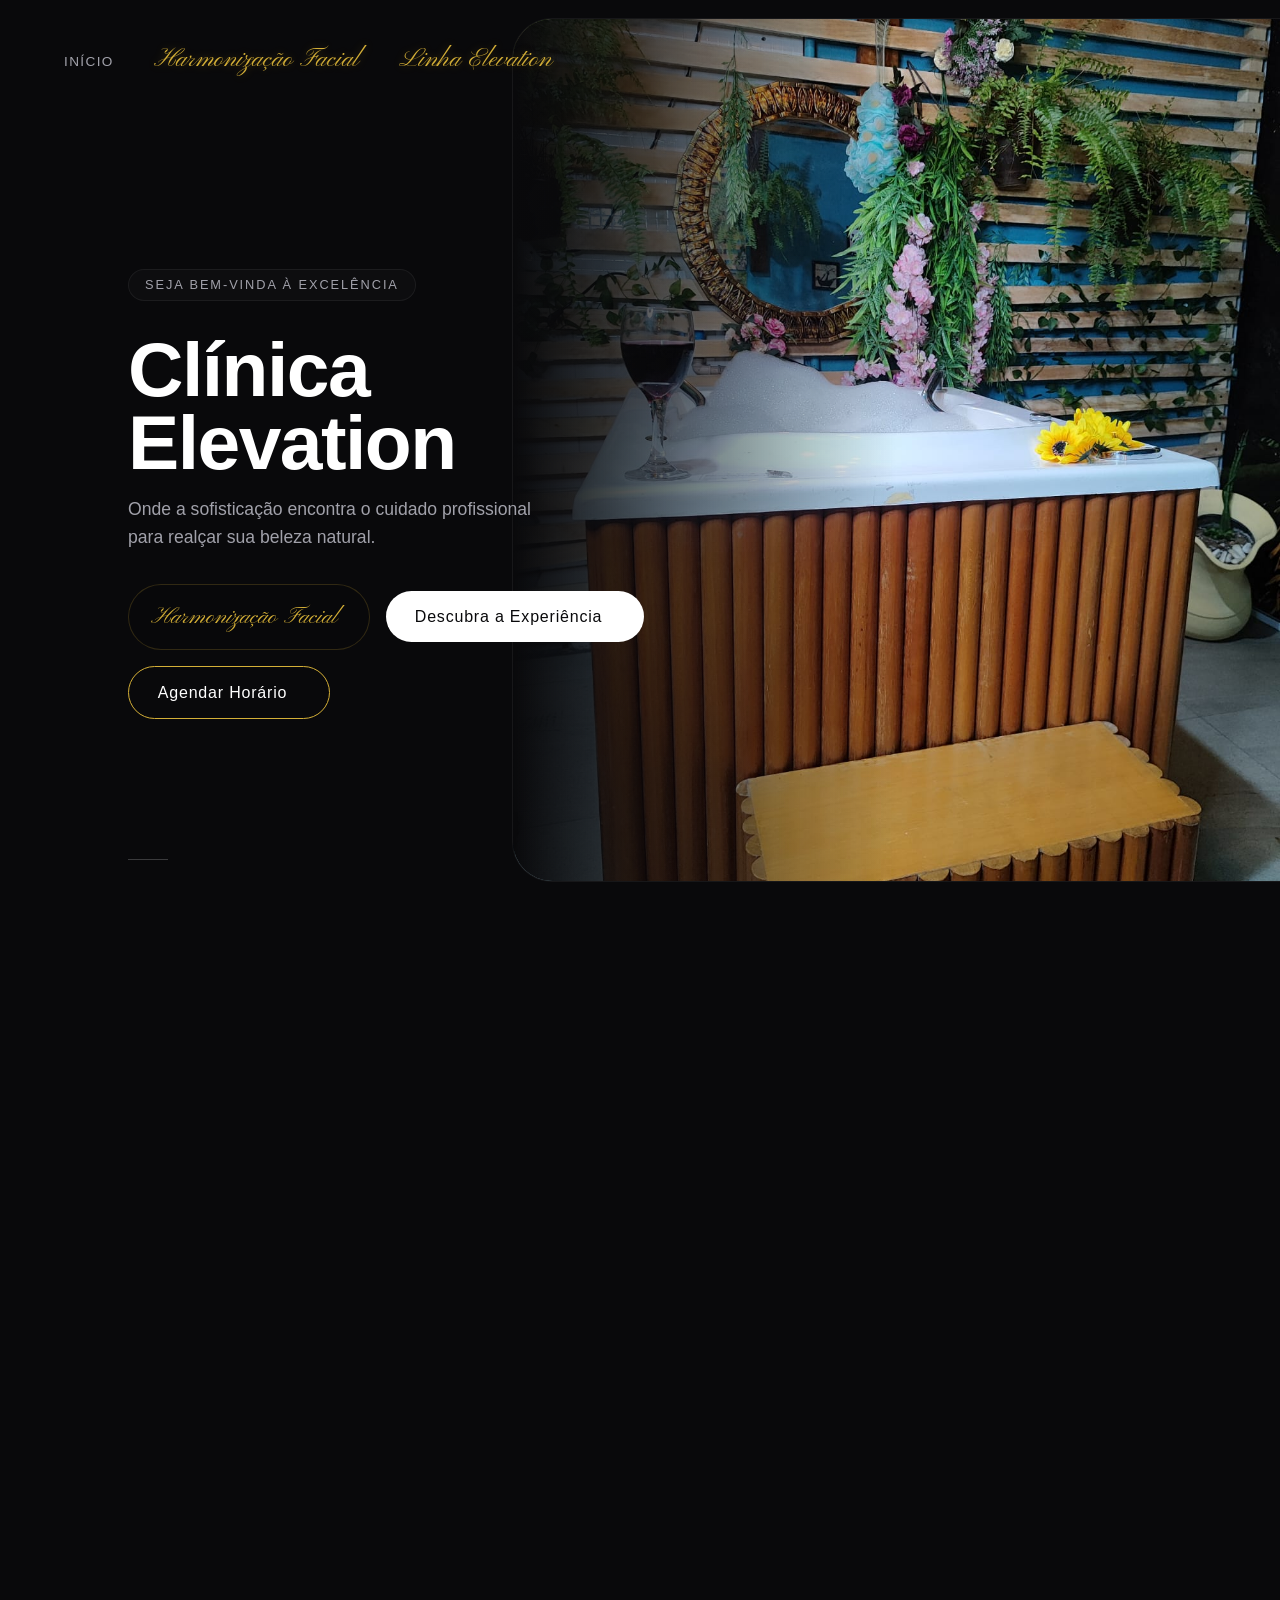
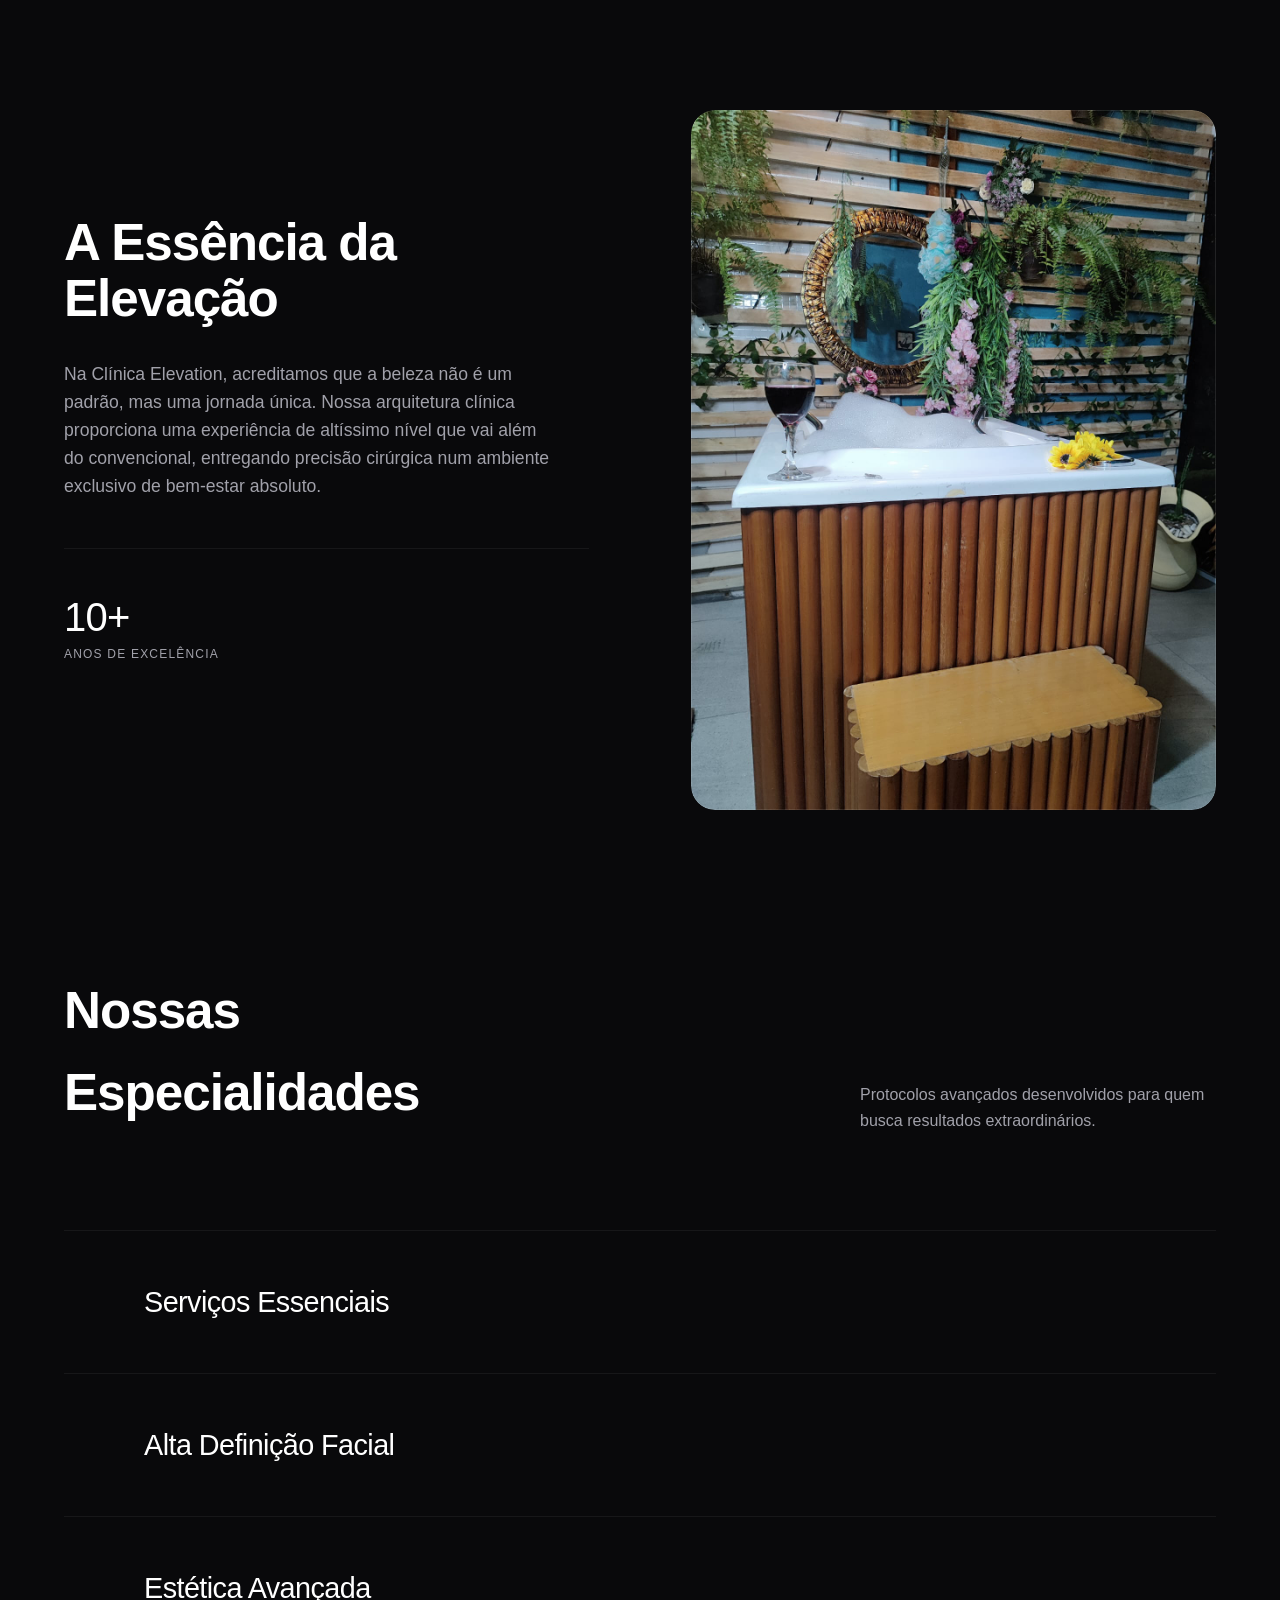
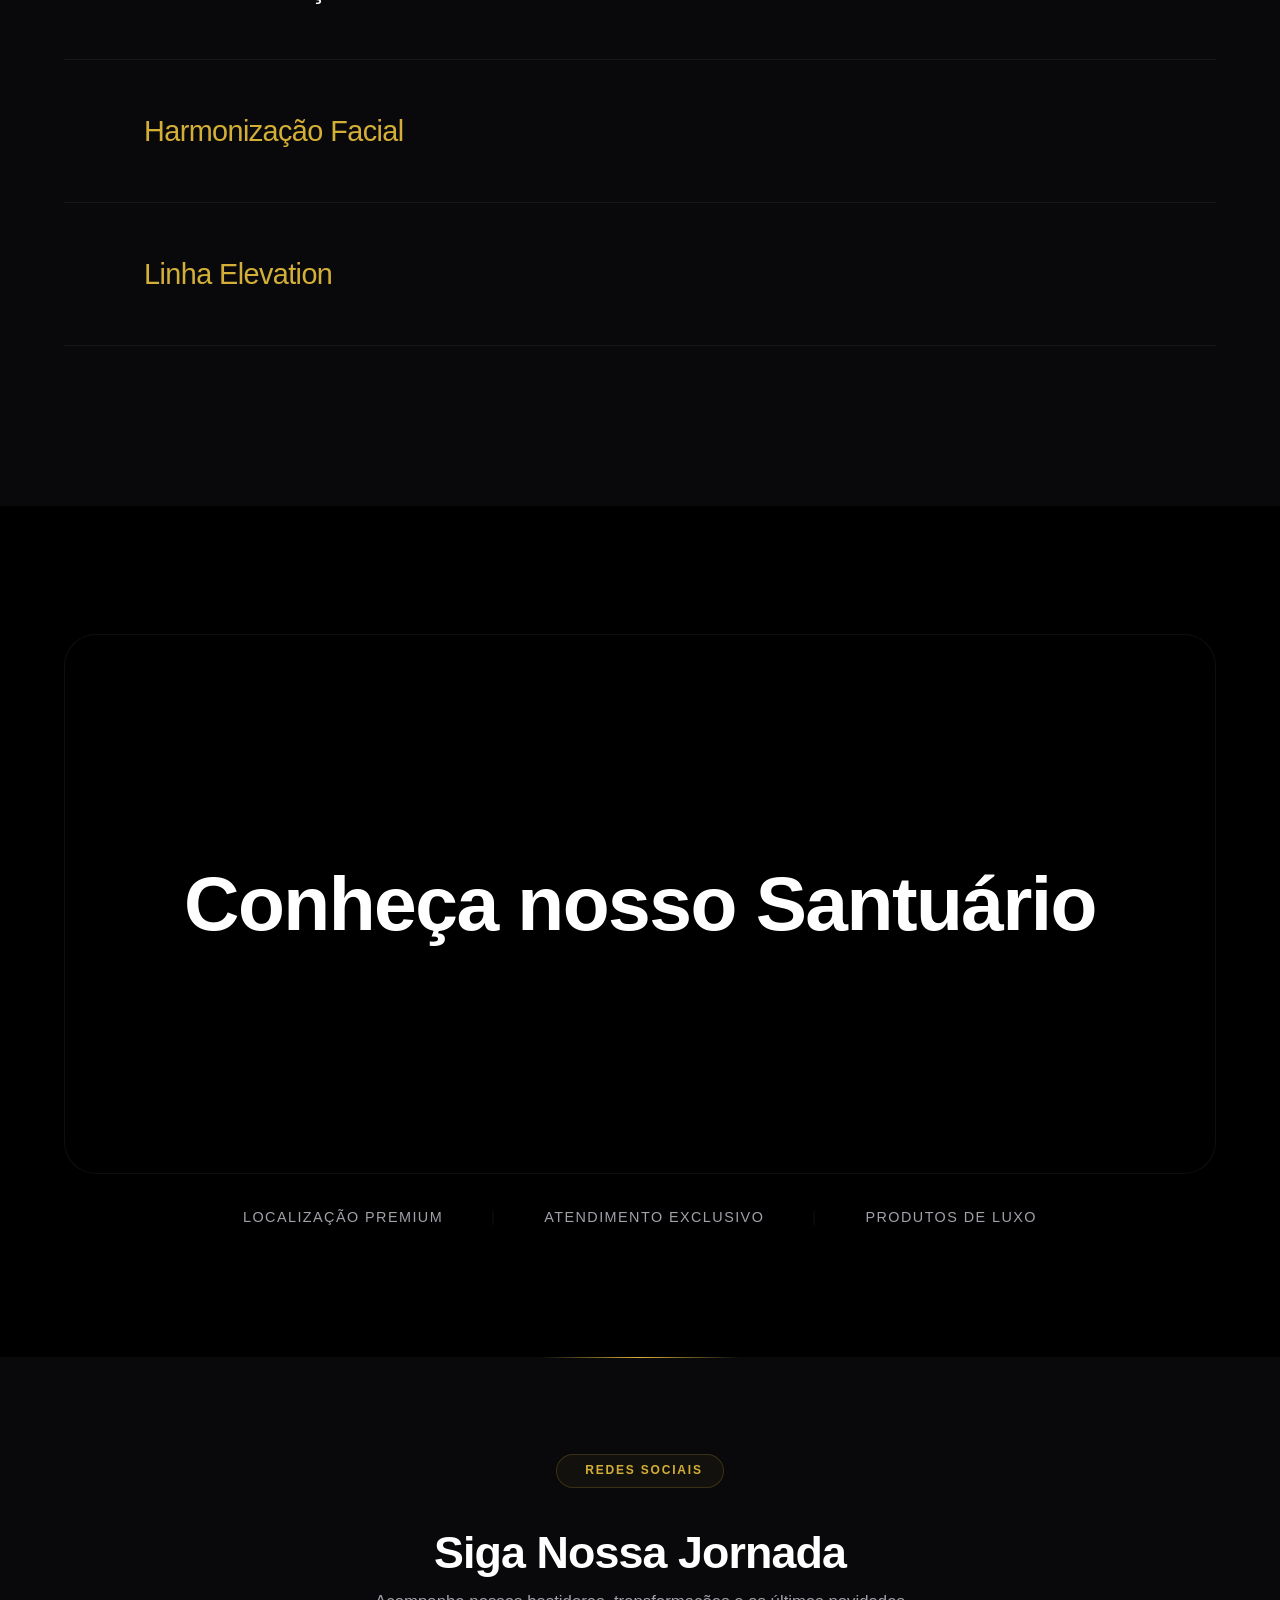
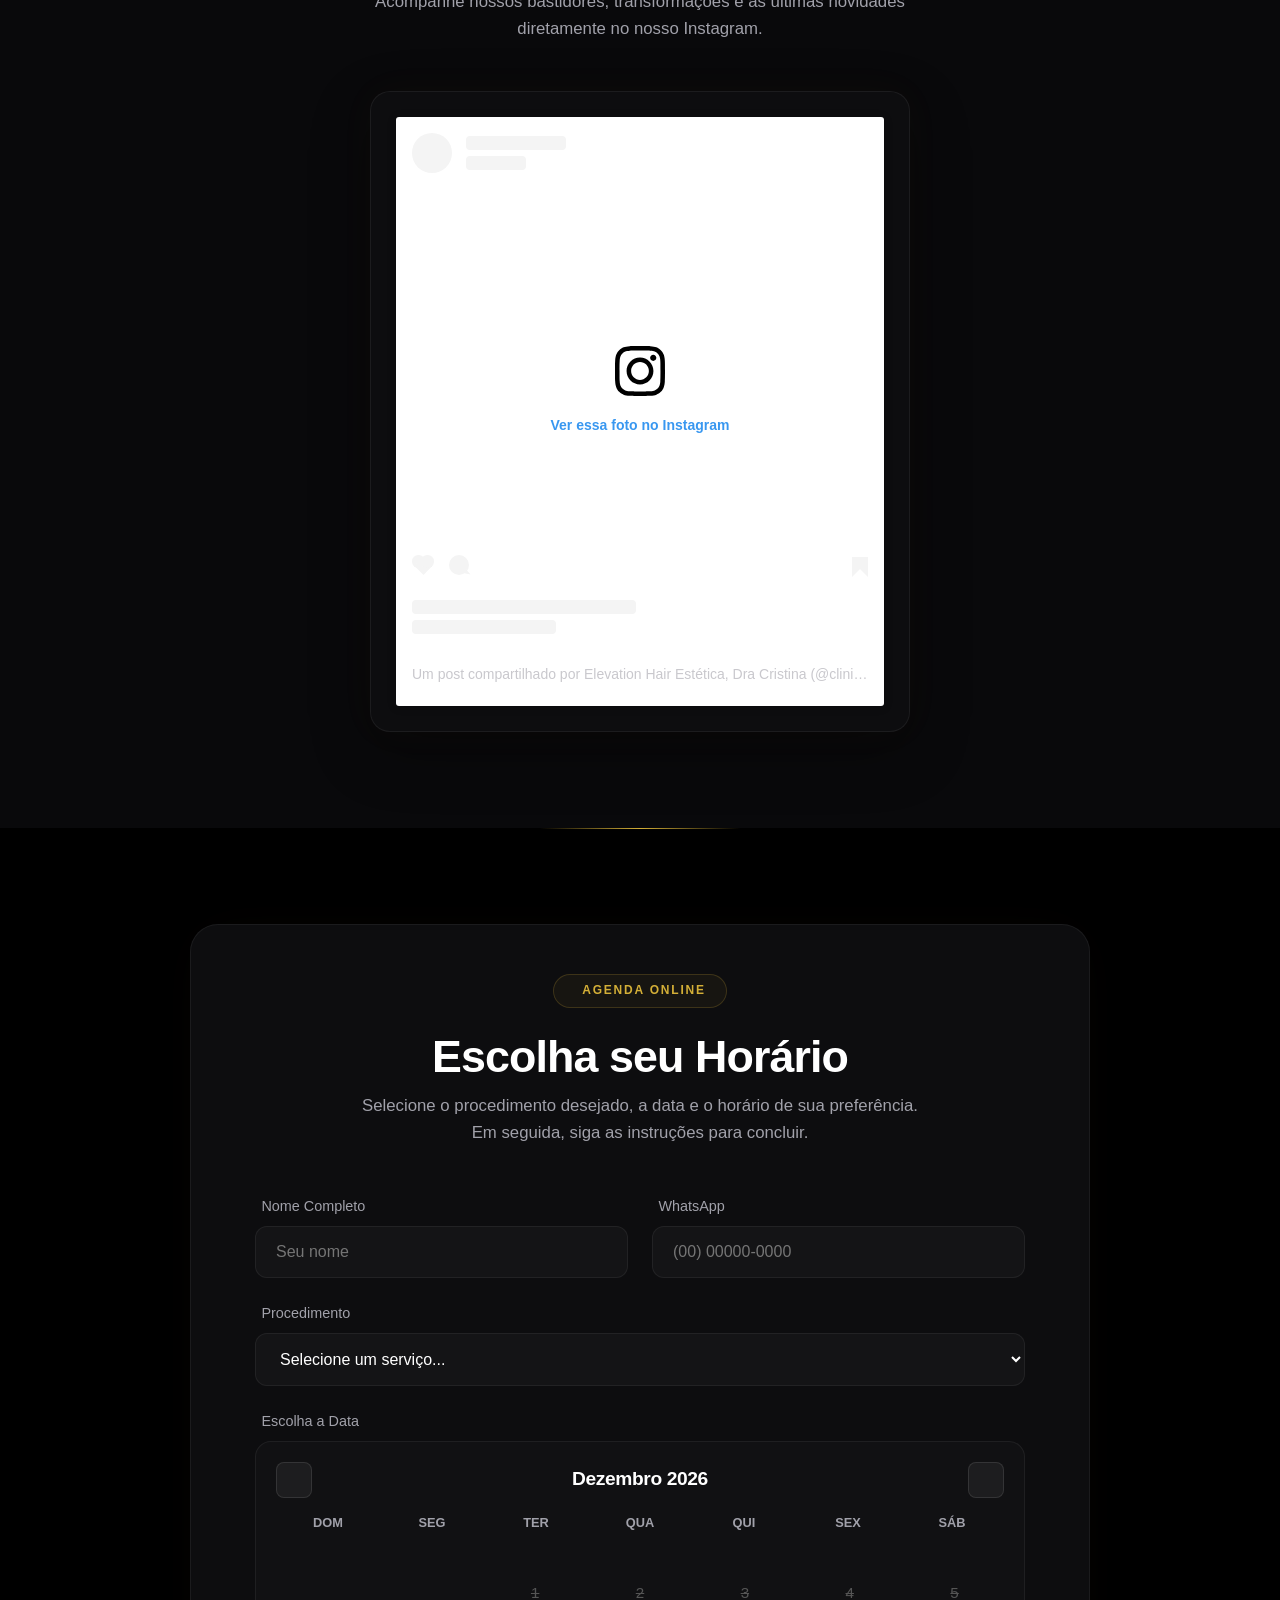
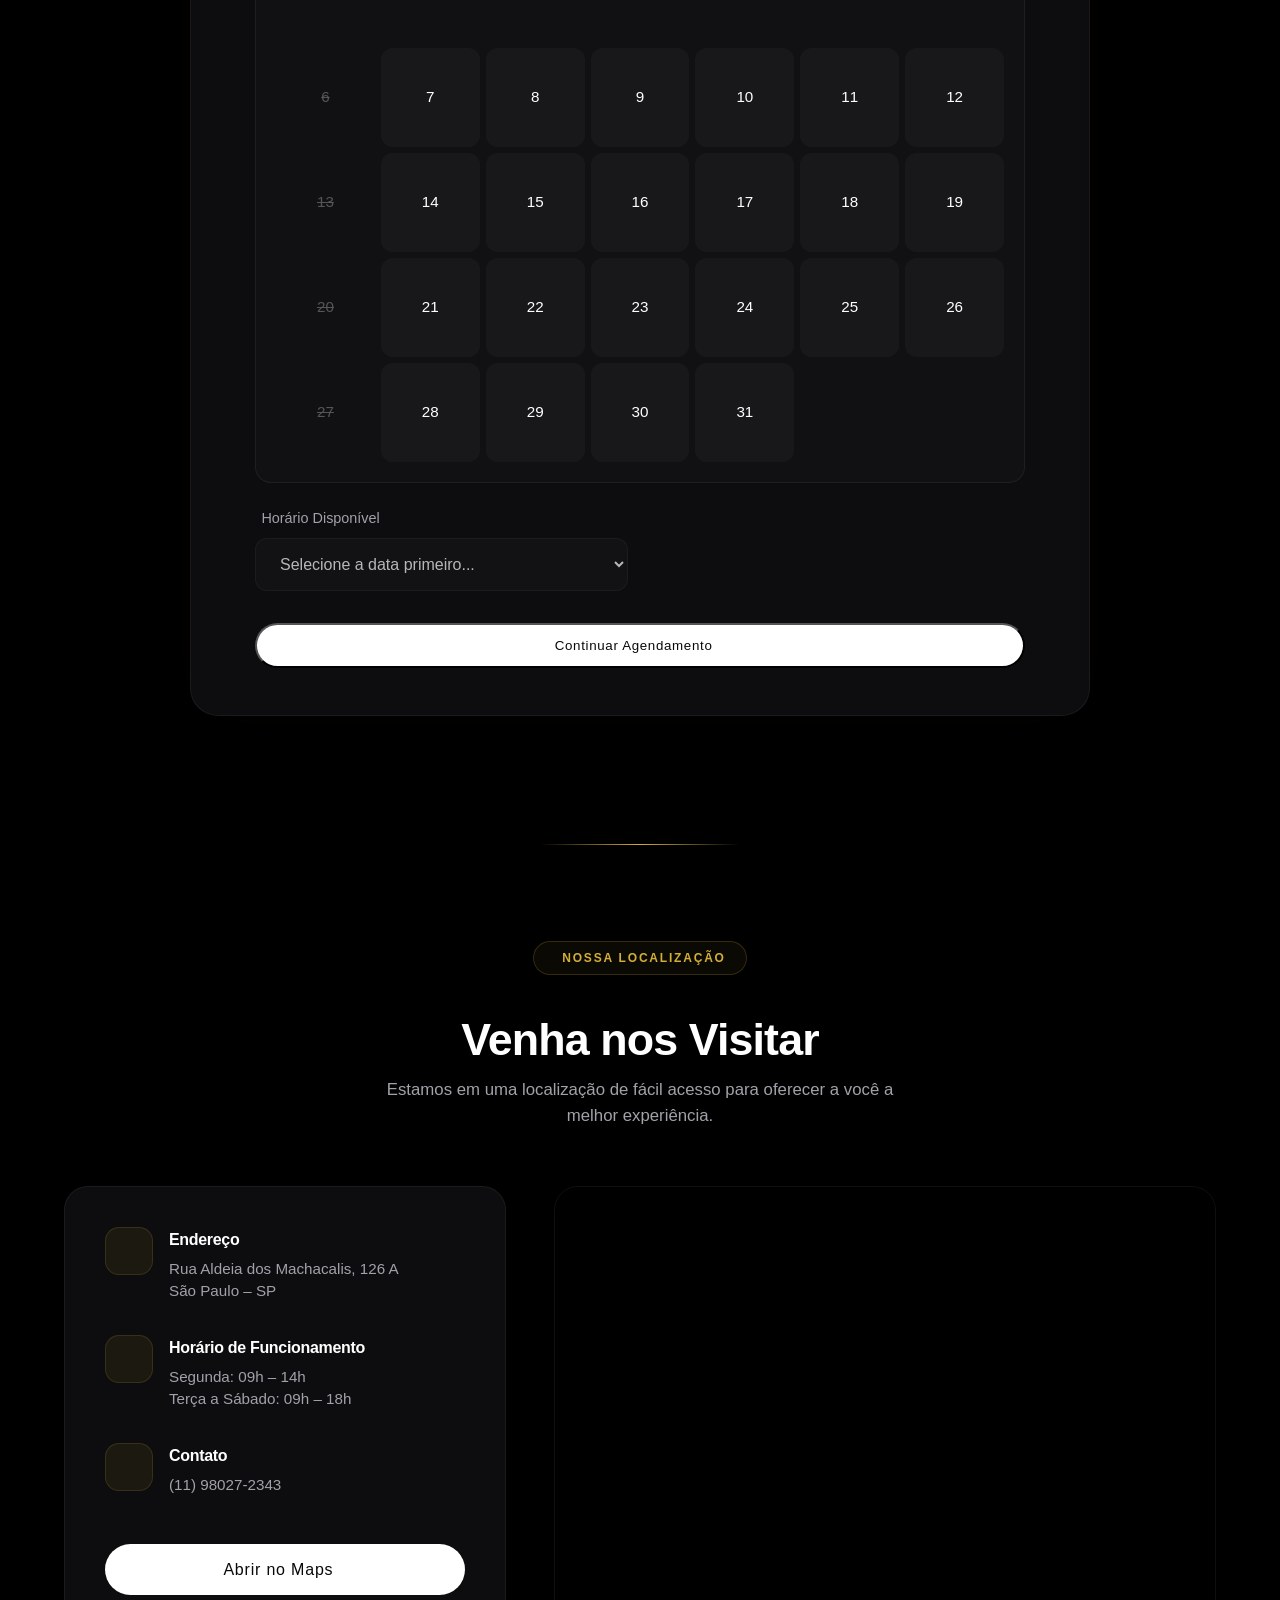
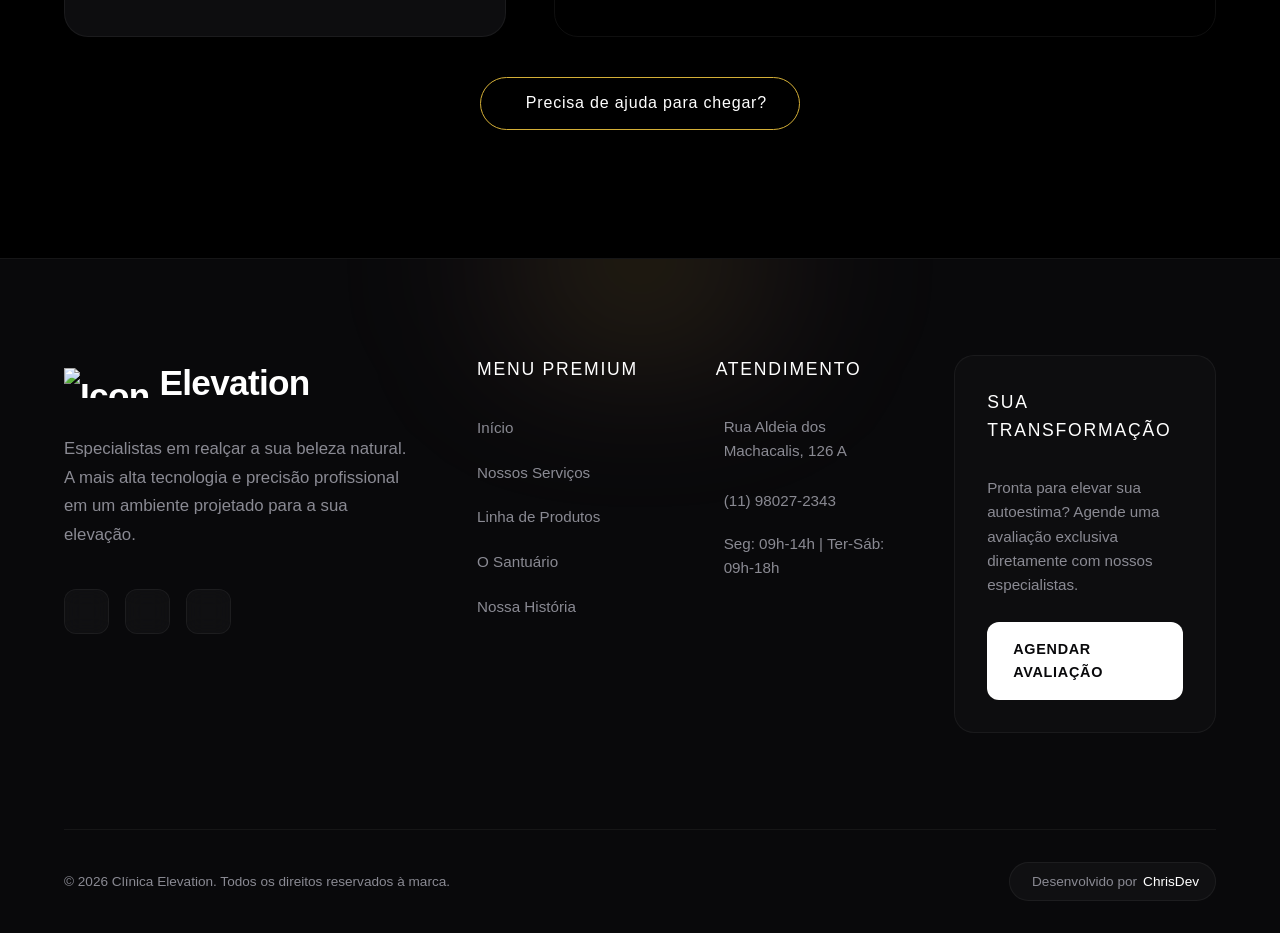
==== index.html @ 7dab7223 "Add files via upload" ====
<!DOCTYPE html>
<html lang="pt-BR">

<head>
    <meta charset="UTF-8">
    <meta name="viewport" content="width=device-width, initial-scale=1.0">
    <title>Clínica Elevation | [Sua Especialidade/Serviço] em São Paulo</title>
    <meta name="description" content="Conheça a Clínica Elevation. Oferecemos tratamentos especializados em [sua área] com foco no seu bem-estar. Agende sua consulta.">
    <!-- Phosphor Icons (Premium Minimalist Icons) -->
    <script src="https://unpkg.com/@phosphor-icons/web"></script>
    <!-- Firebase SDK -->
    <script src="https://www.gstatic.com/firebasejs/10.12.2/firebase-app-compat.js"></script>
    <script src="https://www.gstatic.com/firebasejs/10.12.2/firebase-database-compat.js"></script>
    <!-- Booking System (Firebase Sync) -->
    <script src="booking-system.js"></script>
    <!-- Modern Premium Font Stack -->
    <link
        href="https://api.fontshare.com/v2/css?f[]=cabinet-grotesk@800,500,700,400&f[]=satoshi@400,500,700&display=swap"
        rel="stylesheet">
    <link href="https://fonts.googleapis.com/css2?family=Pinyon+Script&display=swap" rel="stylesheet">

    <style>
        /* Taste Skill v2 Baseline Configuration */
        :root {
            /* Colors: Zinc-950 base, desaturated gold accent */
            --bg-dark: #09090b;
            --accent: #d4af37;
            --accent-dim: rgba(212, 175, 55, 0.15);
            --text-high: #ffffff;
            --text-muted: #a1a1aa;
            --glass-border: rgba(255, 255, 255, 0.06);
            --ease: cubic-bezier(0.16, 1, 0.3, 1);
            --transition: all 0.6s var(--ease);
        }

        * {
            margin: 0;
            padding: 0;
            box-sizing: border-box;
        }

        body {
            font-family: 'Satoshi', sans-serif;
            background-color: var(--bg-dark);
            color: var(--text-high);
            overflow-x: hidden;
            line-height: 1.6;
            -webkit-font-smoothing: antialiased;
            -moz-osx-font-smoothing: grayscale;
        }

        /* Typography Override */
        h1,
        h2,
        h3,
        h4,
        .display-font {
            font-family: 'Cabinet Grotesk', sans-serif;
            letter-spacing: -0.02em;
        }

        ::selection {
            background-color: var(--accent);
            color: var(--bg-dark);
        }

        ::-webkit-scrollbar {
            width: 6px;
        }

        ::-webkit-scrollbar-track {
            background: var(--bg-dark);
        }

        ::-webkit-scrollbar-thumb {
            background: #27272a;
            border-radius: 10px;
        }

        ::-webkit-scrollbar-thumb:hover {
            background: var(--text-muted);
        }

        /* --- Minimal Navigation --- */
        .navbar {
            display: flex;
            justify-content: space-between;
            align-items: center;
            padding: 2.5rem 5vw;
            position: fixed;
            width: 100%;
            top: 0;
            z-index: 100;
            transition: var(--transition);
        }

        .navbar.scrolled {
            padding: 1.25rem 5vw;
            background: rgba(9, 9, 11, 0.85);
            backdrop-filter: blur(16px);
            border-bottom: 1px solid var(--glass-border);
        }

        .glare-image {
            height: 40px;
            transition: var(--transition);
        }

        .nav-links {
            display: flex;
            gap: 2.5rem;
            list-style: none;
            align-items: center;
        }

        .nav-links a {
            color: var(--text-muted);
            font-size: 0.85rem;
            font-weight: 500;
            text-transform: uppercase;
            letter-spacing: 0.1em;
            text-decoration: none;
            transition: var(--transition);
            position: relative;
        }

        .nav-links a:hover {
            color: var(--text-high);
        }

        .nav-links a.highlight {
            color: var(--accent);
            padding: 0.6rem 1.25rem;
            border-radius: 99px;
            border: 1px solid var(--accent-dim);
            background: linear-gradient(135deg, rgba(212, 175, 55, 0.05), transparent);
        }

        .nav-links a.highlight:hover {
            background: var(--accent-dim);
        }

        .nav-cursive {
            font-family: 'Pinyon Script', cursive !important;
            font-size: 1.6rem !important;
            text-transform: none !important;
            letter-spacing: normal !important;
            color: var(--accent) !important;
            text-shadow: 0 0 10px rgba(212, 175, 55, 0.3);
            transition: all 0.4s cubic-bezier(0.4, 0, 0.2, 1) !important;
            display: inline-block;
        }

        .nav-cursive:hover {
            color: #f7e6a1 !important; /* Dourado mais claro/brilhante */
            text-shadow: 0 0 20px rgba(212, 175, 55, 0.8), 0 0 40px rgba(212, 175, 55, 0.4) !important;
            transform: scale(1.05);
        }
        .mobile-menu-btn {
            display: none;
            background: none;
            border: none;
            color: var(--text-high);
            font-size: 1.5rem;
            cursor: pointer;
        }

        /* --- Taste Skill Asymmetric Hero --- */
        .hero {
            position: relative;
            height: 350vh;
            /* Scroll tie */
        }

        .hero-sticky-container {
            position: sticky;
            top: 0;
            height: 100dvh;
            width: 100%;
            display: flex;
            align-items: center;
            background: var(--bg-dark);
            overflow: hidden;
        }

        .hero-video-wrapper {
            position: absolute;
            right: 0;
            top: 2dvh;
            bottom: 2dvh;
            width: 60%;
            border-radius: 40px 0 0 40px;
            overflow: hidden;
            border: 1px solid var(--glass-border);
            border-right: none;
            z-index: 1;
        }

        /* Gradiente na junção para disfarçar a borda e permitir texto por cima */
        .hero-video-wrapper::after {
            content: '';
            position: absolute;
            top: 0;
            left: 0;
            width: 50%;
            height: 100%;
            background: linear-gradient(to right, var(--bg-dark) 0%, transparent 100%);
            z-index: 2;
        }

        #hero-video {
            width: 100%;
            height: 100%;
            object-fit: cover;
            object-position: center;
            will-change: transform;
            transform: translateZ(0);
            pointer-events: none; /* Mitigação de overhead em eventos de toque */
        }

        .hero-content-wrapper {
            position: relative;
            padding-left: 10vw;
            padding-top: 120px; /* Previne sobreposição com o logotipo/navbar */
            z-index: 10;
            width: 55%;
        }

        /* Staggered Fade Up Animations */
        .animate-up {
            opacity: 0;
            transform: translateY(24px);
            animation: fadeUp 1.2s var(--ease) forwards;
        }

        @keyframes fadeUp {
            to {
                opacity: 1;
                transform: translateY(0);
            }
        }

        .hero-content span {
            color: var(--text-muted);
            text-transform: uppercase;
            letter-spacing: 0.15em;
            font-size: 0.8rem;
            font-weight: 500;
            display: inline-block;
            margin-bottom: 2rem;
            padding: 0.3rem 1rem;
            border: 1px solid var(--glass-border);
            border-radius: 99px;
            background: rgba(255, 255, 255, 0.02);
            animation-delay: 0.1s;
        }

        .hero-content h1 {
            font-size: clamp(3.5rem, 6vw, 6.5rem);
            line-height: 0.95;
            margin-bottom: 1rem; /* Reduzido de 2rem */
            font-weight: 700;
            animation-delay: 0.3s;
        }

        .hero-content p {
            color: var(--text-muted);
            font-size: 1.1rem;
            max-width: 45ch;
            margin-bottom: 2rem; /* Reduzido de 3.5rem */
            animation-delay: 0.5s;
        }

        .btn-primary {
            display: inline-flex;
            align-items: center;
            gap: 0.8rem;
            padding: 0.8rem 1.8rem; /* Reduzido para encaixar melhor */
            background: var(--text-high);
            color: var(--bg-dark);
            text-decoration: none;
            border-radius: 99px;
            font-weight: 500;
            letter-spacing: 0.05em;
            transition: var(--transition);
            animation-delay: 0.7s;
            will-change: transform;
        }

        .btn-primary:hover {
            transform: translateY(-2px);
            background: var(--accent);
            box-shadow: 0 10px 40px rgba(212, 175, 55, 0.2);
        }

        .btn-primary:active {
            transform: scale(0.97);
        }

        .btn-secondary {
            display: inline-flex;
            align-items: center;
            gap: 0.8rem;
            padding: 0.8rem 1.8rem; /* Reduzido para encaixar melhor */
            background: transparent;
            color: var(--text-high);
            border: 1px solid var(--accent);
            border-radius: 99px;
            font-weight: 500;
            letter-spacing: 0.05em;
            cursor: pointer;
            transition: var(--transition);
            will-change: transform;
        }

        .btn-secondary:hover {
            transform: translateY(-2px);
            background: var(--accent);
            color: var(--bg-dark);
            box-shadow: 0 10px 40px rgba(212, 175, 55, 0.2);
        }

        .btn-secondary:active {
            transform: scale(0.97);
        }

        .hero-buttons {
            display: flex;
            flex-wrap: wrap;
            align-items: center;
            gap: 1rem; /* Reduzido de 1.25rem */
            margin-bottom: 2rem; /* Reduzido de 3.5rem */
            animation-delay: 0.7s;
            position: relative;
            z-index: 50; /* Garante que os botões fiquem acima de overlays ou iluminações */
        }

        .hero-buttons .btn-primary {
            animation-delay: 0s;
            margin-bottom: 0;
        }

        .hero-buttons .btn-secondary {
            text-decoration: none;
        }

        /* Botão Reposicionado com Fundo Isolante */
        .btn-tertiary {
            display: inline-flex;
            align-items: center;
            gap: 0.6rem;
            padding: 0.8rem 1.4rem; /* Reduzido */
            background: rgba(9, 9, 11, 0.5); /* Isola o botão do glow de fundo */
            backdrop-filter: blur(10px);
            border: 1px solid rgba(212, 175, 55, 0.2);
            border-radius: 99px;
            color: var(--accent);
            text-decoration: none;
            font-family: 'Pinyon Script', cursive;
            font-size: 1.5rem; /* Reduzido de 1.8rem */
            transition: var(--transition);
            will-change: transform;
        }

        .btn-tertiary:hover {
            transform: translateY(-2px) scale(1.05);
            background: rgba(212, 175, 55, 0.1);
            text-shadow: 0 0 15px rgba(212, 175, 55, 0.4);
            border-color: var(--accent);
        }
        
        .btn-tertiary:active {
            transform: scale(0.97);
        }
        
        .btn-tertiary i {
            font-size: 1.2rem;
        }

        .scroll-indicator {
            position: absolute;
            bottom: 40px;
            left: 10vw;
            color: var(--text-muted);
            font-size: 0.8rem;
            letter-spacing: 0.1em;
            text-transform: uppercase;
            display: flex;
            align-items: center;
            gap: 1rem;
            animation-delay: 1s;
        }

        .scroll-line {
            width: 40px;
            height: 1px;
            background: rgba(255, 255, 255, 0.2);
            position: relative;
            overflow: hidden;
        }

        .scroll-line::after {
            content: '';
            position: absolute;
            top: 0;
            left: -100%;
            width: 100%;
            height: 100%;
            background: var(--text-high);
            animation: scrollLine 2s cubic-bezier(0.16, 1, 0.3, 1) infinite;
        }

        @keyframes scrollLine {
            100% {
                left: 100%;
            }
        }

        /* --- Sections (Asymmetric & Clean) --- */
        .section-premium {
            padding: 10rem 5vw;
            max-width: 1600px;
            margin: 0 auto;
        }

        .intro-grid {
            display: grid;
            grid-template-columns: 1fr 1fr;
            gap: 8vw;
            align-items: center;
        }

        .intro-img-wrapper {
            position: relative;
            border-radius: 24px;
            overflow: hidden;
        }

        .intro-img-wrapper::after {
            content: '';
            position: absolute;
            inset: 0;
            border: 1px solid rgba(255, 255, 255, 0.1);
            border-radius: 24px;
            pointer-events: none;
        }

        .intro-img {
            width: 100%;
            display: block;
            border-radius: 24px;
            transition: var(--transition);
            filter: grayscale(20%);
        }

        .intro-img-wrapper:hover .intro-img {
            transform: scale(1.03);
            filter: grayscale(0%);
        }

        .intro-text h2 {
            font-size: clamp(2.5rem, 4vw, 3.5rem);
            margin-bottom: 2rem;
            line-height: 1.1;
        }

        .intro-text p {
            color: var(--text-muted);
            font-size: 1.1rem;
            margin-bottom: 2.5rem;
            max-width: 50ch;
        }

        .stats-grid {
            display: flex;
            gap: 4rem;
            border-top: 1px solid var(--glass-border);
            padding-top: 3rem;
            margin-top: 3rem;
        }

        .stat-item h4 {
            font-size: 2.5rem;
            line-height: 1;
            margin-bottom: 0.5rem;
            font-weight: 500;
        }

        .stat-item p {
            color: var(--text-muted);
            text-transform: uppercase;
            letter-spacing: 0.1em;
            font-size: 0.75rem;
        }

        /* --- Minimalist Services Rows --- */
        .services-header {
            display: flex;
            justify-content: space-between;
            align-items: flex-end;
            margin-bottom: 6rem;
        }

        .services-header h2 {
            font-size: clamp(2.5rem, 4vw, 4rem);
        }

        .services-list {
            border-top: 1px solid var(--glass-border);
        }

        .service-row {
            display: grid;
            grid-template-columns: 80px 1fr auto;
            align-items: center;
            padding: 3rem 0;
            border-bottom: 1px solid var(--glass-border);
            text-decoration: none;
            color: inherit;
            transition: var(--transition);
            position: relative;
        }

        .service-row i {
            font-size: 2rem;
            color: var(--text-muted);
            transition: var(--transition);
        }

        .service-row h3 {
            font-size: 1.8rem;
            font-weight: 500;
            transition: var(--transition);
        }

        .service-row .arrow {
            font-size: 1.5rem;
            color: var(--text-muted);
            opacity: 0;
            transform: translateX(-20px);
            transition: var(--transition);
        }

        .service-row::before {
            content: '';
            position: absolute;
            top: 0;
            left: -2rem;
            right: -2rem;
            bottom: 0;
            background: linear-gradient(90deg, rgba(255, 255, 255, 0.02) 0%, transparent 100%);
            opacity: 0;
            transition: var(--transition);
            z-index: -1;
            border-radius: 12px;
        }

        .service-row:hover::before {
            opacity: 1;
        }

        .service-row:hover i {
            color: var(--accent);
            scale: 1.1;
        }

        .service-row:hover h3 {
            transform: translateX(10px);
        }

        .service-row:hover .arrow {
            opacity: 1;
            transform: translateX(0);
            color: var(--accent);
        }

        /* --- Immersive Experience Section --- */
        .exp-section {
            padding: 10vw 5vw;
            background: #000;
        }

        .exp-banner {
            height: 60vh;
            border-radius: 2rem;
            background: linear-gradient(rgba(0, 0, 0, 0.2), rgba(0, 0, 0, 0.7)), url('https://images.unsplash.com/photo-1560066984-138dadb4c035?auto=format&fit=crop&q=80&w=2000');
            background-size: cover;
            background-position: center;
            background-attachment: fixed;
            /* Parallax effect */
            display: flex;
            align-items: center;
            justify-content: center;
            transition: var(--transition);
            border: 1px solid var(--glass-border);
            margin-bottom: 2rem;
        }

        .exp-banner h2 {
            font-size: clamp(3rem, 6vw, 5rem);
            font-weight: 700;
        }

        /* --- Clean Footer --- */
        footer {
            background: var(--bg-dark);
            padding: 8rem 5vw 3rem;
            border-top: 1px solid var(--glass-border);
        }

        .footer-grid {
            display: grid;
            grid-template-columns: 2fr 1fr 1fr;
            gap: 6rem;
            max-width: 1600px;
            margin: 0 auto;
        }

        .footer-col h4 {
            font-size: 1.25rem;
            margin-bottom: 2rem;
            font-weight: 500;
        }

        .footer-col p {
            color: var(--text-muted);
            max-width: 40ch;
            margin-bottom: 2rem;
        }

        .footer-links {
            list-style: none;
        }

        .footer-links li {
            margin-bottom: 1rem;
        }

        .footer-links a {
            color: var(--text-muted);
            text-decoration: none;
            transition: var(--transition);
            display: inline-block;
        }

        .footer-links a:hover {
            color: var(--text-high);
            transform: translateX(5px);
        }

        .social-row {
            display: flex;
            gap: 1rem;
        }

        .social-btn {
            width: 48px;
            height: 48px;
            border-radius: 50%;
            border: 1px solid var(--glass-border);
            display: flex;
            align-items: center;
            justify-content: center;
            color: var(--text-high);
            text-decoration: none;
            transition: var(--transition);
        }

        .social-btn:hover {
            background: var(--text-high);
            color: var(--bg-dark);
        }

        .footer-bottom {
            margin-top: 6rem;
            padding-top: 3rem;
            border-top: 1px solid var(--glass-border);
            display: flex;
            justify-content: space-between;
            color: var(--text-muted);
            font-size: 0.85rem;
        }

        .mobile-popover {
            display: none;
        }

        /* --- Viewport & Mobile Adjustments --- */
        @media (max-width: 992px) {
            #hero-video {
                pointer-events: none; /* Mitigação de lag em devices touch */
            }

            .nav-links {
                display: none; /* Esconde os links padrões no mobile */
            }

            /* Menu Mobile Estilo Popover (Shadcn) */
            .mobile-popover {
                position: fixed;
                top: 5rem;
                right: 5vw;
                width: calc(100vw - 10vw);
                max-width: 320px;
                background: rgba(9, 9, 11, 0.85);
                backdrop-filter: blur(24px);
                border: 1px solid rgba(212, 175, 55, 0.15);
                border-radius: 20px;
                padding: 1.5rem;
                z-index: 99;
                opacity: 0;
                visibility: hidden;
                transform: scale(0.95) translateY(-10px);
                transition: all 0.3s cubic-bezier(0.16, 1, 0.3, 1);
                transform-origin: top right;
                box-shadow: 0 20px 40px rgba(0,0,0,0.6);
                display: flex;
                flex-direction: column;
                gap: 0.5rem;
            }

            .mobile-popover.active {
                opacity: 1;
                visibility: visible;
                transform: scale(1) translateY(0);
            }

            .popover-link {
                display: flex;
                align-items: center;
                gap: 1rem;
                padding: 1rem;
                color: var(--text-high);
                text-decoration: none;
                border-radius: 12px;
                transition: var(--transition);
                font-size: 1.1rem;
                font-weight: 500;
            }

            .popover-link i {
                font-size: 1.4rem;
                color: var(--text-muted);
                transition: var(--transition);
            }

            .popover-link:hover {
                background: rgba(255, 255, 255, 0.05);
            }
            
            .popover-link:hover i {
                color: var(--gold);
            }

            .popover-link.highlight-link {
                color: var(--accent);
                background: rgba(212, 175, 55, 0.05);
                border: 1px solid rgba(212, 175, 55, 0.1);
            }
            
            .popover-link.highlight-link i {
                color: var(--accent);
            }

            /* Reseta o Scroll Locker do Vídeo no Mobile */
            .hero {
                height: auto !important; /* Permite expansão vertical */
                min-height: 100vh !important;
            }

            .mobile-menu-btn {
                display: block;
                z-index: 101; /* Acima do menu overlay */
                position: relative;
            }

            .intro-grid {
                grid-template-columns: 1fr;
                gap: 4rem;
            }

            .footer-grid {
                grid-template-columns: 1fr 1fr;
                gap: 4rem;
            }

            .services-header {
                flex-direction: column;
                align-items: flex-start;
                gap: 2rem;
                margin-bottom: 3rem;
            }

            .hero-sticky-container {
                position: relative !important;
                height: 100dvh !important;
                min-height: 100vh !important;
                display: flex !important;
                align-items: center;
                padding-top: 0;
                overflow: hidden !important;
            }

            .hero-video-wrapper {
                position: absolute;
                top: 0;
                left: 0;
                width: 100%;
                height: 100%;
                border-radius: 0;
                border: none;
                z-index: 1;
            }

            .hero-video-wrapper::after {
                content: '';
                position: absolute;
                inset: 0;
                width: 100%;
                height: 100%;
                background: linear-gradient(to top, var(--bg-dark) 0%, rgba(9, 9, 11, 0.7) 40%, rgba(9, 9, 11, 0.4) 100%);
                z-index: 2;
            }

            .hero-content-wrapper {
                padding-left: 5vw;
                padding-right: 5vw;
                align-self: center;
                padding-top: 6rem; /* Espaço para a navbar */
                padding-bottom: 2rem;
                position: relative;
                z-index: 10;
                width: 100%;
            }

            .hero-content h1 {
                font-size: 3.5rem;
            }
        }

        @media (max-width: 768px) {
            .footer-grid {
                grid-template-columns: 1fr;
            }

            .footer-bottom {
                flex-direction: column;
                gap: 1rem;
                align-items: center;
                text-align: center;
            }

            .service-row {
                grid-template-columns: 50px 1fr auto;
                padding: 2rem 0;
            }

            .service-row h3 {
                font-size: 1.4rem;
            }
        }

        /* --- Internal Booking Section --- */
        .booking-section {
            padding: 6rem 5vw 8rem;
            background: #000;
            position: relative;
        }

        .booking-section::before {
            content: '';
            position: absolute;
            top: 0;
            left: 50%;
            transform: translateX(-50%);
            width: 200px;
            height: 1px;
            background: linear-gradient(90deg, transparent, var(--accent), transparent);
        }

        .booking-container {
            max-width: 900px;
            margin: 0 auto;
            background: rgba(14, 14, 16, 0.95);
            border: 1px solid var(--glass-border);
            border-radius: 28px;
            overflow: hidden;
            box-shadow: 0 30px 80px rgba(0, 0, 0, 0.5), 0 0 60px rgba(212, 175, 55, 0.03);
            padding: 3rem 4rem;
        }

        .booking-header {
            text-align: center;
            margin-bottom: 3rem;
        }

        .booking-header-badge {
            display: inline-flex;
            align-items: center;
            gap: 0.5rem;
            color: var(--accent);
            text-transform: uppercase;
            letter-spacing: 0.15em;
            font-size: 0.75rem;
            font-weight: 600;
            padding: 0.4rem 1.25rem;
            border: 1px solid rgba(212, 175, 55, 0.2);
            border-radius: 99px;
            background: rgba(212, 175, 55, 0.05);
            margin-bottom: 1.5rem;
        }

        .booking-header h2 {
            font-size: clamp(2rem, 3.5vw, 3rem);
            font-weight: 700;
            margin-bottom: 0.75rem;
            line-height: 1.1;
        }

        .booking-header p {
            color: var(--text-muted);
            font-size: 1.05rem;
            max-width: 60ch;
            margin: 0 auto;
        }

        .booking-form-wrapper {
            margin-top: 2rem;
        }

        .form-row {
            margin-bottom: 1.5rem;
        }

        .form-row.split {
            display: grid;
            grid-template-columns: 1fr 1fr;
            gap: 1.5rem;
        }

        .form-group {
            display: flex;
            flex-direction: column;
            gap: 0.5rem;
        }

        .form-group label {
            font-size: 0.9rem;
            font-weight: 500;
            color: var(--text-muted);
            display: flex;
            align-items: center;
            gap: 0.4rem;
        }

        .form-group select,
        .form-group input {
            background: rgba(255, 255, 255, 0.03);
            border: 1px solid var(--glass-border);
            border-radius: 12px;
            color: var(--text-high);
            padding: 1rem 1.25rem;
            font-size: 1rem;
            font-family: inherit;
            outline: none;
            transition: var(--transition);
            width: 100%;
        }

        .form-group select:focus,
        .form-group input:focus {
            border-color: var(--accent);
            box-shadow: 0 0 10px rgba(212, 175, 55, 0.15);
            background: rgba(255, 255, 255, 0.06);
        }

        .form-group select option {
            background: #121214;
            color: var(--text-high);
        }

        .form-group select optgroup {
            background: #121214;
            color: var(--accent);
            font-weight: 600;
            font-style: normal;
            margin-top: 0.5rem;
        }

        .booking-status-info {
            padding: 1.25rem;
            border-radius: 12px;
            font-size: 0.95rem;
            margin-top: 2rem;
            display: flex;
            align-items: center;
            gap: 0.75rem;
            line-height: 1.4;
        }

        .booking-status-info.success {
            background: rgba(212, 175, 55, 0.08);
            border: 1px solid rgba(212, 175, 55, 0.2);
            color: #e5c158;
        }

        .booking-status-info.error {
            background: rgba(239, 68, 68, 0.08);
            border: 1px solid rgba(239, 68, 68, 0.2);
            color: #ef4444;
        }

        @media (max-width: 768px) {
            .booking-section {
                padding: 4rem 3vw 5rem;
            }

            .booking-container {
                border-radius: 20px;
                padding: 2rem 1.5rem;
            }

            .form-row.split {
                grid-template-columns: 1fr;
                gap: 1.5rem;
            }
        }
        .calendar-container {
            background: rgba(255, 255, 255, 0.02);
            border: 1px solid rgba(255, 255, 255, 0.06);
            border-radius: 16px;
            padding: 20px;
            width: 100%;
        }
        .calendar-header {
            display: flex;
            justify-content: space-between;
            align-items: center;
            margin-bottom: 15px;
        }
        .calendar-header h4 {
            color: #fff;
            font-family: 'Cabinet Grotesk', sans-serif;
            font-size: 1.2rem;
            font-weight: 700;
        }
        .calendar-header button {
            background: rgba(255, 255, 255, 0.05);
            border: 1px solid rgba(255, 255, 255, 0.1);
            color: #fff;
            border-radius: 8px;
            width: 36px; height: 36px;
            display: flex; align-items: center; justify-content: center;
            cursor: pointer;
            transition: all 0.3s var(--transition);
        }
        .calendar-header button:hover {
            background: var(--gold);
            color: #000;
            border-color: var(--gold);
        }
        .calendar-weekdays {
            display: grid;
            grid-template-columns: repeat(7, 1fr);
            text-align: center;
            color: #a1a1aa;
            font-size: 0.8rem;
            font-weight: 600;
            margin-bottom: 10px;
            text-transform: uppercase;
        }
        .calendar-days {
            display: grid;
            grid-template-columns: repeat(7, 1fr);
            gap: 6px;
        }
        .calendar-day {
            aspect-ratio: 1;
            display: flex;
            align-items: center;
            justify-content: center;
            border-radius: 12px;
            color: #fff;
            font-size: 0.95rem;
            cursor: pointer;
            transition: all 0.2s;
            border: 1px solid transparent;
            background: rgba(255, 255, 255, 0.03);
        }
        .calendar-day:hover:not(.disabled) {
            border-color: var(--gold);
            transform: translateY(-2px);
        }
        .calendar-day.selected {
            background: var(--gold);
            color: #000;
            font-weight: 700;
            box-shadow: 0 4px 15px rgba(212, 175, 55, 0.3);
            border-color: var(--gold);
            transform: translateY(-2px);
        }
        .calendar-day.disabled {
            color: #555;
            background: transparent;
            cursor: not-allowed;
            text-decoration: line-through;
        }

        /* --- Instagram Embed Section --- */
        .instagram-section {
            padding: 6rem 5vw;
            background: var(--bg-dark);
            position: relative;
        }

        .instagram-section::before {
            content: '';
            position: absolute;
            top: 0;
            left: 50%;
            transform: translateX(-50%);
            width: 200px;
            height: 1px;
            background: linear-gradient(90deg, transparent, var(--accent), transparent);
        }

        .instagram-section-header {
            text-align: center;
            margin-bottom: 3rem;
        }

        .instagram-section-header span {
            display: inline-flex;
            align-items: center;
            gap: 0.5rem;
            color: var(--accent);
            text-transform: uppercase;
            letter-spacing: 0.15em;
            font-size: 0.75rem;
            font-weight: 600;
            padding: 0.4rem 1.25rem;
            border: 1px solid rgba(212, 175, 55, 0.2);
            border-radius: 99px;
            background: rgba(212, 175, 55, 0.05);
            margin-bottom: 1.5rem;
        }

        .instagram-section-header h2 {
            font-size: clamp(2rem, 3.5vw, 3rem);
            font-weight: 700;
            margin-top: 1rem;
            margin-bottom: 0.75rem;
            line-height: 1.1;
        }

        .instagram-section-header p {
            color: var(--text-muted);
            font-size: 1.05rem;
            max-width: 60ch;
            margin: 0 auto;
        }

        .instagram-embed-wrapper {
            max-width: 540px;
            margin: 0 auto;
            border-radius: 20px;
            overflow: hidden;
            border: 1px solid var(--glass-border);
            background: rgba(255, 255, 255, 0.02);
            padding: 1.5rem;
            box-shadow: 0 20px 60px rgba(0, 0, 0, 0.3), 0 0 40px rgba(212, 175, 55, 0.03);
            transition: var(--transition);
        }

        .instagram-embed-wrapper:hover {
            border-color: rgba(212, 175, 55, 0.15);
            box-shadow: 0 25px 70px rgba(0, 0, 0, 0.4), 0 0 50px rgba(212, 175, 55, 0.06);
            transform: translateY(-4px);
        }

        /* --- Location / Map Section --- */
        .location-section {
            padding: 6rem 5vw 8rem;
            background: #000;
            position: relative;
        }

        .location-section::before {
            content: '';
            position: absolute;
            top: 0;
            left: 50%;
            transform: translateX(-50%);
            width: 200px;
            height: 1px;
            background: linear-gradient(90deg, transparent, var(--accent), transparent);
        }

        .location-container {
            max-width: 1200px;
            margin: 0 auto;
        }

        .location-header {
            text-align: center;
            margin-bottom: 3.5rem;
        }

        .location-header span {
            display: inline-flex;
            align-items: center;
            gap: 0.5rem;
            color: var(--accent);
            text-transform: uppercase;
            letter-spacing: 0.15em;
            font-size: 0.75rem;
            font-weight: 600;
            padding: 0.4rem 1.25rem;
            border: 1px solid rgba(212, 175, 55, 0.2);
            border-radius: 99px;
            background: rgba(212, 175, 55, 0.05);
            margin-bottom: 1.5rem;
        }

        .location-header h2 {
            font-size: clamp(2rem, 3.5vw, 3rem);
            font-weight: 700;
            margin-top: 1rem;
            margin-bottom: 0.75rem;
            line-height: 1.1;
        }

        .location-header p {
            color: var(--text-muted);
            font-size: 1.05rem;
            max-width: 60ch;
            margin: 0 auto;
        }

        .location-content {
            display: grid;
            grid-template-columns: 1fr 1.5fr;
            gap: 3rem;
            align-items: stretch;
        }

        .location-info-card {
            background: rgba(14, 14, 16, 0.95);
            border: 1px solid var(--glass-border);
            border-radius: 24px;
            padding: 2.5rem;
            display: flex;
            flex-direction: column;
            justify-content: center;
            gap: 2rem;
        }

        .location-info-item {
            display: flex;
            align-items: flex-start;
            gap: 1rem;
        }

        .location-info-item .icon-circle {
            width: 48px;
            height: 48px;
            min-width: 48px;
            border-radius: 14px;
            background: rgba(212, 175, 55, 0.08);
            border: 1px solid rgba(212, 175, 55, 0.15);
            display: flex;
            align-items: center;
            justify-content: center;
            font-size: 1.3rem;
            color: var(--accent);
        }

        .location-info-item h4 {
            font-size: 1rem;
            font-weight: 600;
            margin-bottom: 0.3rem;
        }

        .location-info-item p {
            color: var(--text-muted);
            font-size: 0.95rem;
            line-height: 1.5;
        }

        .location-map-wrapper {
            border-radius: 24px;
            overflow: hidden;
            border: 1px solid var(--glass-border);
            position: relative;
            min-height: 380px;
        }

        .location-map-wrapper iframe {
            width: 100%;
            height: 100%;
            min-height: 380px;
            border: none;
            filter: grayscale(60%) invert(92%) contrast(90%) hue-rotate(180deg);
            transition: filter 0.6s var(--ease);
        }

        .location-map-wrapper:hover iframe {
            filter: grayscale(30%) invert(92%) contrast(90%) hue-rotate(180deg);
        }

        .location-map-cta {
            text-align: center;
            margin-top: 2.5rem;
        }

        .location-map-cta a {
            display: inline-flex;
            align-items: center;
            gap: 0.8rem;
            padding: 0.8rem 2rem;
            background: transparent;
            color: var(--text-high);
            border: 1px solid var(--accent);
            border-radius: 99px;
            font-weight: 500;
            letter-spacing: 0.05em;
            text-decoration: none;
            transition: var(--transition);
        }

        .location-map-cta a:hover {
            background: var(--accent);
            color: var(--bg-dark);
            transform: translateY(-2px);
            box-shadow: 0 10px 40px rgba(212, 175, 55, 0.2);
        }

        @media (max-width: 992px) {
            .location-content {
                grid-template-columns: 1fr;
            }
        }

        @media (max-width: 768px) {
            .instagram-section {
                padding: 4rem 3vw;
            }

            .instagram-embed-wrapper {
                padding: 1rem;
                border-radius: 16px;
            }

            .location-section {
                padding: 4rem 3vw 5rem;
            }

            .location-info-card {
                padding: 2rem 1.5rem;
                border-radius: 20px;
            }

            .location-map-wrapper {
                border-radius: 20px;
                min-height: 300px;
            }

            .location-map-wrapper iframe {
                min-height: 300px;
            }
        }
    </style>
</head>

<body>

    <nav class="navbar">
        <!-- Logotipo removido permanentemente conforme solicitado para melhoria visual e foco na leitura -->

        <ul class="nav-links">
            <li><a href="index.html">Início</a></li>
            <li><a href="beleza.html" class="nav-cursive">Harmonização Facial</a></li>
            <li><a href="produtos.html" class="nav-cursive">Linha Elevation</a></li>
            
        </ul>

        <button class="mobile-menu-btn" id="mobile-menu-btn"><i class="ph ph-list"></i></button>
    </nav>

    <!-- Mobile Popover Menu -->
    <div class="mobile-popover" id="mobile-popover">
        <a href="index.html" class="popover-link"><i class="ph ph-house"></i> Início</a>
        <a href="beleza.html" class="popover-link highlight-link nav-cursive"><i class="ph ph-sparkle"></i> Harmonização Facial</a>
        <a href="produtos.html" class="popover-link highlight-link nav-cursive"><i class="ph ph-package"></i> Linha Elevation</a>
        <a href="#agendamento" class="popover-link" style="color: var(--gold); border: 1px solid var(--accent-dim); background: rgba(212, 175, 55, 0.1); justify-content: center; margin-top: 0.5rem;"><i class="ph ph-whatsapp-logo"></i> Agendar Horário</a>
    </div>

    <!-- Taste Skill Redesigned Asymmetric Hero -->
    <header class="hero">
        <div class="hero-sticky-container">
            <div class="hero-video-wrapper">
                <video id="hero-video" playsinline muted preload="auto" style="will-change: transform;"
                    poster="WhatsApp%20Image%202025-09-17%20at%2010.52.17.jpeg">
                    <source src="comercialprof..mp4" type="video/mp4">
                </video>
            </div>

            <div class="hero-content-wrapper">
                <div class="hero-content">
                    <span class="animate-up">Seja Bem-Vinda à Excelência</span>
                    <h1 class="animate-up">Clínica<br>Elevation</h1>
                    <p class="animate-up">Onde a sofisticação encontra o cuidado profissional para realçar sua beleza
                        natural.</p>
                    <div class="hero-buttons animate-up">
                          <!-- Botão Reposicionado e com Contraste Corrigido -->
                        <a href="beleza.html" class="btn-tertiary">
                            Harmonização Facial <i class="ph ph-sparkle"></i>
                        </a>
                        <a href="cuidados.html" class="btn-primary">
                            Descubra a Experiência <i class="ph ph-arrow-right"></i>
                        </a>
                        <a href="#agendamento" class="btn-secondary">
                            Agendar Horário <i class="ph ph-calendar"></i>
                        </a>
                      
                    </div>
                </div>
            </div>

            <div class="scroll-indicator animate-up">
                <div class="scroll-line"></div>
            </div>
        </div>
    </header>

    <section class="section-premium">
        <div class="intro-grid">
            <div class="intro-text">
                <h2>A Essência da Elevação</h2>
                <p>Na Clínica Elevation, acreditamos que a beleza não é um padrão, mas uma jornada única. Nossa
                    arquitetura clínica proporciona uma experiência de altíssimo nível que vai além do convencional,
                    entregando precisão cirúrgica num ambiente exclusivo de bem-estar absoluto.</p>

                <div class="stats-grid">
                    <div class="stat-item">
                        <h4>10+</h4>
                        <p>Anos de Excelência</p>
                    </div>
                </div>
            </div>
            <div class="intro-img-wrapper">
                <img src="WhatsApp Image 2025-09-17 at 10.52.17.jpeg" alt="Santuário Elevation" class="intro-img">
            </div>
        </div>
    </section>

    <section class="section-premium" style="padding-top: 0;">
        <div class="services-header">
            <h2>Nossas<br>Especialidades</h2>
            <p style="color: var(--text-muted); max-width: 40ch;">Protocolos avançados desenvolvidos para quem busca
                resultados extraordinários.</p>
        </div>

        <div class="services-list">
            <a href="valores.html" class="service-row">
                <i class="ph ph-scissors"></i>
                <h3>Serviços Essenciais</h3>
                <i class="ph ph-arrow-right arrow"></i>
            </a>
            <a href="maquiagem.html" class="service-row">
                <i class="ph ph-sparkle"></i>
                <h3>Alta Definição Facial</h3>
                <i class="ph ph-arrow-right arrow"></i>
            </a>
            <a href="cuidados.html" class="service-row">
                <i class="ph ph-drop"></i>
                <h3>Estética Avançada</h3>
                <i class="ph ph-arrow-right arrow"></i>
            </a>
            <a href="beleza.html" class="service-row" style="color: var(--accent);">
                <i class="ph ph-magic-wand" style="color: var(--accent);"></i>
                <h3 style="color: var(--accent);">Harmonização Facial</h3>
                <i class="ph ph-arrow-right arrow" style="color: var(--accent);"></i>
            </a>
            <a href="produtos.html" class="service-row" style="color: var(--accent);">
                <i class="ph ph-magic-wand" style="color: var(--accent);"></i>
                <h3 style="color: var(--accent);">Linha Elevation</h3>
                <i class="ph ph-arrow-right arrow" style="color: var(--accent);"></i>
            </a>
        </div>
    </section>

    <section class="exp-section">
        <a href="espaço.html" style="text-decoration: none; color: inherit;">
            <div class="exp-banner">
                <h2>Conheça nosso Santuário</h2>
            </div>
        </a>
        <div
            style="display: flex; gap: 3rem; justify-content: center; color: var(--text-muted); font-size: 0.9rem; text-transform: uppercase; letter-spacing: 0.1em; flex-wrap: wrap;">
            <span>Localização Premium</span>
            <span style="color: var(--glass-border)">|</span>
            <span id="easter-egg-trigger" style="cursor: default; user-select: none;">Atendimento Exclusivo</span>
            <span style="color: var(--glass-border)">|</span>
            <span>Produtos de Luxo</span>
        </div>
    </section>

    <!-- Instagram Embed Section -->
    <section class="instagram-section">
        <div class="instagram-section-header">
            <span><i class="ph ph-instagram-logo"></i> Redes Sociais</span>
            <h2>Siga Nossa Jornada</h2>
            <p>Acompanhe nossos bastidores, transformações e as últimas novidades diretamente no nosso Instagram.</p>
        </div>
        <div class="instagram-embed-wrapper">
            <blockquote class="instagram-media" data-instgrm-captioned data-instgrm-permalink="https://www.instagram.com/p/DaksX8pMrdP/?utm_source=ig_embed&amp;utm_campaign=loading" data-instgrm-version="14" style="background:#FFF; border:0; border-radius:3px; box-shadow:0 0 1px 0 rgba(0,0,0,0.5),0 1px 10px 0 rgba(0,0,0,0.15); margin: 1px; max-width:540px; min-width:326px; padding:0; width:99.375%; width:-webkit-calc(100% - 2px); width:calc(100% - 2px);"><div style="padding:16px;"> <a href="https://www.instagram.com/p/DaksX8pMrdP/?utm_source=ig_embed&amp;utm_campaign=loading" style="background:#FFFFFF; line-height:0; padding:0 0; text-align:center; text-decoration:none; width:100%;" target="_blank"> <div style="display: flex; flex-direction: row; align-items: center;"> <div style="background-color: #F4F4F4; border-radius: 50%; flex-grow: 0; height: 40px; margin-right: 14px; width: 40px;"></div> <div style="display: flex; flex-direction: column; flex-grow: 1; justify-content: center;"> <div style="background-color: #F4F4F4; border-radius: 4px; flex-grow: 0; height: 14px; margin-bottom: 6px; width: 100px;"></div> <div style="background-color: #F4F4F4; border-radius: 4px; flex-grow: 0; height: 14px; width: 60px;"></div></div></div><div style="padding: 19% 0;"></div> <div style="display:block; height:50px; margin:0 auto 12px; width:50px;"><svg width="50px" height="50px" viewBox="0 0 60 60" version="1.1" xmlns="https://www.w3.org/2000/svg" xmlns:xlink="https://www.w3.org/1999/xlink"><g stroke="none" stroke-width="1" fill="none" fill-rule="evenodd"><g transform="translate(-511.000000, -20.000000)" fill="#000000"><g><path d="M556.869,30.41 C554.814,30.41 553.148,32.076 553.148,34.131 C553.148,36.186 554.814,37.852 556.869,37.852 C558.924,37.852 560.59,36.186 560.59,34.131 C560.59,32.076 558.924,30.41 556.869,30.41 M541,60.657 C535.114,60.657 530.342,55.887 530.342,50 C530.342,44.114 535.114,39.342 541,39.342 C546.887,39.342 551.658,44.114 551.658,50 C551.658,55.887 546.887,60.657 541,60.657 M541,33.886 C532.1,33.886 524.886,41.1 524.886,50 C524.886,58.899 532.1,66.113 541,66.113 C549.9,66.113 557.115,58.899 557.115,50 C557.115,41.1 549.9,33.886 541,33.886 M565.378,62.101 C565.244,65.022 564.756,66.606 564.346,67.663 C563.803,69.06 563.154,70.057 562.106,71.106 C561.058,72.155 560.06,72.803 558.662,73.347 C557.607,73.757 556.021,74.244 553.102,74.378 C549.944,74.521 548.997,74.552 541,74.552 C533.003,74.552 532.056,74.521 528.898,74.378 C525.979,74.244 524.393,73.757 523.338,73.347 C521.94,72.803 520.942,72.155 519.894,71.106 C518.846,70.057 518.197,69.06 517.654,67.663 C517.244,66.606 516.755,65.022 516.623,62.101 C516.479,58.943 516.448,57.996 516.448,50 C516.448,42.003 516.479,41.056 516.623,37.899 C516.755,34.978 517.244,33.391 517.654,32.338 C518.197,30.938 518.846,29.942 519.894,28.894 C520.942,27.846 521.94,27.196 523.338,26.654 C524.393,26.244 525.979,25.756 528.898,25.623 C532.057,25.479 533.004,25.448 541,25.448 C548.997,25.448 549.943,25.479 553.102,25.623 C556.021,25.756 557.607,26.244 558.662,26.654 C560.06,27.196 561.058,27.846 562.106,28.894 C563.154,29.942 563.803,30.938 564.346,32.338 C564.756,33.391 565.244,34.978 565.378,37.899 C565.522,41.056 565.552,42.003 565.552,50 C565.552,57.996 565.522,58.943 565.378,62.101 M570.82,37.631 C570.674,34.438 570.167,32.258 569.425,30.349 C568.659,28.377 567.633,26.702 565.965,25.035 C564.297,23.368 562.623,22.342 560.652,21.575 C558.743,20.834 556.562,20.326 553.369,20.18 C550.169,20.033 549.148,20 541,20 C532.853,20 531.831,20.033 528.631,20.18 C525.438,20.326 523.257,20.834 521.349,21.575 C519.376,22.342 517.703,23.368 516.035,25.035 C514.368,26.702 513.342,28.377 512.574,30.349 C511.834,32.258 511.326,34.438 511.181,37.631 C511.035,40.831 511,41.851 511,50 C511,58.147 511.035,59.17 511.181,62.369 C511.326,65.562 511.834,67.743 512.574,69.651 C513.342,71.625 514.368,73.296 516.035,74.965 C517.703,76.634 519.376,77.658 521.349,78.425 C523.257,79.167 525.438,79.673 528.631,79.82 C531.831,79.965 532.853,80.001 541,80.001 C549.148,80.001 550.169,79.965 553.369,79.82 C556.562,79.673 558.743,79.167 560.652,78.425 C562.623,77.658 564.297,76.634 565.965,74.965 C567.633,73.296 568.659,71.625 569.425,69.651 C570.167,67.743 570.674,65.562 570.82,62.369 C570.966,59.17 571,58.147 571,50 C571,41.851 570.966,40.831 570.82,37.631"></path></g></g></g></svg></div><div style="padding-top: 8px;"> <div style="color:#3897f0; font-family:Arial,sans-serif; font-size:14px; font-style:normal; font-weight:550; line-height:18px;">Ver essa foto no Instagram</div></div><div style="padding: 12.5% 0;"></div> <div style="display: flex; flex-direction: row; margin-bottom: 14px; align-items: center;"><div> <div style="background-color: #F4F4F4; border-radius: 50%; height: 12.5px; width: 12.5px; transform: translateX(0px) translateY(7px);"></div> <div style="background-color: #F4F4F4; height: 12.5px; transform: rotate(-45deg) translateX(3px) translateY(1px); width: 12.5px; flex-grow: 0; margin-right: 14px; margin-left: 2px;"></div> <div style="background-color: #F4F4F4; border-radius: 50%; height: 12.5px; width: 12.5px; transform: translateX(9px) translateY(-18px);"></div></div><div style="margin-left: 8px;"> <div style="background-color: #F4F4F4; border-radius: 50%; flex-grow: 0; height: 20px; width: 20px;"></div> <div style="width: 0; height: 0; border-top: 2px solid transparent; border-left: 6px solid #f4f4f4; border-bottom: 2px solid transparent; transform: translateX(16px) translateY(-4px) rotate(30deg)"></div></div><div style="margin-left: auto;"> <div style="width: 0px; border-top: 8px solid #F4F4F4; border-right: 8px solid transparent; transform: translateY(16px);"></div> <div style="background-color: #F4F4F4; flex-grow: 0; height: 12px; width: 16px; transform: translateY(-4px);"></div> <div style="width: 0; height: 0; border-top: 8px solid #F4F4F4; border-left: 8px solid transparent; transform: translateY(-4px) translateX(8px);"></div></div></div> <div style="display: flex; flex-direction: column; flex-grow: 1; justify-content: center; margin-bottom: 24px;"> <div style="background-color: #F4F4F4; border-radius: 4px; flex-grow: 0; height: 14px; margin-bottom: 6px; width: 224px;"></div> <div style="background-color: #F4F4F4; border-radius: 4px; flex-grow: 0; height: 14px; width: 144px;"></div></div></a><p style="color:#c9c8cd; font-family:Arial,sans-serif; font-size:14px; line-height:17px; margin-bottom:0; margin-top:8px; overflow:hidden; padding:8px 0 7px; text-align:center; text-overflow:ellipsis; white-space:nowrap;"><a href="https://www.instagram.com/p/DaksX8pMrdP/?utm_source=ig_embed&amp;utm_campaign=loading" style="color:#c9c8cd; font-family:Arial,sans-serif; font-size:14px; font-style:normal; font-weight:normal; line-height:17px; text-decoration:none;" target="_blank">Um post compartilhado por Elevation Hair Estética, Dra Cristina (@clinica_elevation)</a></p></div></blockquote>
            <script async src="//www.instagram.com/embed.js"></script>
        </div>
    </section>

    <!-- Internal Booking Section -->
    <section class="booking-section" id="agendamento">
        <div class="booking-container">
            <div class="booking-header">
                <span class="booking-header-badge"><i class="ph ph-calendar-check"></i> Agenda Online</span>
                <h2>Escolha seu Horário</h2>
                <p>Selecione o procedimento desejado, a data e o horário de sua preferência. Em seguida, siga as instruções para concluir.</p>
            </div>
            
            <div class="booking-form-wrapper">
                <form id="pre-booking-form" onsubmit="window.handleBookingSubmit(event);">
                    <div class="form-row split">
                        <div class="form-group">
                            <label for="booking-name"><i class="ph ph-user"></i> Nome Completo</label>
                            <input type="text" id="booking-name" placeholder="Seu nome" required minlength="3">
                        </div>
                        <div class="form-group">
                            <label for="booking-whatsapp"><i class="ph ph-whatsapp-logo"></i> WhatsApp</label>
                            <input type="tel" id="booking-whatsapp" placeholder="(00) 00000-0000" required>
                        </div>
                    </div>

                    <div class="form-row">
                        <div class="form-group">
                            <label for="booking-procedure"><i class="ph ph-sparkle"></i> Procedimento</label>
                            <select id="booking-procedure" required>
                                <option value="" disabled selected>Selecione um serviço...</option>
                                <optgroup label="Serviços Essenciais">
                                    <option value="Corte & Estilo">Corte & Estilo (45 min)</option>
                                    <option value="Spa de Mãos & Pés">Spa de Mãos & Pés (60 min)</option>
                                    <option value="Arquitetura do Olhar">Arquitetura do Olhar (30 min)</option>
                                    <option value="Alongamento Elegance">Alongamento Elegance (90 min)</option>
                                </optgroup>
                                <optgroup label="Harmonização Facial">
                                    <option value="Preenchimento Labial">Preenchimento Labial (45 min)</option>
                                    <option value="Rinomodelação">Rinomodelação (45 min)</option>
                                    <option value="Preenchimento de Mandíbula (Jawline)">Preenchimento de Mandíbula (Jawline) (60 min)</option>
                                    <option value="Harmonização Facial Completa">Harmonização Facial Completa (90 min)</option>
                                </optgroup>
                                <optgroup label="Maquiagem Profissional">
                                    <option value="Maquiagem Social Premium">Maquiagem Social Premium (45 min)</option>
                                    <option value="Maquiagem Noiva Elevation">Maquiagem Noiva Elevation (90 min)</option>
                                    <option value="Maquiagem para Eventos VIP">Maquiagem para Eventos VIP (60 min)</option>
                                    <option value="Maquiagem Artística / Editorial">Maquiagem Artística / Editorial (120 min)</option>
                                </optgroup>
                                <optgroup label="Cuidados Especiais & Estética">
                                    <option value="Criolipólise">Criolipólise (60 min)</option>
                                    <option value="Tratamento Facial">Tratamento Facial (60 min)</option>
                                    <option value="Massagem Relaxante">Massagem Relaxante (60 min)</option>
                                    <option value="Bumbum na Nuca">Bumbum na Nuca (45 min)</option>
                                    <option value="Drenagem Linfática">Drenagem Linfática (60 min)</option>
                                    <option value="Depilação a Laser">Depilação a Laser (30 min)</option>
                                    <option value="Ritual de Ofurô">Ritual de Ofurô (90 min)</option>
                                </optgroup>
                            </select>
                        </div>
                    </div>
                    
                    <div class="form-row split">
                        <div class="form-group" style="grid-column: 1 / -1;">
                            <label><i class="ph ph-calendar-blank"></i> Escolha a Data</label>
                            <div class="calendar-container">
                                <div class="calendar-header">
                                    <button type="button" id="prev-month"><i class="ph ph-caret-left"></i></button>
                                    <h4 id="calendar-month-year">Mês</h4>
                                    <button type="button" id="next-month"><i class="ph ph-caret-right"></i></button>
                                </div>
                                <div class="calendar-weekdays">
                                    <span>Dom</span><span>Seg</span><span>Ter</span><span>Qua</span><span>Qui</span><span>Sex</span><span>Sáb</span>
                                </div>
                                <div class="calendar-days" id="calendar-days">
                                    <!-- Os dias serão gerados aqui via JavaScript -->
                                </div>
                            </div>
                            <!-- Input oculto que o Firebase vai ler -->
                            <input type="hidden" id="booking-date" required>
                        </div>
                        
                        <div class="form-group">
                            <label for="booking-time"><i class="ph ph-clock"></i> Horário Disponível</label>
                            <select id="booking-time" required disabled>
                                <option value="" disabled selected>Selecione a data primeiro...</option>
                            </select>
                        </div>
                    </div>

                    <div id="booking-status-message" class="booking-status-info" style="display: none;">
                        <!-- Status message goes here -->
                    </div>

                    <div style="margin-top: 2rem;">
                        <button type="submit" class="btn-primary" style="width: 100%; justify-content: center;">
                            Continuar Agendamento <i class="ph ph-arrow-right"></i>
                        </button>
                    </div>
                </form>
            </div>
        </div>
    </section>

    <!-- Location / Map Section -->
    <section class="location-section">
        <div class="location-container">
            <div class="location-header">
                <span><i class="ph ph-map-pin"></i> Nossa Localização</span>
                <h2>Venha nos Visitar</h2>
                <p>Estamos em uma localização de fácil acesso para oferecer a você a melhor experiência.</p>
            </div>

            <div class="location-content">
                <div class="location-info-card">
                    <div class="location-info-item">
                        <div class="icon-circle"><i class="ph ph-map-pin"></i></div>
                        <div>
                            <h4>Endereço</h4>
                            <p>Rua Aldeia dos Machacalis, 126 A<br>São Paulo – SP</p>
                        </div>
                    </div>
                    <div class="location-info-item">
                        <div class="icon-circle"><i class="ph ph-clock"></i></div>
                        <div>
                            <h4>Horário de Funcionamento</h4>
                            <p>Segunda: 09h – 14h<br>Terça a Sábado: 09h – 18h</p>
                        </div>
                    </div>
                    <div class="location-info-item">
                        <div class="icon-circle"><i class="ph ph-phone"></i></div>
                        <div>
                            <h4>Contato</h4>
                            <p>(11) 98027-2343</p>
                        </div>
                    </div>
                    <a href="https://www.google.com/maps/search/Rua+Aldeia+dos+Machacalis+126A+São+Paulo" target="_blank" class="btn-primary" style="justify-content: center; margin-top: 1rem; text-decoration: none;">
                        Abrir no Maps <i class="ph ph-arrow-square-out"></i>
                    </a>
                </div>

                <div class="location-map-wrapper">
                    <iframe
                        src="https://maps.google.com/maps?q=Rua+Aldeia+dos+Machacalis+126A+S%C3%A3o+Paulo+SP+Brasil&t=&z=16&ie=UTF8&iwloc=&output=embed" 
                        loading="lazy" 
                        referrerpolicy="no-referrer-when-downgrade"
                        allowfullscreen>
                    </iframe>
                </div>
            </div>

            <div class="location-map-cta">
                <a href="https://wa.me/5511980272343?text=Ol%C3%A1!%20Gostaria%20de%20saber%20como%20chegar%20na%20Cl%C3%ADnica%20Elevation." target="_blank">
                    <i class="ph ph-whatsapp-logo"></i> Precisa de ajuda para chegar?
                </a>
            </div>
        </div>
    </section>

<!-- O Novo Rodapé Premium Elevation -->
<style>
    /* Variáveis exclusivas do Rodapé */
    :root {
        --footer-bg: #09090b;
        --footer-gold: #d4af37;
        --footer-salmon: #e89b82; /* Toque quente e sofisticado */
        --footer-text: #ffffff;
        --footer-muted: #8a8a93;
        --footer-border: rgba(255, 255, 255, 0.05);
        --transition-smooth: all 0.5s cubic-bezier(0.16, 1, 0.3, 1);
    }

    .footer-premium {
        background-color: var(--footer-bg);
        position: relative;
        overflow: hidden;
        padding: 6rem 5vw 2rem;
        border-top: 1px solid var(--footer-border);
        font-family: 'Satoshi', sans-serif;
    }

    /* Brilho de fundo (Glow) luxuoso e contido */
    .footer-premium::before {
        content: '';
        position: absolute;
        top: -150px;
        left: 50%;
        transform: translateX(-50%);
        width: 600px;
        height: 300px;
        background: radial-gradient(circle, rgba(212, 175, 55, 0.15) 0%, rgba(232, 155, 130, 0.05) 40%, transparent 70%);
        filter: blur(60px);
        z-index: 0;
        pointer-events: none;
    }

    .footer-wrapper {
        position: relative;
        z-index: 1;
        max-width: 1400px;
        margin: 0 auto;
        display: grid;
        grid-template-columns: 2fr 1fr 1fr 1.5fr;
        gap: 4rem;
    }

    /* Coluna da Marca */
    .footer-brand h3 {
        font-family: 'Cabinet Grotesk', sans-serif;
        font-size: 2.2rem;
        color: var(--footer-text);
        margin-bottom: 1.5rem;
        letter-spacing: -0.02em;
        display: flex;
        align-items: center;
        gap: 10px;
    }

    .footer-brand p {
        color: var(--footer-muted);
        font-size: 1.05rem;
        line-height: 1.7;
        max-width: 380px;
        margin-bottom: 2.5rem;
    }

    /* Redes Sociais - Estilo Glassmorphism */
    .footer-socials {
        display: flex;
        gap: 1rem;
    }

    .social-glass-btn {
        width: 45px;
        height: 45px;
        border-radius: 12px;
        background: rgba(255, 255, 255, 0.03);
        border: 1px solid var(--footer-border);
        display: flex;
        align-items: center;
        justify-content: center;
        color: var(--footer-text);
        font-size: 1.3rem;
        text-decoration: none;
        backdrop-filter: blur(10px);
        transition: var(--transition-smooth);
        position: relative;
        overflow: hidden;
    }

    .social-glass-btn::after {
        content: '';
        position: absolute;
        inset: 0;
        background: linear-gradient(135deg, var(--footer-gold), var(--footer-salmon));
        opacity: 0;
        transition: var(--transition-smooth);
        z-index: -1;
    }

    .social-glass-btn:hover {
        transform: translateY(-5px);
        border-color: transparent;
        color: var(--footer-bg);
    }

    .social-glass-btn:hover::after {
        opacity: 1;
    }

    /* Colunas de Links */
    .footer-col h4 {
        font-family: 'Cabinet Grotesk', sans-serif;
        font-size: 1.1rem;
        color: var(--footer-text);
        margin-bottom: 2rem;
        text-transform: uppercase;
        letter-spacing: 0.1em;
    }

    .footer-nav {
        list-style: none;
        padding: 0;
        display: flex;
        flex-direction: column;
        gap: 1.2rem;
    }

    .footer-nav a {
        color: var(--footer-muted);
        text-decoration: none;
        font-size: 0.95rem;
        transition: var(--transition-smooth);
        display: inline-flex;
        align-items: center;
        gap: 8px;
        position: relative;
        width: fit-content;
    }

    /* Efeito Pro-Max no Hover do Link */
    .footer-nav a::before {
        content: '';
        position: absolute;
        bottom: -4px;
        left: 0;
        width: 0%;
        height: 1px;
        background: linear-gradient(90deg, var(--footer-gold), var(--footer-salmon));
        transition: var(--transition-smooth);
    }

    .footer-nav a:hover {
        color: var(--footer-text);
        transform: translateX(5px);
    }

    .footer-nav a:hover::before {
        width: 100%;
    }

    .footer-nav i {
        font-size: 1.1rem;
        color: rgba(212, 175, 55, 0.5);
        transition: var(--transition-smooth);
    }

    .footer-nav a:hover i {
        color: var(--footer-gold);
    }

    /* Coluna de Contato / Newsletter */
    .contact-card {
        background: rgba(255, 255, 255, 0.02);
        border: 1px solid var(--footer-border);
        border-radius: 20px;
        padding: 2rem;
    }

    .contact-card p {
        color: var(--footer-muted);
        font-size: 0.95rem;
        margin-bottom: 1.5rem;
    }

    .btn-contact-glow {
        display: flex;
        align-items: center;
        justify-content: center;
        gap: 10px;
        width: 100%;
        padding: 1rem;
        border-radius: 12px;
        background: var(--footer-text);
        color: var(--footer-bg);
        text-decoration: none;
        font-weight: 600;
        text-transform: uppercase;
        letter-spacing: 0.05em;
        font-size: 0.9rem;
        transition: var(--transition-smooth);
    }

    .btn-contact-glow:hover {
        background: linear-gradient(135deg, var(--footer-gold), var(--footer-salmon));
        box-shadow: 0 10px 25px rgba(212, 175, 55, 0.25);
        color: var(--footer-text);
        transform: scale(1.02);
    }

    /* Linha Final */
    .footer-bottom-bar {
        margin-top: 6rem;
        padding-top: 2rem;
        border-top: 1px solid var(--footer-border);
        display: flex;
        justify-content: space-between;
        align-items: center;
        color: var(--footer-muted);
        font-size: 0.85rem;
        position: relative;
        z-index: 1;
    }

    .dev-badge {
        display: flex;
        align-items: center;
        gap: 6px;
        background: rgba(255, 255, 255, 0.03);
        padding: 8px 16px;
        border-radius: 99px;
        border: 1px solid var(--footer-border);
        text-decoration: none;
        color: var(--footer-muted);
        transition: var(--transition-smooth);
    }

    .dev-badge span {
        color: var(--footer-text);
        font-weight: 500;
    }

    .dev-badge:hover {
        border-color: var(--footer-gold);
        background: rgba(212, 175, 55, 0.05);
        color: var(--footer-gold);
    }

    /* Responsividade */
    @media (max-width: 1024px) {
        .footer-wrapper {
            grid-template-columns: 1fr 1fr;
            gap: 4rem;
        }
    }

    @media (max-width: 768px) {
        .footer-wrapper {
            grid-template-columns: 1fr;
            gap: 3rem;
            text-align: center;
        }

        .footer-brand p {
            margin: 0 auto 2rem;
        }

        .footer-socials {
            justify-content: center;
        }

        .footer-nav {
            align-items: center;
        }

        .footer-nav a:hover {
            transform: translateX(0) scale(1.05);
        }

        .footer-bottom-bar {
            flex-direction: column;
            gap: 1.5rem;
            text-align: center;
        }
    }
</style>

<footer class="footer-premium">
    <div class="footer-wrapper">
        <!-- Brand Section -->
        <div class="footer-brand">
            <h3><img src="logonovosalao.png" alt="Icon" style="height: 30px;"> Elevation</h3>
            <p>Especialistas em realçar a sua beleza natural. A mais alta tecnologia e precisão profissional em um ambiente projetado para a sua elevação.</p>
            <div class="footer-socials">
                <a href="https://www.instagram.com/clinica_elevation" target="_blank" class="social-glass-btn"><i class="ph ph-instagram-logo"></i></a>
                <a href="https://wa.me/5511980272343?text=Ol%C3%A1!%20Gostaria%20de%20conhecer%20melhor%20os%20servi%C3%A7os%20e%20agendar%20um%20atendimento%20personalizado%20na%20Cl%C3%ADnica%20Elevation." target="_blank" class="social-glass-btn"><i class="ph ph-whatsapp-logo"></i></a>
                <a href="#" class="social-glass-btn"><i class="ph ph-tiktok-logo"></i></a>
            </div>
        </div>

        <!-- Links Navigation -->
        <div class="footer-col">
            <h4>Menu Premium</h4>
            <ul class="footer-nav">
                <li><a href="index.html">Início</a></li>
                <li><a href="valores.html">Nossos Serviços</a></li>
                <li><a href="produtos.html">Linha de Produtos</a></li>
                <li><a href="espaço.html">O Santuário</a></li>
                <li><a href="sobrenos.html">Nossa História</a></li>
            </ul>
        </div>

        <!-- Contact Info -->
        <div class="footer-col">
            <h4>Atendimento</h4>
            <ul class="footer-nav">
                <li>
                    <a href="https://search.brave.com/search?q=Aldeia+dos+Machacalis+126+A%2C+S%C3%A3o+Paulo%2C+Brazil+08430430&view=full&map_src=c&bbox=-46.859%2C-23.703%2C-45.980%2C-23.352" target="_blank">
                        <i class="ph ph-map-pin"></i> Rua Aldeia dos Machacalis, 126 A
                    </a>
                </li>
                <li>
                    <a href="tel:+5511980272343">
                        <i class="ph ph-phone"></i> (11) 98027-2343
                    </a>
                </li>
                <li>
                    <a style="cursor: default;">
                        <i class="ph ph-clock"></i> Seg: 09h-14h | Ter-Sáb: 09h-18h
                    </a>
                </li>
            </ul>
        </div>

        <!-- Action Card -->
        <div class="footer-col">
            <div class="contact-card">
                <h4>Sua Transformação</h4>
                <p>Pronta para elevar sua autoestima? Agende uma avaliação exclusiva diretamente com nossos especialistas.</p>
                <a href="https://wa.me/5511980272343?text=Ol%C3%A1!%20Gostaria%20de%20agendar%20uma%20avalia%C3%A7%C3%A3o." target="_blank" class="btn-contact-glow">
                    <i class="ph ph-calendar-plus"></i> Agendar Avaliação
                </a>
            </div>
        </div>
    </div>

    <!-- Bottom Bar -->
    <div class="footer-bottom-bar">
        <p>&copy; 2026 Clínica Elevation. Todos os direitos reservados à marca.</p>
        <a href="https://sweet-jalebi-b98578.netlify.app/" target="_blank" class="dev-badge">
            <i class="ph ph-code"></i> Desenvolvido por <span>ChrisDev</span>
        </a>
    </div>
</footer>

    <script>
        document.addEventListener('DOMContentLoaded', () => {
            const isMobile = window.matchMedia("(max-width: 767px)").matches;
            const heroSection = document.querySelector('.hero');
            const video = document.getElementById('hero-video');
            if (video) video.style.willChange = 'transform';

            // --- Lógica Híbrida do Vídeo (Scope 3) ---
            if (isMobile) {
                // Mobile: Autoplay contínuo, sem block de scroll
                video.autoplay = true;
                video.loop = true;
                video.muted = true;
                video.playsInline = true;
                video.play().catch(() => {});
            } else {
                // Desktop: Scrub-on-Scroll com LERP otimizado
                video.pause();
                video.autoplay = false;
                video.loop = false;
                
                let targetVideoTime = 0;
                let currentVideoTime = 0;
                let isVideoLoaded = false;
                let rAFId = null;
                const speedFactor = 0.05; // Reduz a velocidade da interpolação para aliviar o decodificador

                const renderLoop = () => {
                    // Só prossegue se o vídeo tiver buffer suficiente (readyState >= 3)
                    if (isVideoLoaded && video.duration && !isNaN(video.duration) && video.readyState >= 3) {
                        // Margem de segurança de 0.1s para evitar travar o codec ao bater no limite cravado
                        let safeDuration = video.duration - 0.1;
                        if (safeDuration < 0) safeDuration = video.duration;
                        
                        let safeTarget = Math.min(targetVideoTime, safeDuration);
                        
                        // LERP suave (Interpolação Linear)
                        currentVideoTime += (safeTarget - currentVideoTime) * speedFactor;
                        
                        // Threshold para evitar atualizações microscópicas inócuas que disparam render
                        if (Math.abs(safeTarget - currentVideoTime) > 0.05) {
                            video.currentTime = currentVideoTime;
                        }
                    }
                    rAFId = window.requestAnimationFrame(renderLoop);
                };
                
                rAFId = window.requestAnimationFrame(renderLoop);

                const onScroll = () => {
                    if (!isVideoLoaded || !video.duration || isNaN(video.duration)) return;
                    const scrollY = window.scrollY;
                    const sectionOffsetTop = heroSection.offsetTop;
                    const sectionHeight = heroSection.offsetHeight;
                    const viewportHeight = window.innerHeight;

                    let progress = (scrollY - sectionOffsetTop) / (sectionHeight - viewportHeight);
                    progress = Math.max(0, Math.min(progress, 1));
                    targetVideoTime = progress * video.duration;
                };

                const initVideo = () => {
                    isVideoLoaded = true;
                    onScroll();
                    // Só força o update se houver real diferença, para não travar de imediato
                    if (Math.abs(video.currentTime - targetVideoTime) > 0.1) {
                        currentVideoTime = targetVideoTime;
                        video.currentTime = currentVideoTime;
                    }
                };

                // Otimização: aguardar HAVE_FUTURE_DATA ou canplay/canplaythrough
                if (video.readyState >= 3) {
                    initVideo();
                } else {
                    video.addEventListener('canplaythrough', initVideo);
                    video.addEventListener('canplay', initVideo); // Fallback caso não carregue 100% no preload
                }

                window.addEventListener('scroll', onScroll, { passive: true });
            }

            // --- Navbar Blur on Scroll (Scope 2) ---
            window.addEventListener('scroll', () => {
                const nav = document.querySelector('.navbar');
                if (window.scrollY > 10) nav.classList.add('scrolled');
                else nav.classList.remove('scrolled');
            }, { passive: true });

            // --- Menu Mobile Popover (Scope 2) ---
            const mobileBtn = document.getElementById('mobile-menu-btn');
            const popoverMenu = document.getElementById('mobile-popover');

            if (mobileBtn && popoverMenu) {
                mobileBtn.addEventListener('click', () => {
                    popoverMenu.classList.toggle('active');
                    if (popoverMenu.classList.contains('active')) {
                        mobileBtn.innerHTML = '<i class="ph ph-x"></i>';
                    } else {
                        mobileBtn.innerHTML = '<i class="ph ph-list"></i>';
                    }
                });

                // Fechar popover ao clicar num link
                popoverMenu.querySelectorAll('a').forEach(link => {
                    link.addEventListener('click', () => {
                        popoverMenu.classList.remove('active');
                        mobileBtn.innerHTML = '<i class="ph ph-list"></i>';
                    });
                });
            }

            // Smooth scroll for anchor links
            document.querySelectorAll('a[href="#agendamento"]').forEach(link => {
                link.addEventListener('click', (e) => {
                    e.preventDefault();
                    const target = document.getElementById('agendamento');
                    if (target) {
                        target.scrollIntoView({ behavior: 'smooth', block: 'start' });
                    }
                });
            });

            // Date / Time Slot Logic for Internal Booking Form
            const nameInput = document.getElementById('booking-name');
            const whatsappInput = document.getElementById('booking-whatsapp');
            const dateInput = document.getElementById('booking-date');
            const timeSelect = document.getElementById('booking-time');
            const procedureSelect = document.getElementById('booking-procedure');
            const statusMessage = document.getElementById('booking-status-message');

            // WhatsApp Mask
            if (whatsappInput) {
                whatsappInput.addEventListener('input', (e) => {
                    let val = e.target.value.replace(/\D/g, '');
                    if (val.length > 11) {
                        val = val.substring(0, 11);
                    }
                    if (val.length > 10) {
                        e.target.value = `(${val.substring(0, 2)}) ${val.substring(2, 7)}-${val.substring(7)}`;
                    } else if (val.length > 6) {
                        e.target.value = `(${val.substring(0, 2)}) ${val.substring(2, 6)}-${val.substring(6)}`;
                    } else if (val.length > 2) {
                        e.target.value = `(${val.substring(0, 2)}) ${val.substring(2)}`;
                    } else if (val.length > 0) {
                        e.target.value = `(${val}`;
                    } else {
                        e.target.value = '';
                    }
                });
            }

            // Procedure Durations Map in Minutes
            const durations = {
                "Corte & Estilo": 45,
                "Spa de Mãos & Pés": 60,
                "Arquitetura do Olhar": 30,
                "Alongamento Elegance": 90,
                "Preenchimento Labial": 45,
                "Rinomodelação": 45,
                "Preenchimento de Mandíbula (Jawline)": 60,
                "Harmonização Facial Completa": 90,
                "Maquiagem Social Premium": 45,
                "Maquiagem Noiva Elevation": 90,
                "Maquiagem para Eventos VIP": 60,
                "Maquiagem Artística / Editorial": 120,
                "Criolipólise": 60,
                "Tratamento Facial": 60,
                "Massagem Relaxante": 60,
                "Bumbum na Nuca": 45,
                "Drenagem Linfática": 60,
                "Depilação a Laser": 30,
                "Ritual de Ofurô": 90
            };

            // Helper time functions
            function timeToMinutes(timeStr) {
                const [hrs, mins] = timeStr.split(':').map(Number);
                return hrs * 60 + mins;
            }

            function minutesToTime(mins) {
                const hrs = Math.floor(mins / 60);
                const m = mins % 60;
                return `${String(hrs).padStart(2, '0')}:${String(m).padStart(2, '0')}`;
            }

            // Availability validation logic
            function checkAvailability(proposedDate, proposedTime, proposedProcedure) {
                const duration = durations[proposedProcedure] || 60;
                const startMins = timeToMinutes(proposedTime);
                const endMins = startMins + duration;

                const appointments = window.getAppointments();
                const sameDayAppointments = appointments.filter(app => app.date === proposedDate);

                for (const app of sameDayAppointments) {
                    const appDuration = durations[app.procedure] || 60;
                    const appStart = timeToMinutes(app.time);
                    const appEnd = appStart + appDuration;

                    // Gap rule: 20 minutes buffer required between bookings
                    const proposedEndsBeforeExistingStarts = (endMins + 20 <= appStart);
                    const proposedStartsAfterExistingEnds = (startMins >= appEnd + 20);

                    if (!proposedEndsBeforeExistingStarts && !proposedStartsAfterExistingEnds) {
                        return {
                            available: false,
                            reason: `Conflito com o horário das ${app.time} às ${minutesToTime(appEnd)} (${app.procedure}). É necessário folga de 20 minutos.`
                        };
                    }
                }
                return { available: true };
            }

            let currentCalMonth = new Date().getMonth();
            let currentCalYear = new Date().getFullYear();

            function renderCalendar(month, year) {
                const daysContainer = document.getElementById('calendar-days');
                const monthYearText = document.getElementById('calendar-month-year');
                const hiddenInput = document.getElementById('booking-date');
                if (!daysContainer || !hiddenInput) return;
                
                daysContainer.innerHTML = '';
                
                const firstDay = new Date(year, month, 1).getDay();
                const daysInMonth = new Date(year, month + 1, 0).getDate();
                
                const monthNames = ['Janeiro', 'Fevereiro', 'Março', 'Abril', 'Maio', 'Junho', 'Julho', 'Agosto', 'Setembro', 'Outubro', 'Novembro', 'Dezembro'];
                monthYearText.textContent = `${monthNames[month]} ${year}`;
                
                // blanks
                for(let i=0; i<firstDay; i++) {
                    const emptyDiv = document.createElement('div');
                    daysContainer.appendChild(emptyDiv);
                }
                
                const today = new Date();
                today.setHours(0,0,0,0);
                
                for(let i=1; i<=daysInMonth; i++) {
                    const cellDate = new Date(year, month, i);
                    const dayDiv = document.createElement('div');
                    dayDiv.className = 'calendar-day';
                    dayDiv.textContent = i;
                    
                    if(cellDate < today || cellDate.getDay() === 0) {
                        dayDiv.classList.add('disabled');
                    } else {
                        dayDiv.addEventListener('click', () => {
                            document.querySelectorAll('.calendar-day').forEach(d => d.classList.remove('selected'));
                            dayDiv.classList.add('selected');
                            
                            const yyyy = cellDate.getFullYear();
                            const mm = String(cellDate.getMonth() + 1).padStart(2, '0');
                            const dd = String(cellDate.getDate()).padStart(2, '0');
                            hiddenInput.value = `${yyyy}-${mm}-${dd}`;
                            
                            const dayOfWeek = cellDate.getDay();
                            
                            statusMessage.style.display = 'none';
                            statusMessage.className = 'booking-status-info';
                            
                            timeSelect.disabled = false;
                            timeSelect.innerHTML = '<option value="" disabled selected>Selecione um horário...</option>';

                            let slots = [];
                            if (dayOfWeek === 1) {
                                slots = ["09:00", "09:30", "10:00", "10:30", "11:00", "11:30", "12:00", "12:30", "13:00", "13:30"];
                            } else {
                                slots = [
                                    "09:00", "09:30", "10:00", "10:30", "11:00", "11:30", "12:00", "12:30", "13:00", "13:30",
                                    "14:00", "14:30", "15:00", "15:30", "16:00", "16:30", "17:00", "17:30"
                                ];
                            }

                            slots.forEach(slot => {
                                const opt = document.createElement('option');
                                opt.value = slot;
                                opt.textContent = slot;
                                timeSelect.appendChild(opt);
                            });
                        });
                    }
                    daysContainer.appendChild(dayDiv);
                }
            }
            
            const prevBtn = document.getElementById('prev-month');
            const nextBtn = document.getElementById('next-month');
            if(prevBtn && nextBtn) {
                prevBtn.addEventListener('click', () => {
                    currentCalMonth--;
                    if(currentCalMonth < 0) { currentCalMonth = 11; currentCalYear--; }
                    renderCalendar(currentCalMonth, currentCalYear);
                });
                nextBtn.addEventListener('click', () => {
                    currentCalMonth++;
                    if(currentCalMonth > 11) { currentCalMonth = 0; currentCalYear++; }
                    renderCalendar(currentCalMonth, currentCalYear);
                });
                renderCalendar(currentCalMonth, currentCalYear);
            }

            window.handleBookingSubmit = function(event) {
                event.preventDefault();
                
                const nameVal = nameInput ? nameInput.value.trim() : '';
                const whatsappVal = whatsappInput ? whatsappInput.value.trim() : '';
                const whatsappRegex = /^\(\d{2}\)\s\d{4,5}-\d{4}$/;
                
                if (!nameVal || nameVal.length < 3) {
                    statusMessage.style.display = 'flex';
                    statusMessage.className = 'booking-status-info error';
                    statusMessage.innerHTML = '<i class="ph ph-warning-circle"></i> Por favor, insira seu nome completo.';
                    return;
                }

                if (!whatsappRegex.test(whatsappVal)) {
                    statusMessage.style.display = 'flex';
                    statusMessage.className = 'booking-status-info error';
                    statusMessage.innerHTML = '<i class="ph ph-warning-circle"></i> O WhatsApp deve estar no formato (XX) XXXXX-XXXX.';
                    return;
                }

                if (dateInput && timeSelect && procedureSelect && dateInput.value && timeSelect.value && procedureSelect.value) {
                    // Check availability rule
                    const validation = checkAvailability(dateInput.value, timeSelect.value, procedureSelect.value);
                    if (!validation.available) {
                        statusMessage.style.display = 'flex';
                        statusMessage.className = 'booking-status-info error';
                        statusMessage.innerHTML = `<i class="ph ph-warning-circle"></i> Horário indisponível: ${validation.reason}`;
                        return;
                    }

                    // Save to cloud (Firebase) or localStorage fallback
                    window.saveAppointment({
                        name: nameVal,
                        whatsapp: whatsappVal,
                        procedure: procedureSelect.value,
                        date: dateInput.value,
                        time: timeSelect.value
                    });

                    // Success Feedback
                    statusMessage.style.display = 'flex';
                    statusMessage.className = 'booking-status-info success';
                    statusMessage.innerHTML = '<i class="ph ph-check-circle"></i> Seu agendamento foi recebido com sucesso! A clínica entrará em contato em breve.';
                    
                    // Reset Form
                    document.getElementById('pre-booking-form').reset();
                    document.querySelectorAll('.calendar-day').forEach(c => c.classList.remove('selected'));
                    if(document.getElementById('booking-date')) document.getElementById('booking-date').value = '';
                    timeSelect.disabled = true;
                    timeSelect.innerHTML = '<option value="" disabled selected>Selecione a data primeiro...</option>';

                } else {
                    statusMessage.style.display = 'flex';
                    statusMessage.className = 'booking-status-info error';
                    statusMessage.innerHTML = '<i class="ph ph-warning-circle"></i> Por favor, preencha todos os campos.';
                }
            };

            // Easter Egg click handler
            const easterEggTrigger = document.getElementById('easter-egg-trigger');
            if (easterEggTrigger) {
                let clicks = 0;
                let resetTimeout;
                easterEggTrigger.addEventListener('click', () => {
                    clicks++;
                    clearTimeout(resetTimeout);
                    if (clicks === 3) {
                        clicks = 0;
                        window.location.href = 'agendamentos.html';
                    } else {
                        resetTimeout = setTimeout(() => {
                            clicks = 0;
                        }, 1200);
                    }
                });
            }
        });
    </script>



    <script src="https://cdn.botpress.cloud/webchat/v3.2/inject.js"></script>
    <script src="https://files.bpcontent.cloud/2025/09/06/16/20250906163757-P63KJWE6.js" defer></script>

</body>

</html>
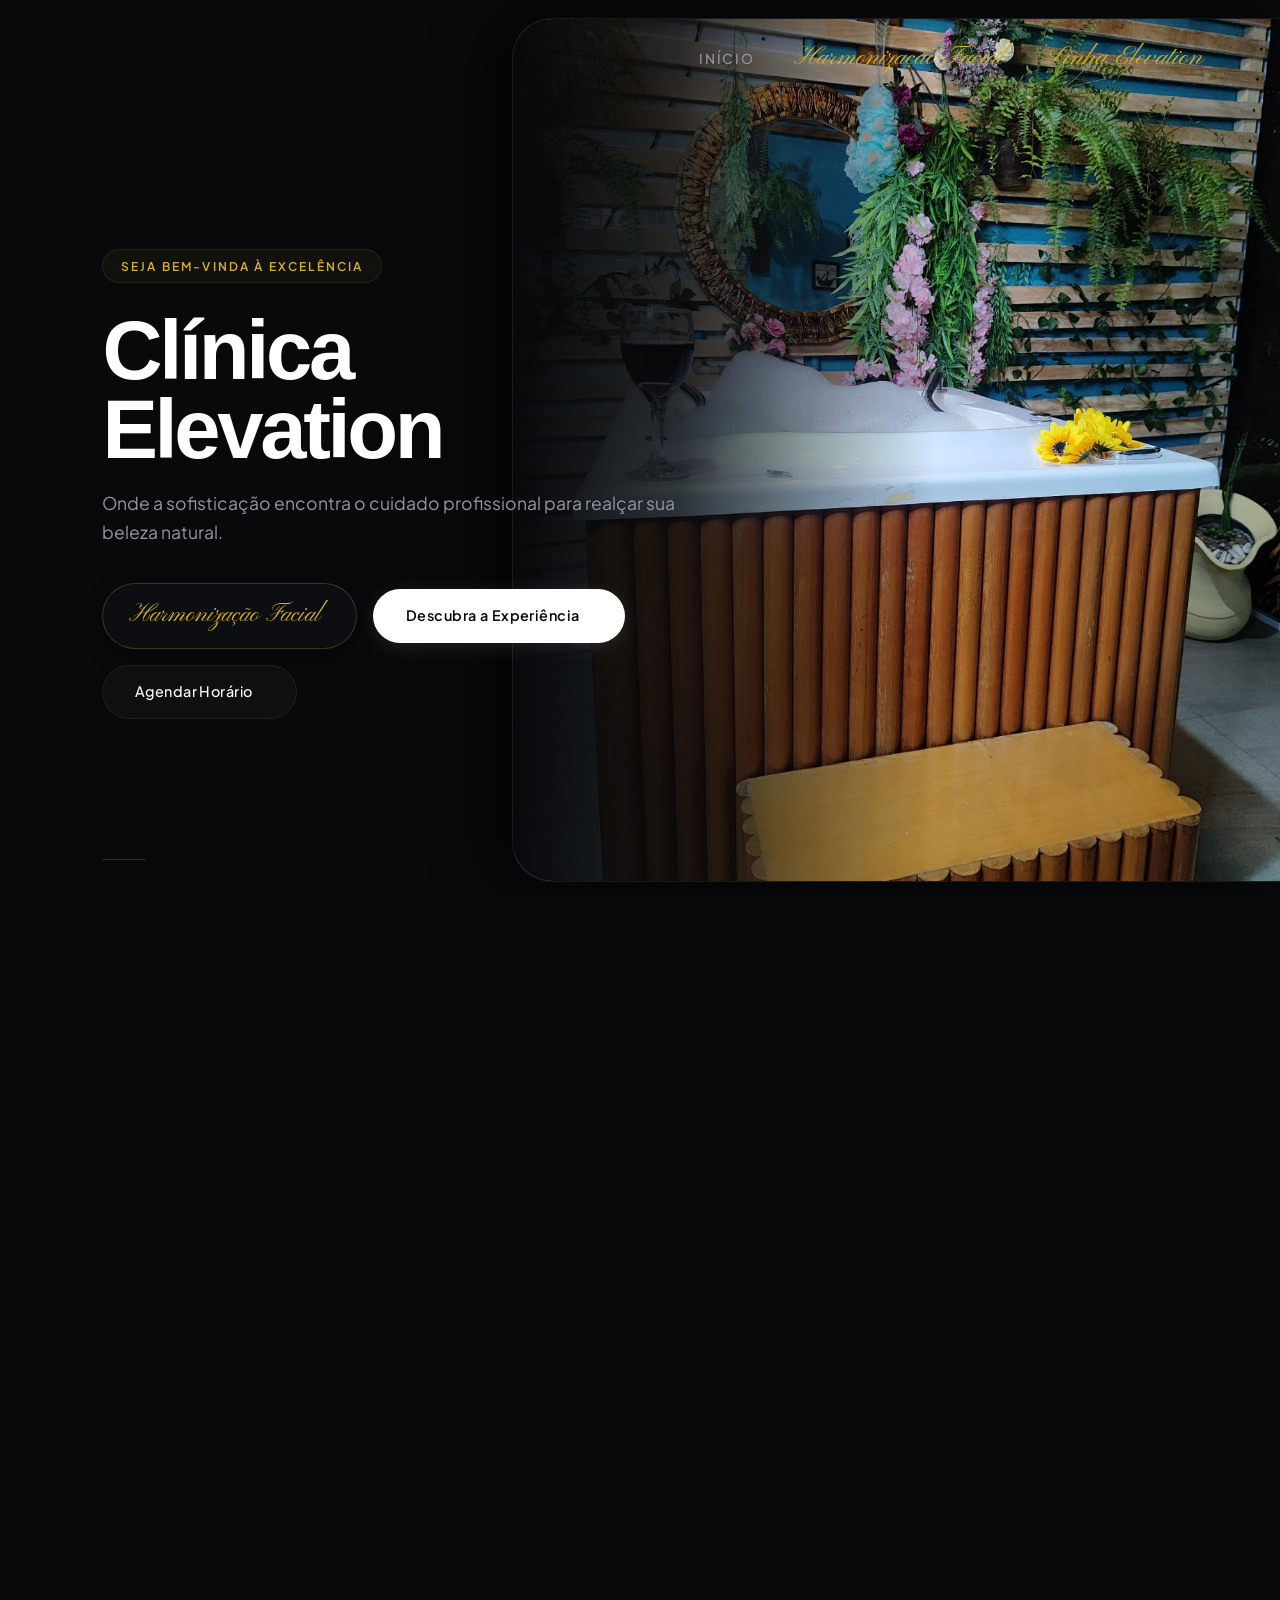
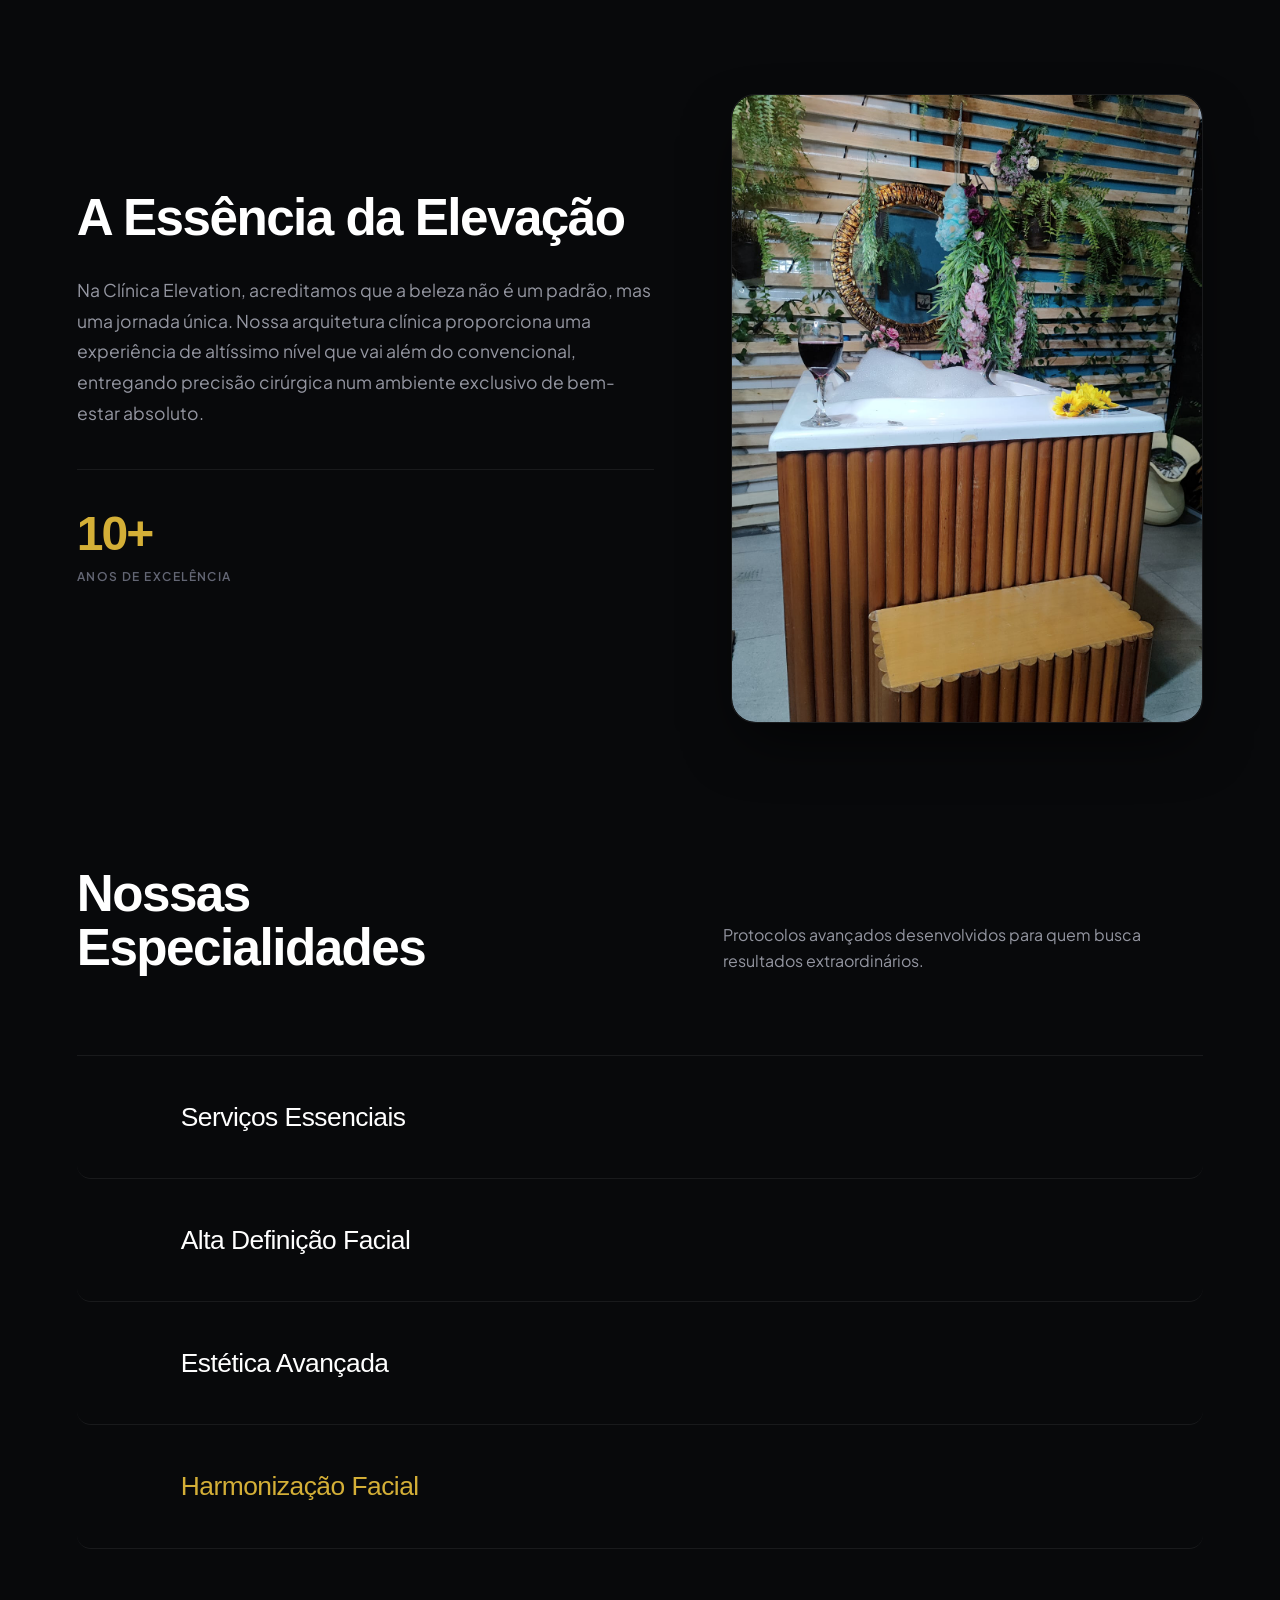
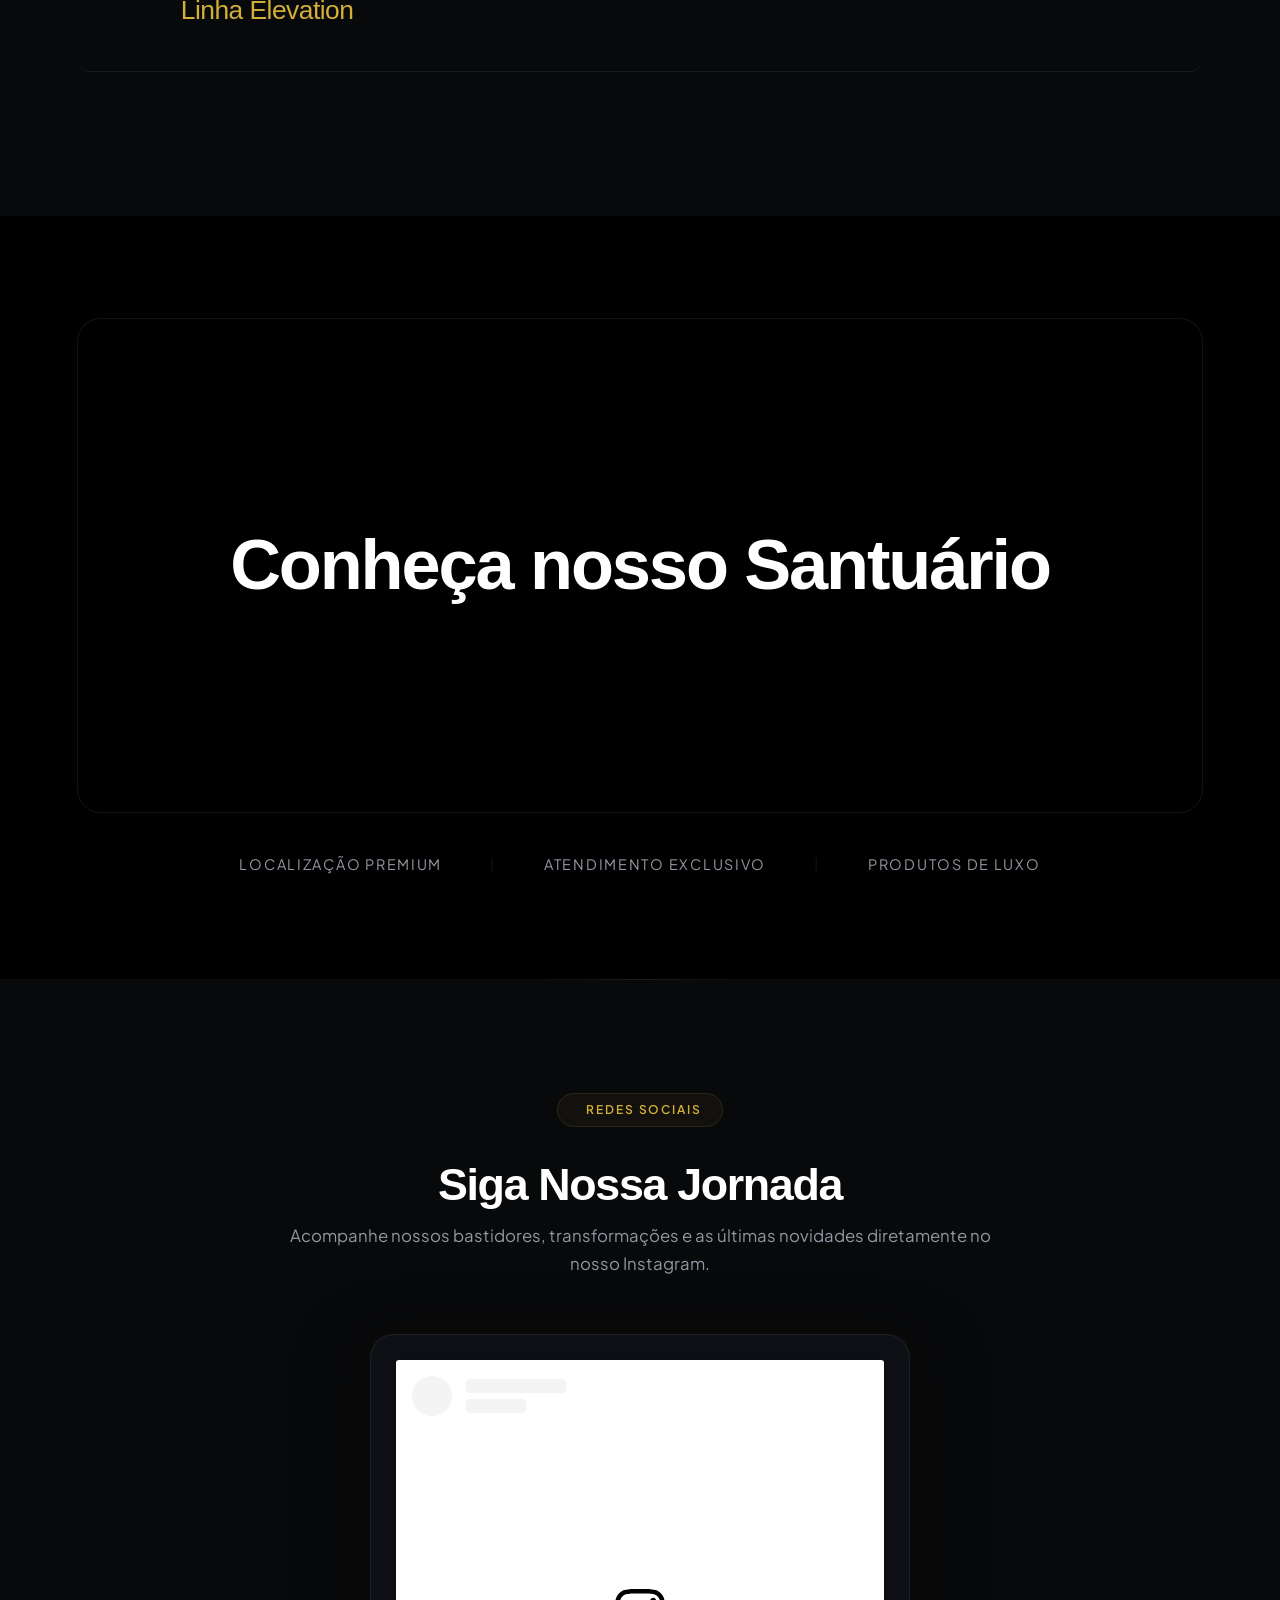
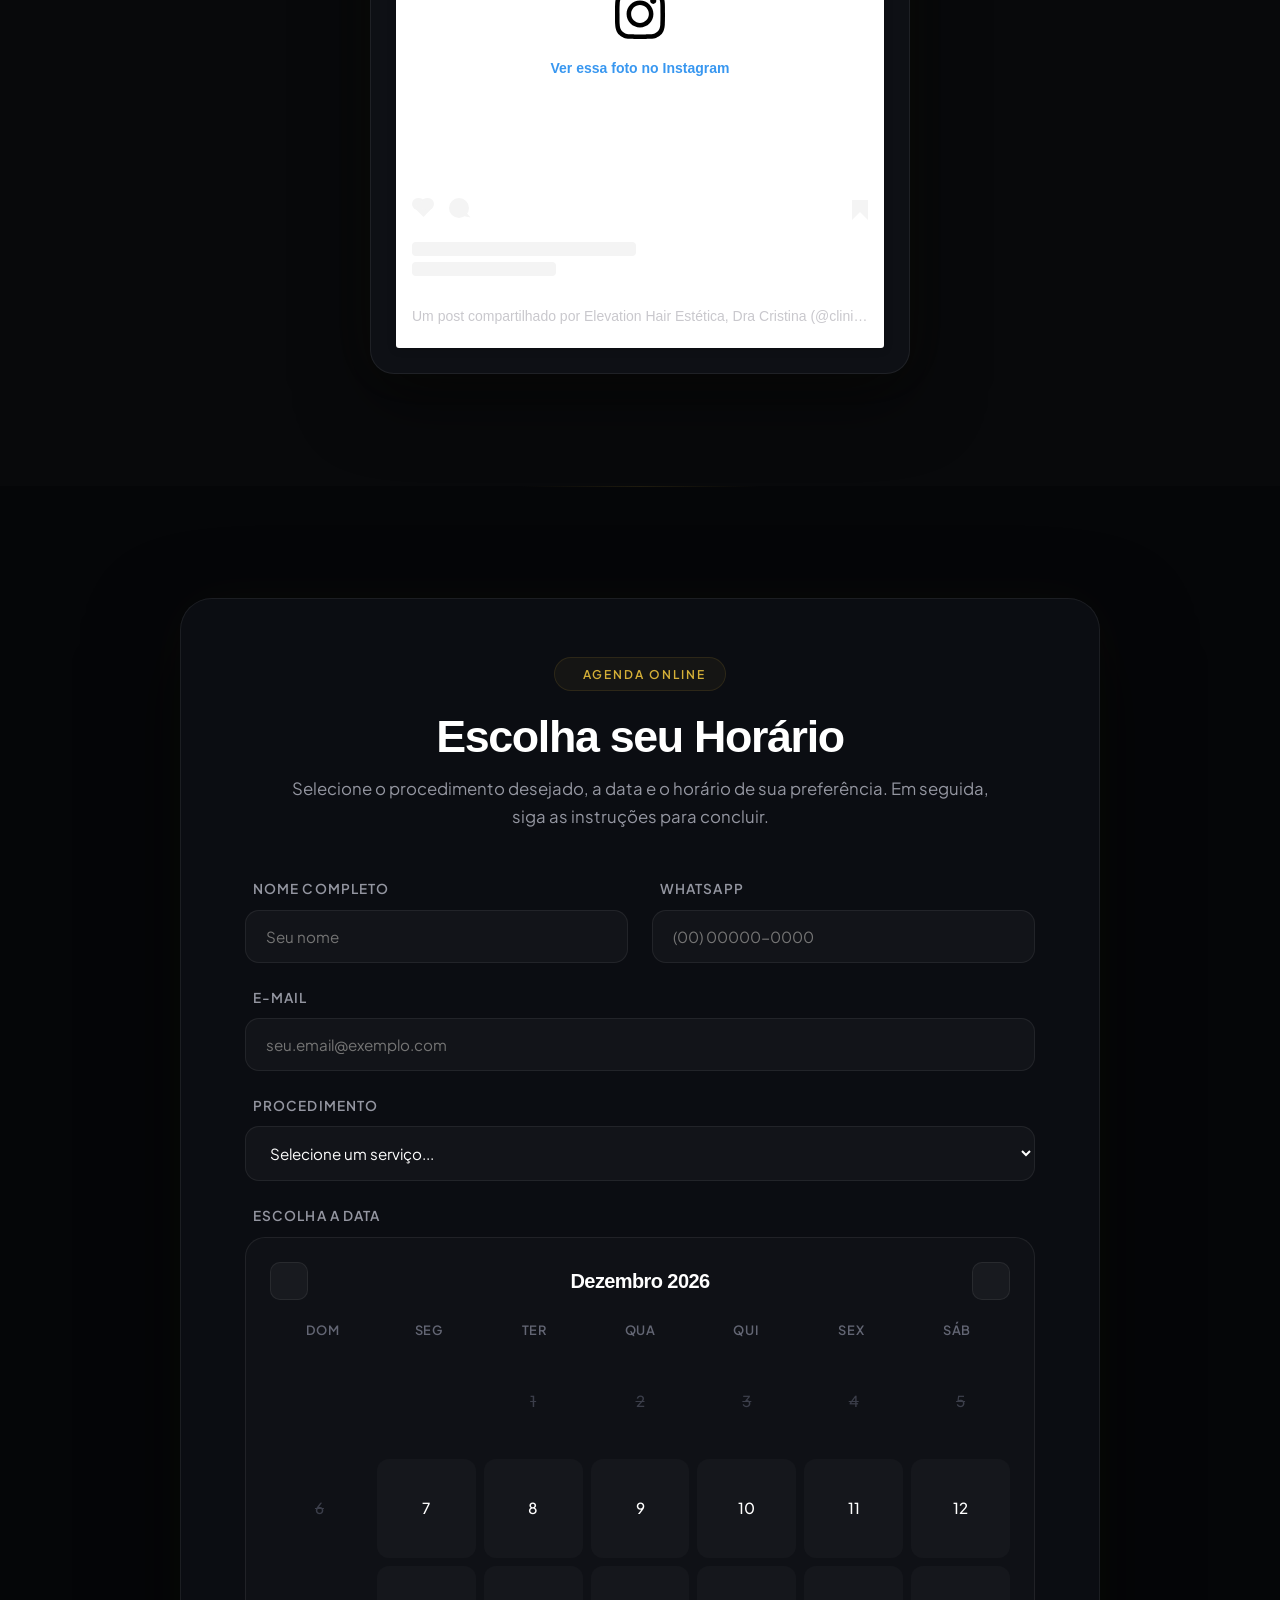
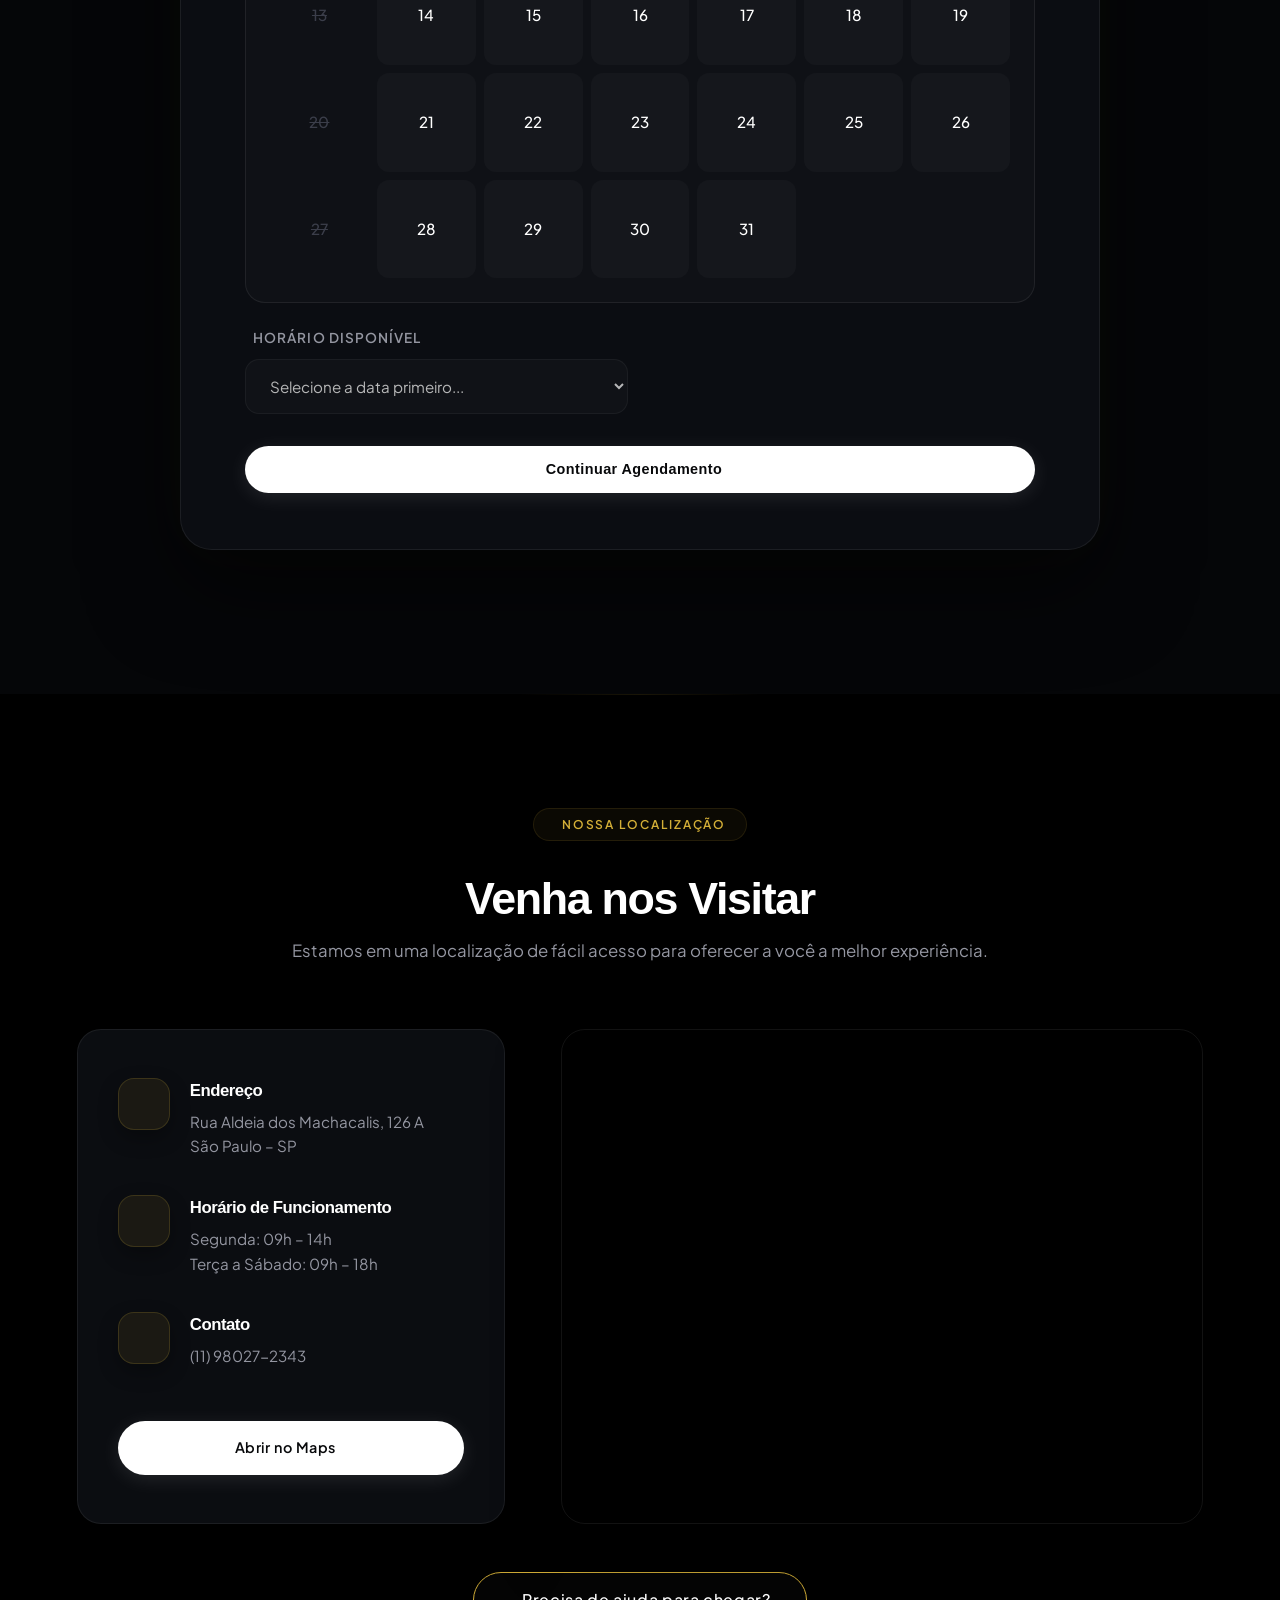
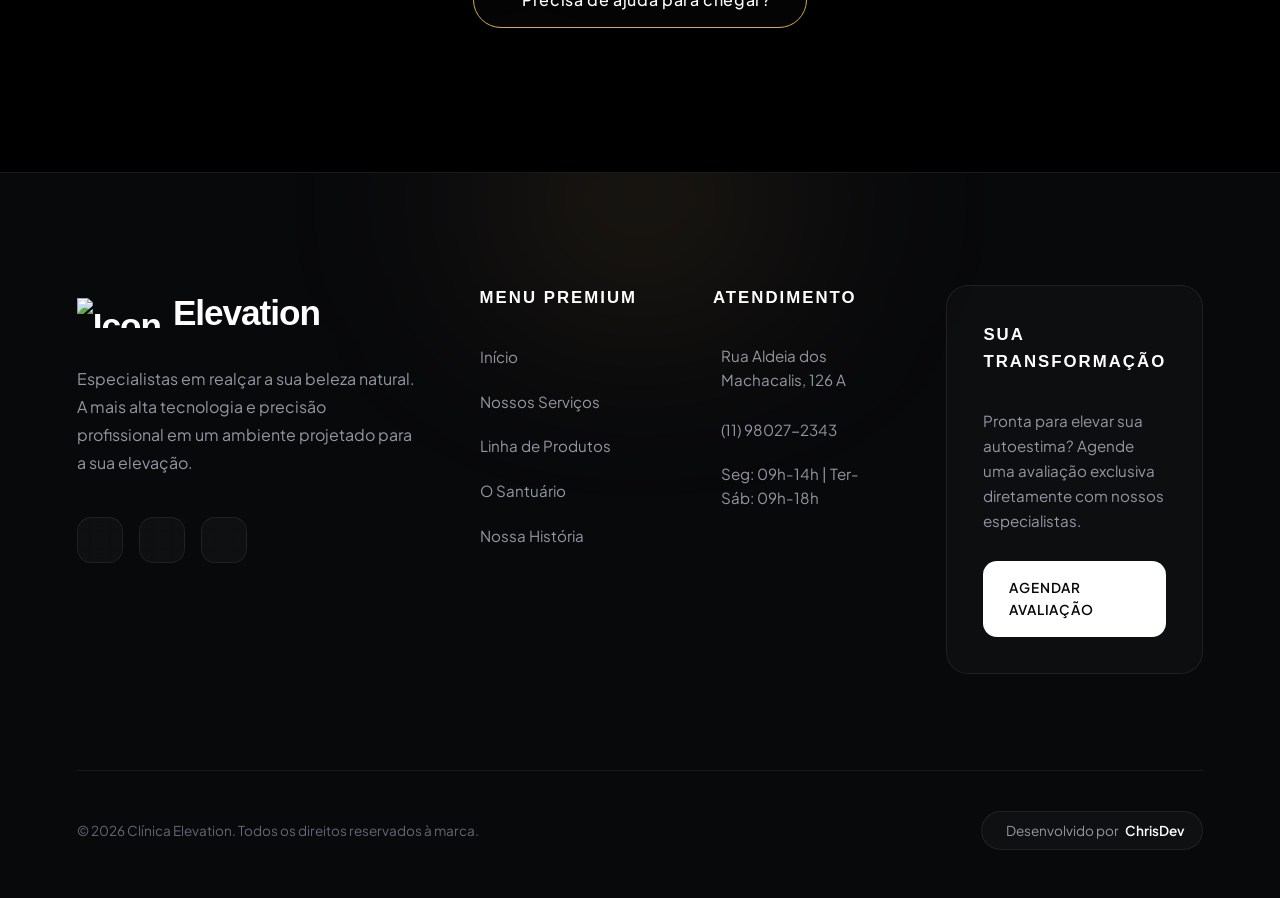
==== commit 24422fb6: "Add files via upload" ====
--- a/index.html
+++ b/index.html
@@ -1,36 +1,55 @@
 <!DOCTYPE html>
-<html lang="pt-BR">
+<html lang="pt-BR" class="scroll-smooth">
 
 <head>
     <meta charset="UTF-8">
     <meta name="viewport" content="width=device-width, initial-scale=1.0">
     <title>Clínica Elevation | [Sua Especialidade/Serviço] em São Paulo</title>
-    <meta name="description" content="Conheça a Clínica Elevation. Oferecemos tratamentos especializados em [sua área] com foco no seu bem-estar. Agende sua consulta.">
+    <meta name="description"
+        content="Conheça a Clínica Elevation. Oferecemos tratamentos especializados em [sua área] com foco no seu bem-estar. Agende sua consulta.">
+
     <!-- Phosphor Icons (Premium Minimalist Icons) -->
     <script src="https://unpkg.com/@phosphor-icons/web"></script>
+
     <!-- Firebase SDK -->
     <script src="https://www.gstatic.com/firebasejs/10.12.2/firebase-app-compat.js"></script>
     <script src="https://www.gstatic.com/firebasejs/10.12.2/firebase-database-compat.js"></script>
+
     <!-- Booking System (Firebase Sync) -->
     <script src="booking-system.js"></script>
+
     <!-- Modern Premium Font Stack -->
-    <link
-        href="https://api.fontshare.com/v2/css?f[]=cabinet-grotesk@800,500,700,400&f[]=satoshi@400,500,700&display=swap"
-        rel="stylesheet">
-    <link href="https://fonts.googleapis.com/css2?family=Pinyon+Script&display=swap" rel="stylesheet">
+    <link rel="preconnect" href="https://fonts.googleapis.com">
+    <link rel="preconnect" href="https://fonts.gstatic.com" crossorigin>
+    <link href="https://api.fontshare.com/v2/css?f[]=cabinet-grotesk@800,500,700,400&f[]=satoshi@400,500,700&display=swap" rel="stylesheet">
+    <link href="https://fonts.googleapis.com/css2?family=Pinyon+Script&family=Plus+Jakarta+Sans:wght@300;400;500;600;700&display=swap" rel="stylesheet">
+
+    <!-- GSAP & ScrollTrigger for Scrollcraft Transitions -->
+    <script src="https://cdnjs.cloudflare.com/ajax/libs/gsap/3.12.5/gsap.min.js"></script>
+    <script src="https://cdnjs.cloudflare.com/ajax/libs/gsap/3.12.5/ScrollTrigger.min.js"></script>
 
     <style>
-        /* Taste Skill v2 Baseline Configuration */
+        /* Design DNA & Taste-Skill Core Design Tokens */
         :root {
-            /* Colors: Zinc-950 base, desaturated gold accent */
-            --bg-dark: #09090b;
+            --bg-dark: #08090b;
+            --bg-surface: #0e1015;
+            --bg-surface-elevated: #151820;
+            --bg-surface-hover: #1c202a;
             --accent: #d4af37;
-            --accent-dim: rgba(212, 175, 55, 0.15);
+            --accent-light: #f5df93;
+            --accent-dim: rgba(212, 175, 55, 0.12);
+            --accent-glow: rgba(212, 175, 55, 0.25);
             --text-high: #ffffff;
-            --text-muted: #a1a1aa;
-            --glass-border: rgba(255, 255, 255, 0.06);
+            --text-muted: #9496a1;
+            --text-dim: #636674;
+            --glass-border: rgba(255, 255, 255, 0.07);
+            --glass-border-hover: rgba(212, 175, 55, 0.35);
             --ease: cubic-bezier(0.16, 1, 0.3, 1);
-            --transition: all 0.6s var(--ease);
+            --transition: all 0.5s var(--ease);
+            --radius-sm: 8px;
+            --radius-md: 14px;
+            --radius-lg: 24px;
+            --radius-full: 9999px;
         }
 
         * {
@@ -40,23 +59,21 @@
         }
 
         body {
-            font-family: 'Satoshi', sans-serif;
+            font-family: 'Satoshi', 'Plus Jakarta Sans', sans-serif;
             background-color: var(--bg-dark);
             color: var(--text-high);
             overflow-x: hidden;
             line-height: 1.6;
             -webkit-font-smoothing: antialiased;
             -moz-osx-font-smoothing: grayscale;
-        }
-
-        /* Typography Override */
-        h1,
-        h2,
-        h3,
-        h4,
-        .display-font {
+            position: relative;
+        }
+
+        /* Typography Hierarchy */
+        h1, h2, h3, h4, .display-font {
             font-family: 'Cabinet Grotesk', sans-serif;
-            letter-spacing: -0.02em;
+            letter-spacing: -0.03em;
+            color: var(--text-high);
         }
 
         ::selection {
@@ -64,8 +81,10 @@
             color: var(--bg-dark);
         }
 
+        /* Custom Modern Scrollbar */
         ::-webkit-scrollbar {
-            width: 6px;
+            width: 5px;
+            height: 5px;
         }
 
         ::-webkit-scrollbar-track {
@@ -73,20 +92,57 @@
         }
 
         ::-webkit-scrollbar-thumb {
-            background: #27272a;
-            border-radius: 10px;
+            background: #232833;
+            border-radius: 999px;
         }
 
         ::-webkit-scrollbar-thumb:hover {
-            background: var(--text-muted);
-        }
-
-        /* --- Minimal Navigation --- */
+            background: var(--accent);
+        }
+
+        /* Ambient Dynamic Background & Grid Overlay */
+        .ambient-grid {
+            position: fixed;
+            inset: 0;
+            pointer-events: none;
+            z-index: 0;
+            background-size: 48px 48px;
+            background-image: 
+                linear-gradient(to right, rgba(255, 255, 255, 0.015) 1px, transparent 1px),
+                linear-gradient(to bottom, rgba(255, 255, 255, 0.015) 1px, transparent 1px);
+        }
+
+        #cursorGlow {
+            position: fixed;
+            width: 550px;
+            height: 550px;
+            border-radius: 50%;
+            background: radial-gradient(circle, rgba(212, 175, 55, 0.05) 0%, transparent 70%);
+            transform: translate(-50%, -50%);
+            pointer-events: none;
+            z-index: 0;
+            transition: opacity 0.6s ease;
+        }
+
+        /* Scrollcraft Top Progress Bar */
+        #scrollProgressBar {
+            position: fixed;
+            top: 0;
+            left: 0;
+            height: 2px;
+            width: 0%;
+            background: linear-gradient(90deg, var(--accent), #f7e6a1);
+            z-index: 1000;
+            box-shadow: 0 0 10px var(--accent-glow);
+            transition: width 0.05s ease;
+        }
+
+        /* --- Minimal Navigation (Pear.no Style) --- */
         .navbar {
             display: flex;
             justify-content: space-between;
             align-items: center;
-            padding: 2.5rem 5vw;
+            padding: 2rem 6vw;
             position: fixed;
             width: 100%;
             top: 0;
@@ -95,15 +151,12 @@
         }
 
         .navbar.scrolled {
-            padding: 1.25rem 5vw;
-            background: rgba(9, 9, 11, 0.85);
-            backdrop-filter: blur(16px);
+            padding: 1rem 6vw;
+            background: rgba(8, 9, 11, 0.82);
+            backdrop-filter: blur(20px);
+            -webkit-backdrop-filter: blur(20px);
             border-bottom: 1px solid var(--glass-border);
-        }
-
-        .glare-image {
-            height: 40px;
-            transition: var(--transition);
+            box-shadow: 0 10px 30px rgba(0, 0, 0, 0.35);
         }
 
         .nav-links {
@@ -111,6 +164,7 @@
             gap: 2.5rem;
             list-style: none;
             align-items: center;
+            margin-left: auto;
         }
 
         .nav-links a {
@@ -118,58 +172,60 @@
             font-size: 0.85rem;
             font-weight: 500;
             text-transform: uppercase;
-            letter-spacing: 0.1em;
+            letter-spacing: 0.12em;
             text-decoration: none;
             transition: var(--transition);
             position: relative;
+            padding: 0.25rem 0;
         }
 
         .nav-links a:hover {
             color: var(--text-high);
         }
 
-        .nav-links a.highlight {
-            color: var(--accent);
-            padding: 0.6rem 1.25rem;
-            border-radius: 99px;
-            border: 1px solid var(--accent-dim);
-            background: linear-gradient(135deg, rgba(212, 175, 55, 0.05), transparent);
-        }
-
-        .nav-links a.highlight:hover {
-            background: var(--accent-dim);
-        }
-
-        .nav-cursive {
+        .nav-links a.nav-cursive {
             font-family: 'Pinyon Script', cursive !important;
-            font-size: 1.6rem !important;
+            font-size: 1.7rem !important;
             text-transform: none !important;
             letter-spacing: normal !important;
             color: var(--accent) !important;
-            text-shadow: 0 0 10px rgba(212, 175, 55, 0.3);
-            transition: all 0.4s cubic-bezier(0.4, 0, 0.2, 1) !important;
+            text-shadow: 0 0 12px rgba(212, 175, 55, 0.35);
             display: inline-block;
-        }
-
-        .nav-cursive:hover {
-            color: #f7e6a1 !important; /* Dourado mais claro/brilhante */
-            text-shadow: 0 0 20px rgba(212, 175, 55, 0.8), 0 0 40px rgba(212, 175, 55, 0.4) !important;
-            transform: scale(1.05);
-        }
+            transition: all 0.4s cubic-bezier(0.16, 1, 0.3, 1) !important;
+        }
+
+        .nav-links a.nav-cursive:hover {
+            color: #f7e6a1 !important;
+            text-shadow: 0 0 24px rgba(212, 175, 55, 0.8), 0 0 40px rgba(212, 175, 55, 0.4) !important;
+            transform: scale(1.06) translateY(-1px);
+        }
+
         .mobile-menu-btn {
             display: none;
-            background: none;
-            border: none;
+            background: rgba(255, 255, 255, 0.03);
+            border: 1px solid var(--glass-border);
+            border-radius: 12px;
             color: var(--text-high);
-            font-size: 1.5rem;
+            width: 44px;
+            height: 44px;
+            font-size: 1.4rem;
             cursor: pointer;
+            transition: var(--transition);
+            align-items: center;
+            justify-content: center;
+        }
+
+        .mobile-menu-btn:hover {
+            background: var(--bg-surface-elevated);
+            border-color: var(--accent-dim);
+            color: var(--accent);
         }
 
         /* --- Taste Skill Asymmetric Hero --- */
         .hero {
             position: relative;
-            height: 350vh;
-            /* Scroll tie */
+            height: 350vh; /* Desktop scrub scroll tie */
+            z-index: 10;
         }
 
         .hero-sticky-container {
@@ -194,18 +250,19 @@
             border: 1px solid var(--glass-border);
             border-right: none;
             z-index: 1;
-        }
-
-        /* Gradiente na junção para disfarçar a borda e permitir texto por cima */
+            box-shadow: -20px 0 60px rgba(0, 0, 0, 0.6);
+        }
+
         .hero-video-wrapper::after {
             content: '';
             position: absolute;
             top: 0;
             left: 0;
-            width: 50%;
+            width: 55%;
             height: 100%;
-            background: linear-gradient(to right, var(--bg-dark) 0%, transparent 100%);
+            background: linear-gradient(to right, var(--bg-dark) 0%, rgba(8, 9, 11, 0.8) 40%, transparent 100%);
             z-index: 2;
+            pointer-events: none;
         }
 
         #hero-video {
@@ -215,82 +272,84 @@
             object-position: center;
             will-change: transform;
             transform: translateZ(0);
-            pointer-events: none; /* Mitigação de overhead em eventos de toque */
+            pointer-events: none;
         }
 
         .hero-content-wrapper {
             position: relative;
-            padding-left: 10vw;
-            padding-top: 120px; /* Previne sobreposição com o logotipo/navbar */
+            padding-left: 8vw;
+            padding-top: 100px;
             z-index: 10;
             width: 55%;
         }
 
-        /* Staggered Fade Up Animations */
-        .animate-up {
-            opacity: 0;
-            transform: translateY(24px);
-            animation: fadeUp 1.2s var(--ease) forwards;
-        }
-
-        @keyframes fadeUp {
-            to {
-                opacity: 1;
-                transform: translateY(0);
-            }
-        }
-
         .hero-content span {
-            color: var(--text-muted);
+            color: var(--accent);
             text-transform: uppercase;
-            letter-spacing: 0.15em;
-            font-size: 0.8rem;
-            font-weight: 500;
-            display: inline-block;
-            margin-bottom: 2rem;
-            padding: 0.3rem 1rem;
-            border: 1px solid var(--glass-border);
-            border-radius: 99px;
-            background: rgba(255, 255, 255, 0.02);
-            animation-delay: 0.1s;
+            letter-spacing: 0.18em;
+            font-size: 0.75rem;
+            font-weight: 600;
+            display: inline-flex;
+            align-items: center;
+            gap: 0.5rem;
+            margin-bottom: 1.75rem;
+            padding: 0.4rem 1.1rem;
+            border: 1px solid var(--accent-dim);
+            border-radius: var(--radius-full);
+            background: rgba(212, 175, 55, 0.05);
+            backdrop-filter: blur(8px);
         }
 
         .hero-content h1 {
-            font-size: clamp(3.5rem, 6vw, 6.5rem);
+            font-size: clamp(3.5rem, 6.5vw, 6.5rem);
             line-height: 0.95;
-            margin-bottom: 1rem; /* Reduzido de 2rem */
+            margin-bottom: 1.25rem;
             font-weight: 700;
-            animation-delay: 0.3s;
+            letter-spacing: -0.04em;
         }
 
         .hero-content p {
             color: var(--text-muted);
             font-size: 1.1rem;
             max-width: 45ch;
-            margin-bottom: 2rem; /* Reduzido de 3.5rem */
-            animation-delay: 0.5s;
+            margin-bottom: 2.25rem;
+            line-height: 1.65;
+        }
+
+        /* Buttons & Interactive Elements (Design DNA standard) */
+        .hero-buttons {
+            display: flex;
+            flex-wrap: wrap;
+            align-items: center;
+            gap: 1rem;
+            margin-bottom: 2rem;
+            position: relative;
+            z-index: 50;
         }
 
         .btn-primary {
             display: inline-flex;
             align-items: center;
-            gap: 0.8rem;
-            padding: 0.8rem 1.8rem; /* Reduzido para encaixar melhor */
+            gap: 0.75rem;
+            padding: 0.9rem 2rem;
             background: var(--text-high);
             color: var(--bg-dark);
             text-decoration: none;
-            border-radius: 99px;
-            font-weight: 500;
-            letter-spacing: 0.05em;
+            border-radius: var(--radius-full);
+            font-weight: 600;
+            font-size: 0.9rem;
+            letter-spacing: 0.03em;
             transition: var(--transition);
-            animation-delay: 0.7s;
             will-change: transform;
+            border: 1px solid transparent;
+            box-shadow: 0 4px 20px rgba(255, 255, 255, 0.1);
         }
 
         .btn-primary:hover {
             transform: translateY(-2px);
             background: var(--accent);
-            box-shadow: 0 10px 40px rgba(212, 175, 55, 0.2);
+            color: var(--bg-dark);
+            box-shadow: 0 10px 30px var(--accent-glow);
         }
 
         .btn-primary:active {
@@ -300,101 +359,88 @@
         .btn-secondary {
             display: inline-flex;
             align-items: center;
-            gap: 0.8rem;
-            padding: 0.8rem 1.8rem; /* Reduzido para encaixar melhor */
-            background: transparent;
+            gap: 0.75rem;
+            padding: 0.9rem 2rem;
+            background: rgba(255, 255, 255, 0.03);
             color: var(--text-high);
-            border: 1px solid var(--accent);
-            border-radius: 99px;
+            border: 1px solid var(--glass-border);
+            border-radius: var(--radius-full);
             font-weight: 500;
-            letter-spacing: 0.05em;
+            font-size: 0.9rem;
+            letter-spacing: 0.03em;
             cursor: pointer;
             transition: var(--transition);
             will-change: transform;
+            backdrop-filter: blur(10px);
+            text-decoration: none;
         }
 
         .btn-secondary:hover {
             transform: translateY(-2px);
-            background: var(--accent);
-            color: var(--bg-dark);
-            box-shadow: 0 10px 40px rgba(212, 175, 55, 0.2);
+            background: var(--bg-surface-elevated);
+            border-color: var(--accent);
+            color: var(--accent);
+            box-shadow: 0 10px 30px rgba(0, 0, 0, 0.4);
         }
 
         .btn-secondary:active {
             transform: scale(0.97);
         }
 
-        .hero-buttons {
-            display: flex;
-            flex-wrap: wrap;
-            align-items: center;
-            gap: 1rem; /* Reduzido de 1.25rem */
-            margin-bottom: 2rem; /* Reduzido de 3.5rem */
-            animation-delay: 0.7s;
-            position: relative;
-            z-index: 50; /* Garante que os botões fiquem acima de overlays ou iluminações */
-        }
-
-        .hero-buttons .btn-primary {
-            animation-delay: 0s;
-            margin-bottom: 0;
-        }
-
-        .hero-buttons .btn-secondary {
-            text-decoration: none;
-        }
-
-        /* Botão Reposicionado com Fundo Isolante */
         .btn-tertiary {
             display: inline-flex;
             align-items: center;
             gap: 0.6rem;
-            padding: 0.8rem 1.4rem; /* Reduzido */
-            background: rgba(9, 9, 11, 0.5); /* Isola o botão do glow de fundo */
-            backdrop-filter: blur(10px);
-            border: 1px solid rgba(212, 175, 55, 0.2);
-            border-radius: 99px;
+            padding: 0.75rem 1.6rem;
+            background: rgba(14, 16, 21, 0.75);
+            backdrop-filter: blur(14px);
+            -webkit-backdrop-filter: blur(14px);
+            border: 1px solid rgba(212, 175, 55, 0.25);
+            border-radius: var(--radius-full);
             color: var(--accent);
             text-decoration: none;
             font-family: 'Pinyon Script', cursive;
-            font-size: 1.5rem; /* Reduzido de 1.8rem */
+            font-size: 1.55rem;
             transition: var(--transition);
             will-change: transform;
+            box-shadow: 0 8px 25px rgba(0, 0, 0, 0.3);
         }
 
         .btn-tertiary:hover {
-            transform: translateY(-2px) scale(1.05);
-            background: rgba(212, 175, 55, 0.1);
-            text-shadow: 0 0 15px rgba(212, 175, 55, 0.4);
+            transform: translateY(-2px) scale(1.04);
+            background: rgba(212, 175, 55, 0.12);
+            text-shadow: 0 0 18px rgba(212, 175, 55, 0.5);
             border-color: var(--accent);
         }
-        
+
         .btn-tertiary:active {
             transform: scale(0.97);
         }
-        
+
         .btn-tertiary i {
-            font-size: 1.2rem;
-        }
-
+            font-size: 1.15rem;
+        }
+
+        /* Scroll Indicator */
         .scroll-indicator {
             position: absolute;
             bottom: 40px;
-            left: 10vw;
-            color: var(--text-muted);
-            font-size: 0.8rem;
-            letter-spacing: 0.1em;
+            left: 8vw;
+            color: var(--text-dim);
+            font-size: 0.75rem;
+            letter-spacing: 0.15em;
             text-transform: uppercase;
             display: flex;
             align-items: center;
             gap: 1rem;
-            animation-delay: 1s;
+            font-family: 'Satoshi', sans-serif;
+            font-weight: 600;
         }
 
         .scroll-line {
-            width: 40px;
+            width: 44px;
             height: 1px;
-            background: rgba(255, 255, 255, 0.2);
+            background: rgba(255, 255, 255, 0.15);
             position: relative;
             overflow: hidden;
         }
@@ -406,8 +452,8 @@
             left: -100%;
             width: 100%;
             height: 100%;
-            background: var(--text-high);
-            animation: scrollLine 2s cubic-bezier(0.16, 1, 0.3, 1) infinite;
+            background: var(--accent);
+            animation: scrollLine 2.2s cubic-bezier(0.16, 1, 0.3, 1) infinite;
         }
 
         @keyframes scrollLine {
@@ -416,93 +462,94 @@
             }
         }
 
-        /* --- Sections (Asymmetric & Clean) --- */
+        /* --- Sections (Asymmetric & Clean Design DNA) --- */
         .section-premium {
-            padding: 10rem 5vw;
-            max-width: 1600px;
+            padding: 9rem 6vw;
+            max-width: 1440px;
             margin: 0 auto;
+            position: relative;
+            z-index: 10;
         }
 
         .intro-grid {
             display: grid;
-            grid-template-columns: 1fr 1fr;
-            gap: 8vw;
+            grid-template-columns: 1.1fr 0.9fr;
+            gap: 6vw;
             align-items: center;
         }
 
         .intro-img-wrapper {
             position: relative;
-            border-radius: 24px;
+            border-radius: var(--radius-lg);
             overflow: hidden;
-        }
-
-        .intro-img-wrapper::after {
-            content: '';
-            position: absolute;
-            inset: 0;
-            border: 1px solid rgba(255, 255, 255, 0.1);
-            border-radius: 24px;
-            pointer-events: none;
+            border: 1px solid var(--glass-border);
+            box-shadow: 0 25px 60px -15px rgba(0, 0, 0, 0.7);
         }
 
         .intro-img {
             width: 100%;
             display: block;
-            border-radius: 24px;
-            transition: var(--transition);
-            filter: grayscale(20%);
+            border-radius: var(--radius-lg);
+            transition: transform 0.8s var(--ease), filter 0.8s var(--ease);
+            filter: grayscale(15%) contrast(102%);
         }
 
         .intro-img-wrapper:hover .intro-img {
-            transform: scale(1.03);
-            filter: grayscale(0%);
+            transform: scale(1.04);
+            filter: grayscale(0%) contrast(105%);
         }
 
         .intro-text h2 {
-            font-size: clamp(2.5rem, 4vw, 3.5rem);
-            margin-bottom: 2rem;
+            font-size: clamp(2.4rem, 4vw, 3.6rem);
+            margin-bottom: 1.75rem;
             line-height: 1.1;
+            font-weight: 700;
         }
 
         .intro-text p {
             color: var(--text-muted);
             font-size: 1.1rem;
             margin-bottom: 2.5rem;
-            max-width: 50ch;
+            max-width: 52ch;
+            line-height: 1.75;
         }
 
         .stats-grid {
             display: flex;
             gap: 4rem;
             border-top: 1px solid var(--glass-border);
-            padding-top: 3rem;
-            margin-top: 3rem;
+            padding-top: 2.5rem;
+            margin-top: 2.5rem;
         }
 
         .stat-item h4 {
-            font-size: 2.5rem;
+            font-size: 3rem;
             line-height: 1;
             margin-bottom: 0.5rem;
-            font-weight: 500;
+            font-weight: 700;
+            color: var(--accent);
+            letter-spacing: -0.04em;
         }
 
         .stat-item p {
-            color: var(--text-muted);
+            color: var(--text-dim);
             text-transform: uppercase;
-            letter-spacing: 0.1em;
+            letter-spacing: 0.12em;
             font-size: 0.75rem;
-        }
-
-        /* --- Minimalist Services Rows --- */
+            font-weight: 600;
+        }
+
+        /* --- Minimalist Services Rows (Pear.no List Design) --- */
         .services-header {
             display: flex;
             justify-content: space-between;
             align-items: flex-end;
-            margin-bottom: 6rem;
+            margin-bottom: 5rem;
         }
 
         .services-header h2 {
-            font-size: clamp(2.5rem, 4vw, 4rem);
+            font-size: clamp(2.5rem, 4vw, 3.8rem);
+            line-height: 1.05;
         }
 
         .services-list {
@@ -513,46 +560,52 @@
             display: grid;
             grid-template-columns: 80px 1fr auto;
             align-items: center;
-            padding: 3rem 0;
+            padding: 2.5rem 1.5rem;
             border-bottom: 1px solid var(--glass-border);
             text-decoration: none;
             color: inherit;
             transition: var(--transition);
             position: relative;
+            border-radius: var(--radius-md);
         }
 
         .service-row i {
-            font-size: 2rem;
-            color: var(--text-muted);
+            font-size: 1.8rem;
+            color: var(--text-dim);
             transition: var(--transition);
         }
 
         .service-row h3 {
-            font-size: 1.8rem;
+            font-size: 1.65rem;
             font-weight: 500;
             transition: var(--transition);
+            letter-spacing: -0.02em;
         }
 
         .service-row .arrow {
-            font-size: 1.5rem;
-            color: var(--text-muted);
-            opacity: 0;
-            transform: translateX(-20px);
+            font-size: 1.4rem;
+            color: var(--text-dim);
+            opacity: 0.4;
+            transform: translateX(-10px);
             transition: var(--transition);
         }
 
         .service-row::before {
             content: '';
             position: absolute;
-            top: 0;
-            left: -2rem;
-            right: -2rem;
-            bottom: 0;
+            inset: 0;
             background: linear-gradient(90deg, rgba(255, 255, 255, 0.02) 0%, transparent 100%);
             opacity: 0;
             transition: var(--transition);
+            border-radius: var(--radius-md);
             z-index: -1;
-            border-radius: 12px;
+        }
+
+        .service-row:hover {
+            background: rgba(255, 255, 255, 0.015);
+            border-color: rgba(212, 175, 55, 0.25);
+            padding-left: 2rem;
+            padding-right: 2rem;
         }
 
         .service-row:hover::before {
@@ -561,11 +614,12 @@
 
         .service-row:hover i {
             color: var(--accent);
-            scale: 1.1;
+            transform: scale(1.15);
         }
 
         .service-row:hover h3 {
-            transform: translateX(10px);
+            transform: translateX(8px);
+            color: var(--text-high);
         }
 
         .service-row:hover .arrow {
@@ -576,221 +630,861 @@
 
         /* --- Immersive Experience Section --- */
         .exp-section {
-            padding: 10vw 5vw;
+            padding: 8vw 6vw;
             background: #000;
+            position: relative;
+            z-index: 10;
         }
 
         .exp-banner {
-            height: 60vh;
-            border-radius: 2rem;
-            background: linear-gradient(rgba(0, 0, 0, 0.2), rgba(0, 0, 0, 0.7)), url('https://images.unsplash.com/photo-1560066984-138dadb4c035?auto=format&fit=crop&q=80&w=2000');
+            height: 55vh;
+            min-height: 380px;
+            border-radius: var(--radius-lg);
+            background: linear-gradient(rgba(0, 0, 0, 0.35), rgba(0, 0, 0, 0.75)), url('https://images.unsplash.com/photo-1560066984-138dadb4c035?auto=format&fit=crop&q=80&w=2000');
             background-size: cover;
             background-position: center;
             background-attachment: fixed;
-            /* Parallax effect */
             display: flex;
             align-items: center;
             justify-content: center;
             transition: var(--transition);
             border: 1px solid var(--glass-border);
+            margin-bottom: 2.5rem;
+            box-shadow: 0 30px 80px rgba(0, 0, 0, 0.7);
+            cursor: pointer;
+        }
+
+        .exp-banner:hover {
+            border-color: rgba(212, 175, 55, 0.3);
+            transform: translateY(-3px);
+        }
+
+        .exp-banner h2 {
+            font-size: clamp(2.5rem, 5.5vw, 4.5rem);
+            font-weight: 700;
+            text-align: center;
+            padding: 0 2rem;
+            text-shadow: 0 4px 30px rgba(0, 0, 0, 0.8);
+        }
+
+        /* --- Instagram Embed Section --- */
+        .instagram-section {
+            padding: 7rem 6vw;
+            background: var(--bg-dark);
+            position: relative;
+            z-index: 10;
+        }
+
+        .instagram-section::before {
+            content: '';
+            position: absolute;
+            top: 0;
+            left: 50%;
+            transform: translateX(-50%);
+            width: 240px;
+            height: 1px;
+            background: linear-gradient(90deg, transparent, var(--accent-dim), transparent);
+        }
+
+        .instagram-section-header {
+            text-align: center;
+            margin-bottom: 3.5rem;
+        }
+
+        .instagram-section-header span {
+            display: inline-flex;
+            align-items: center;
+            gap: 0.5rem;
+            color: var(--accent);
+            text-transform: uppercase;
+            letter-spacing: 0.16em;
+            font-size: 0.75rem;
+            font-weight: 600;
+            padding: 0.4rem 1.25rem;
+            border: 1px solid var(--accent-dim);
+            border-radius: var(--radius-full);
+            background: rgba(212, 175, 55, 0.05);
+            margin-bottom: 1.25rem;
+        }
+
+        .instagram-section-header h2 {
+            font-size: clamp(2.2rem, 3.5vw, 3.2rem);
+            font-weight: 700;
+            margin-top: 0.75rem;
+            margin-bottom: 0.75rem;
+            line-height: 1.15;
+        }
+
+        .instagram-section-header p {
+            color: var(--text-muted);
+            font-size: 1.05rem;
+            max-width: 60ch;
+            margin: 0 auto;
+            line-height: 1.65;
+        }
+
+        .instagram-embed-wrapper {
+            max-width: 540px;
+            margin: 0 auto;
+            border-radius: var(--radius-lg);
+            overflow: hidden;
+            border: 1px solid var(--glass-border);
+            background: var(--bg-surface);
+            padding: 1.5rem;
+            box-shadow: 0 25px 70px rgba(0, 0, 0, 0.5), 0 0 50px rgba(212, 175, 55, 0.04);
+            transition: var(--transition);
+        }
+
+        .instagram-embed-wrapper:hover {
+            border-color: rgba(212, 175, 55, 0.25);
+            box-shadow: 0 30px 80px rgba(0, 0, 0, 0.6), 0 0 60px rgba(212, 175, 55, 0.08);
+            transform: translateY(-4px);
+        }
+
+        /* --- Internal Booking Section (Engineered UI & UX) --- */
+        .booking-section {
+            padding: 7rem 6vw 9rem;
+            background: #050608;
+            position: relative;
+            z-index: 10;
+        }
+
+        .booking-section::before {
+            content: '';
+            position: absolute;
+            top: 0;
+            left: 50%;
+            transform: translateX(-50%);
+            width: 240px;
+            height: 1px;
+            background: linear-gradient(90deg, transparent, var(--accent-dim), transparent);
+        }
+
+        .booking-container {
+            max-width: 920px;
+            margin: 0 auto;
+            background: rgba(14, 16, 21, 0.85);
+            backdrop-filter: blur(24px);
+            -webkit-backdrop-filter: blur(24px);
+            border: 1px solid var(--glass-border);
+            border-radius: 32px;
+            overflow: hidden;
+            box-shadow: 0 35px 90px rgba(0, 0, 0, 0.6), 0 0 60px rgba(212, 175, 55, 0.04);
+            padding: 3.5rem 4rem;
+        }
+
+        .booking-header {
+            text-align: center;
+            margin-bottom: 3rem;
+        }
+
+        .booking-header-badge {
+            display: inline-flex;
+            align-items: center;
+            gap: 0.5rem;
+            color: var(--accent);
+            text-transform: uppercase;
+            letter-spacing: 0.16em;
+            font-size: 0.75rem;
+            font-weight: 600;
+            padding: 0.4rem 1.25rem;
+            border: 1px solid var(--accent-dim);
+            border-radius: var(--radius-full);
+            background: rgba(212, 175, 55, 0.05);
+            margin-bottom: 1.25rem;
+        }
+
+        .booking-header h2 {
+            font-size: clamp(2.2rem, 3.5vw, 3.2rem);
+            font-weight: 700;
+            margin-bottom: 0.75rem;
+            line-height: 1.15;
+        }
+
+        .booking-header p {
+            color: var(--text-muted);
+            font-size: 1.05rem;
+            max-width: 60ch;
+            margin: 0 auto;
+            line-height: 1.65;
+        }
+
+        .booking-form-wrapper {
+            margin-top: 2rem;
+        }
+
+        .form-row {
+            margin-bottom: 1.5rem;
+        }
+
+        .form-row.split {
+            display: grid;
+            grid-template-columns: 1fr 1fr;
+            gap: 1.5rem;
+        }
+
+        .form-group {
+            display: flex;
+            flex-direction: column;
+            gap: 0.6rem;
+        }
+
+        .form-group label {
+            font-size: 0.85rem;
+            font-weight: 600;
+            color: var(--text-muted);
+            display: flex;
+            align-items: center;
+            gap: 0.5rem;
+            text-transform: uppercase;
+            letter-spacing: 0.08em;
+        }
+
+        .form-group label i {
+            color: var(--accent);
+            font-size: 1rem;
+        }
+
+        .form-group select,
+        .form-group input {
+            background: rgba(255, 255, 255, 0.03);
+            border: 1px solid var(--glass-border);
+            border-radius: var(--radius-md);
+            color: var(--text-high);
+            padding: 1rem 1.25rem;
+            font-size: 0.95rem;
+            font-family: inherit;
+            outline: none;
+            transition: var(--transition);
+            width: 100%;
+        }
+
+        .form-group select:focus,
+        .form-group input:focus {
+            border-color: var(--accent);
+            box-shadow: 0 0 15px rgba(212, 175, 55, 0.15);
+            background: rgba(255, 255, 255, 0.06);
+        }
+
+        .form-group select option {
+            background: #0f1116;
+            color: var(--text-high);
+            padding: 8px;
+        }
+
+        .form-group select optgroup {
+            background: #0f1116;
+            color: var(--accent);
+            font-weight: 600;
+            font-style: normal;
+            margin-top: 0.5rem;
+        }
+
+        .booking-status-info {
+            padding: 1.25rem 1.5rem;
+            border-radius: var(--radius-md);
+            font-size: 0.95rem;
+            margin-top: 2rem;
+            display: flex;
+            align-items: center;
+            gap: 0.85rem;
+            line-height: 1.5;
+        }
+
+        .booking-status-info.success {
+            background: rgba(212, 175, 55, 0.08);
+            border: 1px solid rgba(212, 175, 55, 0.25);
+            color: #f7e6a1;
+        }
+
+        .booking-status-info.error {
+            background: rgba(239, 68, 68, 0.08);
+            border: 1px solid rgba(239, 68, 68, 0.25);
+            color: #f87171;
+        }
+
+        /* Calendar Skin */
+        .calendar-container {
+            background: rgba(255, 255, 255, 0.02);
+            border: 1px solid var(--glass-border);
+            border-radius: 20px;
+            padding: 24px;
+            width: 100%;
+        }
+
+        .calendar-header {
+            display: flex;
+            justify-content: space-between;
+            align-items: center;
+            margin-bottom: 20px;
+        }
+
+        .calendar-header h4 {
+            color: #fff;
+            font-size: 1.25rem;
+            font-weight: 700;
+        }
+
+        .calendar-header button {
+            background: rgba(255, 255, 255, 0.04);
+            border: 1px solid var(--glass-border);
+            color: #fff;
+            border-radius: 10px;
+            width: 38px;
+            height: 38px;
+            display: flex;
+            align-items: center;
+            justify-content: center;
+            cursor: pointer;
+            transition: var(--transition);
+        }
+
+        .calendar-header button:hover {
+            background: var(--accent);
+            color: var(--bg-dark);
+            border-color: var(--accent);
+            transform: scale(1.05);
+        }
+
+        .calendar-weekdays {
+            display: grid;
+            grid-template-columns: repeat(7, 1fr);
+            text-align: center;
+            color: var(--text-dim);
+            font-size: 0.8rem;
+            font-weight: 600;
+            margin-bottom: 12px;
+            text-transform: uppercase;
+            letter-spacing: 0.05em;
+        }
+
+        .calendar-days {
+            display: grid;
+            grid-template-columns: repeat(7, 1fr);
+            gap: 8px;
+        }
+
+        .calendar-day {
+            aspect-ratio: 1;
+            display: flex;
+            align-items: center;
+            justify-content: center;
+            border-radius: 12px;
+            color: #fff;
+            font-size: 0.95rem;
+            cursor: pointer;
+            transition: all 0.25s var(--ease);
+            border: 1px solid transparent;
+            background: rgba(255, 255, 255, 0.025);
+            font-weight: 500;
+        }
+
+        .calendar-day:hover:not(.disabled) {
+            border-color: var(--accent);
+            background: rgba(212, 175, 55, 0.1);
+            transform: translateY(-2px);
+            color: var(--accent-light);
+        }
+
+        .calendar-day.selected {
+            background: var(--accent);
+            color: var(--bg-dark);
+            font-weight: 700;
+            box-shadow: 0 4px 20px var(--accent-glow);
+            border-color: var(--accent);
+            transform: translateY(-2px);
+        }
+
+        .calendar-day.disabled {
+            color: #3b3e4a;
+            background: transparent;
+            cursor: not-allowed;
+            text-decoration: line-through;
+        }
+
+        /* --- Location / Map Section --- */
+        .location-section {
+            padding: 7rem 6vw 9rem;
+            background: #000;
+            position: relative;
+            z-index: 10;
+        }
+
+        .location-section::before {
+            content: '';
+            position: absolute;
+            top: 0;
+            left: 50%;
+            transform: translateX(-50%);
+            width: 240px;
+            height: 1px;
+            background: linear-gradient(90deg, transparent, var(--accent-dim), transparent);
+        }
+
+        .location-container {
+            max-width: 1240px;
+            margin: 0 auto;
+        }
+
+        .location-header {
+            text-align: center;
+            margin-bottom: 4rem;
+        }
+
+        .location-header span {
+            display: inline-flex;
+            align-items: center;
+            gap: 0.5rem;
+            color: var(--accent);
+            text-transform: uppercase;
+            letter-spacing: 0.16em;
+            font-size: 0.75rem;
+            font-weight: 600;
+            padding: 0.4rem 1.25rem;
+            border: 1px solid var(--accent-dim);
+            border-radius: var(--radius-full);
+            background: rgba(212, 175, 55, 0.05);
+            margin-bottom: 1.25rem;
+        }
+
+        .location-header h2 {
+            font-size: clamp(2.2rem, 3.5vw, 3.2rem);
+            font-weight: 700;
+            margin-top: 0.75rem;
+            margin-bottom: 0.75rem;
+            line-height: 1.15;
+        }
+
+        .location-header p {
+            color: var(--text-muted);
+            font-size: 1.05rem;
+            max-width: 60ch;
+            margin: 0 auto;
+            line-height: 1.65;
+        }
+
+        .location-content {
+            display: grid;
+            grid-template-columns: 1fr 1.5fr;
+            gap: 3.5rem;
+            align-items: stretch;
+        }
+
+        .location-info-card {
+            background: rgba(14, 16, 21, 0.85);
+            backdrop-filter: blur(20px);
+            border: 1px solid var(--glass-border);
+            border-radius: var(--radius-lg);
+            padding: 3rem 2.5rem;
+            display: flex;
+            flex-direction: column;
+            justify-content: center;
+            gap: 2.25rem;
+            box-shadow: 0 25px 60px rgba(0, 0, 0, 0.5);
+        }
+
+        .location-info-item {
+            display: flex;
+            align-items: flex-start;
+            gap: 1.25rem;
+        }
+
+        .location-info-item .icon-circle {
+            width: 52px;
+            height: 52px;
+            min-width: 52px;
+            border-radius: 16px;
+            background: rgba(212, 175, 55, 0.08);
+            border: 1px solid rgba(212, 175, 55, 0.18);
+            display: flex;
+            align-items: center;
+            justify-content: center;
+            font-size: 1.4rem;
+            color: var(--accent);
+            box-shadow: 0 8px 20px rgba(0, 0, 0, 0.3);
+        }
+
+        .location-info-item h4 {
+            font-size: 1.05rem;
+            font-weight: 600;
+            margin-bottom: 0.35rem;
+        }
+
+        .location-info-item p {
+            color: var(--text-muted);
+            font-size: 0.95rem;
+            line-height: 1.6;
+        }
+
+        .location-map-wrapper {
+            border-radius: var(--radius-lg);
+            overflow: hidden;
+            border: 1px solid var(--glass-border);
+            position: relative;
+            min-height: 400px;
+            box-shadow: 0 25px 60px rgba(0, 0, 0, 0.5);
+        }
+
+        .location-map-wrapper iframe {
+            width: 100%;
+            height: 100%;
+            min-height: 400px;
+            border: none;
+            filter: grayscale(60%) invert(92%) contrast(90%) hue-rotate(180deg);
+            transition: filter 0.6s var(--ease);
+        }
+
+        .location-map-wrapper:hover iframe {
+            filter: grayscale(20%) invert(92%) contrast(90%) hue-rotate(180deg);
+        }
+
+        .location-map-cta {
+            text-align: center;
+            margin-top: 3rem;
+        }
+
+        .location-map-cta a {
+            display: inline-flex;
+            align-items: center;
+            gap: 0.8rem;
+            padding: 0.9rem 2.2rem;
+            background: rgba(255, 255, 255, 0.02);
+            color: var(--text-high);
+            border: 1px solid var(--accent);
+            border-radius: var(--radius-full);
+            font-weight: 500;
+            letter-spacing: 0.04em;
+            text-decoration: none;
+            transition: var(--transition);
+        }
+
+        .location-map-cta a:hover {
+            background: var(--accent);
+            color: var(--bg-dark);
+            transform: translateY(-2px);
+            box-shadow: 0 10px 40px var(--accent-glow);
+        }
+
+        /* --- Clean Modern Footer --- */
+        .footer-premium {
+            background-color: var(--bg-dark);
+            position: relative;
+            overflow: hidden;
+            padding: 7rem 6vw 3rem;
+            border-top: 1px solid var(--glass-border);
+            z-index: 10;
+        }
+
+        .footer-premium::before {
+            content: '';
+            position: absolute;
+            top: -150px;
+            left: 50%;
+            transform: translateX(-50%);
+            width: 700px;
+            height: 350px;
+            background: radial-gradient(circle, rgba(212, 175, 55, 0.12) 0%, rgba(232, 155, 130, 0.04) 40%, transparent 70%);
+            filter: blur(80px);
+            z-index: 0;
+            pointer-events: none;
+        }
+
+        .footer-wrapper {
+            position: relative;
+            z-index: 1;
+            max-width: 1400px;
+            margin: 0 auto;
+            display: grid;
+            grid-template-columns: 2fr 1fr 1fr 1.5fr;
+            gap: 4rem;
+        }
+
+        .footer-brand h3 {
+            font-size: 2.2rem;
+            color: var(--text-high);
+            margin-bottom: 1.5rem;
+            letter-spacing: -0.03em;
+            display: flex;
+            align-items: center;
+            gap: 12px;
+        }
+
+        .footer-brand p {
+            color: var(--text-muted);
+            font-size: 1rem;
+            line-height: 1.75;
+            max-width: 380px;
+            margin-bottom: 2.5rem;
+        }
+
+        .footer-socials {
+            display: flex;
+            gap: 1rem;
+        }
+
+        .social-glass-btn {
+            width: 46px;
+            height: 46px;
+            border-radius: 14px;
+            background: rgba(255, 255, 255, 0.03);
+            border: 1px solid var(--glass-border);
+            display: flex;
+            align-items: center;
+            justify-content: center;
+            color: var(--text-high);
+            font-size: 1.3rem;
+            text-decoration: none;
+            backdrop-filter: blur(10px);
+            transition: var(--transition);
+            position: relative;
+            overflow: hidden;
+        }
+
+        .social-glass-btn::after {
+            content: '';
+            position: absolute;
+            inset: 0;
+            background: linear-gradient(135deg, var(--accent), #e89b82);
+            opacity: 0;
+            transition: var(--transition);
+            z-index: -1;
+        }
+
+        .social-glass-btn:hover {
+            transform: translateY(-4px);
+            border-color: transparent;
+            color: var(--bg-dark);
+            box-shadow: 0 10px 25px var(--accent-glow);
+        }
+
+        .social-glass-btn:hover::after {
+            opacity: 1;
+        }
+
+        .footer-col h4 {
+            font-size: 1.05rem;
+            color: var(--text-high);
             margin-bottom: 2rem;
-        }
-
-        .exp-banner h2 {
-            font-size: clamp(3rem, 6vw, 5rem);
-            font-weight: 700;
-        }
-
-        /* --- Clean Footer --- */
-        footer {
-            background: var(--bg-dark);
-            padding: 8rem 5vw 3rem;
-            border-top: 1px solid var(--glass-border);
-        }
-
-        .footer-grid {
-            display: grid;
-            grid-template-columns: 2fr 1fr 1fr;
-            gap: 6rem;
-            max-width: 1600px;
-            margin: 0 auto;
-        }
-
-        .footer-col h4 {
-            font-size: 1.25rem;
-            margin-bottom: 2rem;
-            font-weight: 500;
-        }
-
-        .footer-col p {
-            color: var(--text-muted);
-            max-width: 40ch;
-            margin-bottom: 2rem;
-        }
-
-        .footer-links {
+            text-transform: uppercase;
+            letter-spacing: 0.12em;
+            font-weight: 600;
+        }
+
+        .footer-nav {
             list-style: none;
-        }
-
-        .footer-links li {
-            margin-bottom: 1rem;
-        }
-
-        .footer-links a {
+            padding: 0;
+            display: flex;
+            flex-direction: column;
+            gap: 1.2rem;
+        }
+
+        .footer-nav a {
             color: var(--text-muted);
             text-decoration: none;
+            font-size: 0.95rem;
             transition: var(--transition);
-            display: inline-block;
-        }
-
-        .footer-links a:hover {
+            display: inline-flex;
+            align-items: center;
+            gap: 8px;
+            position: relative;
+            width: fit-content;
+        }
+
+        .footer-nav a::before {
+            content: '';
+            position: absolute;
+            bottom: -4px;
+            left: 0;
+            width: 0%;
+            height: 1px;
+            background: linear-gradient(90deg, var(--accent), #e89b82);
+            transition: var(--transition);
+        }
+
+        .footer-nav a:hover {
             color: var(--text-high);
             transform: translateX(5px);
         }
 
-        .social-row {
+        .footer-nav a:hover::before {
+            width: 100%;
+        }
+
+        .footer-nav i {
+            font-size: 1.1rem;
+            color: rgba(212, 175, 55, 0.5);
+            transition: var(--transition);
+        }
+
+        .footer-nav a:hover i {
+            color: var(--accent);
+        }
+
+        .contact-card {
+            background: rgba(255, 255, 255, 0.025);
+            border: 1px solid var(--glass-border);
+            border-radius: 22px;
+            padding: 2.25rem;
+        }
+
+        .contact-card p {
+            color: var(--text-muted);
+            font-size: 0.95rem;
+            line-height: 1.65;
+            margin-bottom: 1.75rem;
+        }
+
+        .btn-contact-glow {
             display: flex;
-            gap: 1rem;
-        }
-
-        .social-btn {
-            width: 48px;
-            height: 48px;
-            border-radius: 50%;
-            border: 1px solid var(--glass-border);
-            display: flex;
             align-items: center;
             justify-content: center;
-            color: var(--text-high);
-            text-decoration: none;
-            transition: var(--transition);
-        }
-
-        .social-btn:hover {
+            gap: 10px;
+            width: 100%;
+            padding: 1rem;
+            border-radius: var(--radius-md);
             background: var(--text-high);
             color: var(--bg-dark);
-        }
-
-        .footer-bottom {
+            text-decoration: none;
+            font-weight: 600;
+            text-transform: uppercase;
+            letter-spacing: 0.06em;
+            font-size: 0.85rem;
+            transition: var(--transition);
+        }
+
+        .btn-contact-glow:hover {
+            background: linear-gradient(135deg, var(--accent), #e89b82);
+            box-shadow: 0 12px 30px var(--accent-glow);
+            color: var(--bg-dark);
+            transform: translateY(-2px);
+        }
+
+        .footer-bottom-bar {
             margin-top: 6rem;
-            padding-top: 3rem;
+            padding-top: 2.5rem;
             border-top: 1px solid var(--glass-border);
             display: flex;
             justify-content: space-between;
+            align-items: center;
+            color: var(--text-dim);
+            font-size: 0.85rem;
+            position: relative;
+            z-index: 1;
+        }
+
+        .dev-badge {
+            display: flex;
+            align-items: center;
+            gap: 6px;
+            background: rgba(255, 255, 255, 0.03);
+            padding: 8px 18px;
+            border-radius: var(--radius-full);
+            border: 1px solid var(--glass-border);
+            text-decoration: none;
             color: var(--text-muted);
-            font-size: 0.85rem;
-        }
-
+            transition: var(--transition);
+        }
+
+        .dev-badge span {
+            color: var(--text-high);
+            font-weight: 600;
+        }
+
+        .dev-badge:hover {
+            border-color: var(--accent);
+            background: rgba(212, 175, 55, 0.06);
+            color: var(--accent);
+        }
+
+        /* --- Mobile Popover & Responsive Rules --- */
         .mobile-popover {
-            display: none;
-        }
-
-        /* --- Viewport & Mobile Adjustments --- */
-        @media (max-width: 992px) {
-            #hero-video {
-                pointer-events: none; /* Mitigação de lag em devices touch */
-            }
-
-            .nav-links {
-                display: none; /* Esconde os links padrões no mobile */
-            }
-
-            /* Menu Mobile Estilo Popover (Shadcn) */
-            .mobile-popover {
-                position: fixed;
-                top: 5rem;
-                right: 5vw;
-                width: calc(100vw - 10vw);
-                max-width: 320px;
-                background: rgba(9, 9, 11, 0.85);
-                backdrop-filter: blur(24px);
-                border: 1px solid rgba(212, 175, 55, 0.15);
-                border-radius: 20px;
-                padding: 1.5rem;
-                z-index: 99;
-                opacity: 0;
-                visibility: hidden;
-                transform: scale(0.95) translateY(-10px);
-                transition: all 0.3s cubic-bezier(0.16, 1, 0.3, 1);
-                transform-origin: top right;
-                box-shadow: 0 20px 40px rgba(0,0,0,0.6);
-                display: flex;
-                flex-direction: column;
-                gap: 0.5rem;
-            }
-
-            .mobile-popover.active {
-                opacity: 1;
-                visibility: visible;
-                transform: scale(1) translateY(0);
-            }
-
-            .popover-link {
-                display: flex;
-                align-items: center;
-                gap: 1rem;
-                padding: 1rem;
-                color: var(--text-high);
-                text-decoration: none;
-                border-radius: 12px;
-                transition: var(--transition);
-                font-size: 1.1rem;
-                font-weight: 500;
-            }
-
-            .popover-link i {
-                font-size: 1.4rem;
-                color: var(--text-muted);
-                transition: var(--transition);
-            }
-
-            .popover-link:hover {
-                background: rgba(255, 255, 255, 0.05);
-            }
-            
-            .popover-link:hover i {
-                color: var(--gold);
-            }
-
-            .popover-link.highlight-link {
-                color: var(--accent);
-                background: rgba(212, 175, 55, 0.05);
-                border: 1px solid rgba(212, 175, 55, 0.1);
-            }
-            
-            .popover-link.highlight-link i {
-                color: var(--accent);
-            }
-
-            /* Reseta o Scroll Locker do Vídeo no Mobile */
-            .hero {
-                height: auto !important; /* Permite expansão vertical */
-                min-height: 100vh !important;
-            }
-
-            .mobile-menu-btn {
-                display: block;
-                z-index: 101; /* Acima do menu overlay */
-                position: relative;
-            }
-
-            .intro-grid {
-                grid-template-columns: 1fr;
-                gap: 4rem;
-            }
-
-            .footer-grid {
+            position: fixed;
+            top: 5rem;
+            right: 6vw;
+            width: calc(100vw - 12vw);
+            max-width: 320px;
+            background: rgba(9, 10, 14, 0.92);
+            backdrop-filter: blur(28px);
+            -webkit-backdrop-filter: blur(28px);
+            border: 1px solid rgba(212, 175, 55, 0.2);
+            border-radius: 24px;
+            padding: 1.5rem;
+            z-index: 99;
+            opacity: 0;
+            visibility: hidden;
+            transform: scale(0.95) translateY(-10px);
+            transition: all 0.35s cubic-bezier(0.16, 1, 0.3, 1);
+            transform-origin: top right;
+            box-shadow: 0 25px 60px rgba(0, 0, 0, 0.7);
+            display: flex;
+            flex-direction: column;
+            gap: 0.5rem;
+        }
+
+        .mobile-popover.active {
+            opacity: 1;
+            visibility: visible;
+            transform: scale(1) translateY(0);
+        }
+
+        .popover-link {
+            display: flex;
+            align-items: center;
+            gap: 1rem;
+            padding: 0.9rem 1.1rem;
+            color: var(--text-high);
+            text-decoration: none;
+            border-radius: var(--radius-md);
+            transition: var(--transition);
+            font-size: 1.05rem;
+            font-weight: 500;
+        }
+
+        .popover-link i {
+            font-size: 1.35rem;
+            color: var(--text-muted);
+            transition: var(--transition);
+        }
+
+        .popover-link:hover {
+            background: rgba(255, 255, 255, 0.05);
+        }
+
+        .popover-link:hover i {
+            color: var(--accent);
+        }
+
+        .popover-link.highlight-link {
+            color: var(--accent);
+            background: rgba(212, 175, 55, 0.06);
+            border: 1px solid rgba(212, 175, 55, 0.15);
+        }
+
+        .popover-link.highlight-link i {
+            color: var(--accent);
+        }
+
+        @media (max-width: 1024px) {
+            .footer-wrapper {
                 grid-template-columns: 1fr 1fr;
                 gap: 4rem;
             }
-
-            .services-header {
-                flex-direction: column;
-                align-items: flex-start;
-                gap: 2rem;
-                margin-bottom: 3rem;
-            }
-
+            .location-content {
+                grid-template-columns: 1fr;
+            }
+        }
+
+        @media (max-width: 992px) {
+            .nav-links {
+                display: none;
+            }
+            .mobile-menu-btn {
+                display: flex;
+            }
+            .hero {
+                height: auto !important;
+                min-height: 100vh !important;
+            }
             .hero-sticky-container {
                 position: relative !important;
                 height: 100dvh !important;
@@ -798,575 +1492,95 @@
                 display: flex !important;
                 align-items: center;
                 padding-top: 0;
-                overflow: hidden !important;
-            }
-
+            }
             .hero-video-wrapper {
                 position: absolute;
-                top: 0;
-                left: 0;
+                inset: 0;
                 width: 100%;
                 height: 100%;
                 border-radius: 0;
                 border: none;
                 z-index: 1;
             }
-
             .hero-video-wrapper::after {
                 content: '';
                 position: absolute;
                 inset: 0;
                 width: 100%;
                 height: 100%;
-                background: linear-gradient(to top, var(--bg-dark) 0%, rgba(9, 9, 11, 0.7) 40%, rgba(9, 9, 11, 0.4) 100%);
+                background: linear-gradient(to top, var(--bg-dark) 0%, rgba(8, 9, 11, 0.8) 45%, rgba(8, 9, 11, 0.4) 100%);
                 z-index: 2;
             }
-
             .hero-content-wrapper {
-                padding-left: 5vw;
-                padding-right: 5vw;
-                align-self: center;
-                padding-top: 6rem; /* Espaço para a navbar */
+                padding-left: 6vw;
+                padding-right: 6vw;
+                padding-top: 6rem;
                 padding-bottom: 2rem;
                 position: relative;
                 z-index: 10;
                 width: 100%;
             }
-
             .hero-content h1 {
                 font-size: 3.5rem;
             }
+            .intro-grid {
+                grid-template-columns: 1fr;
+                gap: 3.5rem;
+            }
+            .services-header {
+                flex-direction: column;
+                align-items: flex-start;
+                gap: 1.5rem;
+                margin-bottom: 3.5rem;
+            }
         }
 
         @media (max-width: 768px) {
-            .footer-grid {
+            .section-premium, .booking-section, .location-section, .instagram-section {
+                padding: 5rem 6vw;
+            }
+            .booking-container {
+                border-radius: 24px;
+                padding: 2.25rem 1.5rem;
+            }
+            .form-row.split {
                 grid-template-columns: 1fr;
-            }
-
-            .footer-bottom {
-                flex-direction: column;
-                gap: 1rem;
-                align-items: center;
-                text-align: center;
-            }
-
+                gap: 1.25rem;
+            }
             .service-row {
                 grid-template-columns: 50px 1fr auto;
-                padding: 2rem 0;
-            }
-
+                padding: 1.75rem 0.5rem;
+            }
             .service-row h3 {
-                font-size: 1.4rem;
-            }
-        }
-
-        /* --- Internal Booking Section --- */
-        .booking-section {
-            padding: 6rem 5vw 8rem;
-            background: #000;
-            position: relative;
-        }
-
-        .booking-section::before {
-            content: '';
-            position: absolute;
-            top: 0;
-            left: 50%;
-            transform: translateX(-50%);
-            width: 200px;
-            height: 1px;
-            background: linear-gradient(90deg, transparent, var(--accent), transparent);
-        }
-
-        .booking-container {
-            max-width: 900px;
-            margin: 0 auto;
-            background: rgba(14, 14, 16, 0.95);
-            border: 1px solid var(--glass-border);
-            border-radius: 28px;
-            overflow: hidden;
-            box-shadow: 0 30px 80px rgba(0, 0, 0, 0.5), 0 0 60px rgba(212, 175, 55, 0.03);
-            padding: 3rem 4rem;
-        }
-
-        .booking-header {
-            text-align: center;
-            margin-bottom: 3rem;
-        }
-
-        .booking-header-badge {
-            display: inline-flex;
-            align-items: center;
-            gap: 0.5rem;
-            color: var(--accent);
-            text-transform: uppercase;
-            letter-spacing: 0.15em;
-            font-size: 0.75rem;
-            font-weight: 600;
-            padding: 0.4rem 1.25rem;
-            border: 1px solid rgba(212, 175, 55, 0.2);
-            border-radius: 99px;
-            background: rgba(212, 175, 55, 0.05);
-            margin-bottom: 1.5rem;
-        }
-
-        .booking-header h2 {
-            font-size: clamp(2rem, 3.5vw, 3rem);
-            font-weight: 700;
-            margin-bottom: 0.75rem;
-            line-height: 1.1;
-        }
-
-        .booking-header p {
-            color: var(--text-muted);
-            font-size: 1.05rem;
-            max-width: 60ch;
-            margin: 0 auto;
-        }
-
-        .booking-form-wrapper {
-            margin-top: 2rem;
-        }
-
-        .form-row {
-            margin-bottom: 1.5rem;
-        }
-
-        .form-row.split {
-            display: grid;
-            grid-template-columns: 1fr 1fr;
-            gap: 1.5rem;
-        }
-
-        .form-group {
-            display: flex;
-            flex-direction: column;
-            gap: 0.5rem;
-        }
-
-        .form-group label {
-            font-size: 0.9rem;
-            font-weight: 500;
-            color: var(--text-muted);
-            display: flex;
-            align-items: center;
-            gap: 0.4rem;
-        }
-
-        .form-group select,
-        .form-group input {
-            background: rgba(255, 255, 255, 0.03);
-            border: 1px solid var(--glass-border);
-            border-radius: 12px;
-            color: var(--text-high);
-            padding: 1rem 1.25rem;
-            font-size: 1rem;
-            font-family: inherit;
-            outline: none;
-            transition: var(--transition);
-            width: 100%;
-        }
-
-        .form-group select:focus,
-        .form-group input:focus {
-            border-color: var(--accent);
-            box-shadow: 0 0 10px rgba(212, 175, 55, 0.15);
-            background: rgba(255, 255, 255, 0.06);
-        }
-
-        .form-group select option {
-            background: #121214;
-            color: var(--text-high);
-        }
-
-        .form-group select optgroup {
-            background: #121214;
-            color: var(--accent);
-            font-weight: 600;
-            font-style: normal;
-            margin-top: 0.5rem;
-        }
-
-        .booking-status-info {
-            padding: 1.25rem;
-            border-radius: 12px;
-            font-size: 0.95rem;
-            margin-top: 2rem;
-            display: flex;
-            align-items: center;
-            gap: 0.75rem;
-            line-height: 1.4;
-        }
-
-        .booking-status-info.success {
-            background: rgba(212, 175, 55, 0.08);
-            border: 1px solid rgba(212, 175, 55, 0.2);
-            color: #e5c158;
-        }
-
-        .booking-status-info.error {
-            background: rgba(239, 68, 68, 0.08);
-            border: 1px solid rgba(239, 68, 68, 0.2);
-            color: #ef4444;
-        }
-
-        @media (max-width: 768px) {
-            .booking-section {
-                padding: 4rem 3vw 5rem;
-            }
-
-            .booking-container {
-                border-radius: 20px;
-                padding: 2rem 1.5rem;
-            }
-
-            .form-row.split {
+                font-size: 1.35rem;
+            }
+            .footer-wrapper {
                 grid-template-columns: 1fr;
+                gap: 3rem;
+                text-align: center;
+            }
+            .footer-brand p {
+                margin: 0 auto 2rem;
+            }
+            .footer-socials {
+                justify-content: center;
+            }
+            .footer-nav {
+                align-items: center;
+            }
+            .footer-nav a:hover {
+                transform: translateX(0) scale(1.05);
+            }
+            .footer-bottom-bar {
+                flex-direction: column;
                 gap: 1.5rem;
-            }
-        }
-        .calendar-container {
-            background: rgba(255, 255, 255, 0.02);
-            border: 1px solid rgba(255, 255, 255, 0.06);
-            border-radius: 16px;
-            padding: 20px;
-            width: 100%;
-        }
-        .calendar-header {
-            display: flex;
-            justify-content: space-between;
-            align-items: center;
-            margin-bottom: 15px;
-        }
-        .calendar-header h4 {
-            color: #fff;
-            font-family: 'Cabinet Grotesk', sans-serif;
-            font-size: 1.2rem;
-            font-weight: 700;
-        }
-        .calendar-header button {
-            background: rgba(255, 255, 255, 0.05);
-            border: 1px solid rgba(255, 255, 255, 0.1);
-            color: #fff;
-            border-radius: 8px;
-            width: 36px; height: 36px;
-            display: flex; align-items: center; justify-content: center;
-            cursor: pointer;
-            transition: all 0.3s var(--transition);
-        }
-        .calendar-header button:hover {
-            background: var(--gold);
-            color: #000;
-            border-color: var(--gold);
-        }
-        .calendar-weekdays {
-            display: grid;
-            grid-template-columns: repeat(7, 1fr);
-            text-align: center;
-            color: #a1a1aa;
-            font-size: 0.8rem;
-            font-weight: 600;
-            margin-bottom: 10px;
-            text-transform: uppercase;
-        }
-        .calendar-days {
-            display: grid;
-            grid-template-columns: repeat(7, 1fr);
-            gap: 6px;
-        }
-        .calendar-day {
-            aspect-ratio: 1;
-            display: flex;
-            align-items: center;
-            justify-content: center;
-            border-radius: 12px;
-            color: #fff;
-            font-size: 0.95rem;
-            cursor: pointer;
-            transition: all 0.2s;
-            border: 1px solid transparent;
-            background: rgba(255, 255, 255, 0.03);
-        }
-        .calendar-day:hover:not(.disabled) {
-            border-color: var(--gold);
-            transform: translateY(-2px);
-        }
-        .calendar-day.selected {
-            background: var(--gold);
-            color: #000;
-            font-weight: 700;
-            box-shadow: 0 4px 15px rgba(212, 175, 55, 0.3);
-            border-color: var(--gold);
-            transform: translateY(-2px);
-        }
-        .calendar-day.disabled {
-            color: #555;
-            background: transparent;
-            cursor: not-allowed;
-            text-decoration: line-through;
-        }
-
-        /* --- Instagram Embed Section --- */
-        .instagram-section {
-            padding: 6rem 5vw;
-            background: var(--bg-dark);
-            position: relative;
-        }
-
-        .instagram-section::before {
-            content: '';
-            position: absolute;
-            top: 0;
-            left: 50%;
-            transform: translateX(-50%);
-            width: 200px;
-            height: 1px;
-            background: linear-gradient(90deg, transparent, var(--accent), transparent);
-        }
-
-        .instagram-section-header {
-            text-align: center;
-            margin-bottom: 3rem;
-        }
-
-        .instagram-section-header span {
-            display: inline-flex;
-            align-items: center;
-            gap: 0.5rem;
-            color: var(--accent);
-            text-transform: uppercase;
-            letter-spacing: 0.15em;
-            font-size: 0.75rem;
-            font-weight: 600;
-            padding: 0.4rem 1.25rem;
-            border: 1px solid rgba(212, 175, 55, 0.2);
-            border-radius: 99px;
-            background: rgba(212, 175, 55, 0.05);
-            margin-bottom: 1.5rem;
-        }
-
-        .instagram-section-header h2 {
-            font-size: clamp(2rem, 3.5vw, 3rem);
-            font-weight: 700;
-            margin-top: 1rem;
-            margin-bottom: 0.75rem;
-            line-height: 1.1;
-        }
-
-        .instagram-section-header p {
-            color: var(--text-muted);
-            font-size: 1.05rem;
-            max-width: 60ch;
-            margin: 0 auto;
-        }
-
-        .instagram-embed-wrapper {
-            max-width: 540px;
-            margin: 0 auto;
-            border-radius: 20px;
-            overflow: hidden;
-            border: 1px solid var(--glass-border);
-            background: rgba(255, 255, 255, 0.02);
-            padding: 1.5rem;
-            box-shadow: 0 20px 60px rgba(0, 0, 0, 0.3), 0 0 40px rgba(212, 175, 55, 0.03);
-            transition: var(--transition);
-        }
-
-        .instagram-embed-wrapper:hover {
-            border-color: rgba(212, 175, 55, 0.15);
-            box-shadow: 0 25px 70px rgba(0, 0, 0, 0.4), 0 0 50px rgba(212, 175, 55, 0.06);
-            transform: translateY(-4px);
-        }
-
-        /* --- Location / Map Section --- */
-        .location-section {
-            padding: 6rem 5vw 8rem;
-            background: #000;
-            position: relative;
-        }
-
-        .location-section::before {
-            content: '';
-            position: absolute;
-            top: 0;
-            left: 50%;
-            transform: translateX(-50%);
-            width: 200px;
-            height: 1px;
-            background: linear-gradient(90deg, transparent, var(--accent), transparent);
-        }
-
-        .location-container {
-            max-width: 1200px;
-            margin: 0 auto;
-        }
-
-        .location-header {
-            text-align: center;
-            margin-bottom: 3.5rem;
-        }
-
-        .location-header span {
-            display: inline-flex;
-            align-items: center;
-            gap: 0.5rem;
-            color: var(--accent);
-            text-transform: uppercase;
-            letter-spacing: 0.15em;
-            font-size: 0.75rem;
-            font-weight: 600;
-            padding: 0.4rem 1.25rem;
-            border: 1px solid rgba(212, 175, 55, 0.2);
-            border-radius: 99px;
-            background: rgba(212, 175, 55, 0.05);
-            margin-bottom: 1.5rem;
-        }
-
-        .location-header h2 {
-            font-size: clamp(2rem, 3.5vw, 3rem);
-            font-weight: 700;
-            margin-top: 1rem;
-            margin-bottom: 0.75rem;
-            line-height: 1.1;
-        }
-
-        .location-header p {
-            color: var(--text-muted);
-            font-size: 1.05rem;
-            max-width: 60ch;
-            margin: 0 auto;
-        }
-
-        .location-content {
-            display: grid;
-            grid-template-columns: 1fr 1.5fr;
-            gap: 3rem;
-            align-items: stretch;
-        }
-
-        .location-info-card {
-            background: rgba(14, 14, 16, 0.95);
-            border: 1px solid var(--glass-border);
-            border-radius: 24px;
-            padding: 2.5rem;
-            display: flex;
-            flex-direction: column;
-            justify-content: center;
-            gap: 2rem;
-        }
-
-        .location-info-item {
-            display: flex;
-            align-items: flex-start;
-            gap: 1rem;
-        }
-
-        .location-info-item .icon-circle {
-            width: 48px;
-            height: 48px;
-            min-width: 48px;
-            border-radius: 14px;
-            background: rgba(212, 175, 55, 0.08);
-            border: 1px solid rgba(212, 175, 55, 0.15);
-            display: flex;
-            align-items: center;
-            justify-content: center;
-            font-size: 1.3rem;
-            color: var(--accent);
-        }
-
-        .location-info-item h4 {
-            font-size: 1rem;
-            font-weight: 600;
-            margin-bottom: 0.3rem;
-        }
-
-        .location-info-item p {
-            color: var(--text-muted);
-            font-size: 0.95rem;
-            line-height: 1.5;
-        }
-
-        .location-map-wrapper {
-            border-radius: 24px;
-            overflow: hidden;
-            border: 1px solid var(--glass-border);
-            position: relative;
-            min-height: 380px;
-        }
-
-        .location-map-wrapper iframe {
-            width: 100%;
-            height: 100%;
-            min-height: 380px;
-            border: none;
-            filter: grayscale(60%) invert(92%) contrast(90%) hue-rotate(180deg);
-            transition: filter 0.6s var(--ease);
-        }
-
-        .location-map-wrapper:hover iframe {
-            filter: grayscale(30%) invert(92%) contrast(90%) hue-rotate(180deg);
-        }
-
-        .location-map-cta {
-            text-align: center;
-            margin-top: 2.5rem;
-        }
-
-        .location-map-cta a {
-            display: inline-flex;
-            align-items: center;
-            gap: 0.8rem;
-            padding: 0.8rem 2rem;
-            background: transparent;
-            color: var(--text-high);
-            border: 1px solid var(--accent);
-            border-radius: 99px;
-            font-weight: 500;
-            letter-spacing: 0.05em;
-            text-decoration: none;
-            transition: var(--transition);
-        }
-
-        .location-map-cta a:hover {
-            background: var(--accent);
-            color: var(--bg-dark);
-            transform: translateY(-2px);
-            box-shadow: 0 10px 40px rgba(212, 175, 55, 0.2);
-        }
-
-        @media (max-width: 992px) {
-            .location-content {
-                grid-template-columns: 1fr;
-            }
-        }
-
-        @media (max-width: 768px) {
-            .instagram-section {
-                padding: 4rem 3vw;
-            }
-
-            .instagram-embed-wrapper {
-                padding: 1rem;
-                border-radius: 16px;
-            }
-
-            .location-section {
-                padding: 4rem 3vw 5rem;
-            }
-
+                text-align: center;
+            }
             .location-info-card {
                 padding: 2rem 1.5rem;
-                border-radius: 20px;
-            }
-
-            .location-map-wrapper {
-                border-radius: 20px;
-                min-height: 300px;
-            }
-
-            .location-map-wrapper iframe {
-                min-height: 300px;
+            }
+            .location-map-wrapper, .location-map-wrapper iframe {
+                min-height: 320px;
             }
         }
     </style>
@@ -1374,17 +1588,22 @@
 
 <body>
 
+    <!-- Ambient Visual Glow & Grid -->
+    <div class="ambient-grid"></div>
+    <div id="cursorGlow"></div>
+    <div id="scrollProgressBar"></div>
+
+    <!-- Navigation -->
     <nav class="navbar">
-        <!-- Logotipo removido permanentemente conforme solicitado para melhoria visual e foco na leitura -->
-
         <ul class="nav-links">
             <li><a href="index.html">Início</a></li>
             <li><a href="beleza.html" class="nav-cursive">Harmonização Facial</a></li>
             <li><a href="produtos.html" class="nav-cursive">Linha Elevation</a></li>
-            
         </ul>
 
-        <button class="mobile-menu-btn" id="mobile-menu-btn"><i class="ph ph-list"></i></button>
+        <button class="mobile-menu-btn" id="mobile-menu-btn" aria-label="Abrir Menu">
+            <i class="ph ph-list"></i>
+        </button>
     </nav>
 
     <!-- Mobile Popover Menu -->
@@ -1392,7 +1611,10 @@
         <a href="index.html" class="popover-link"><i class="ph ph-house"></i> Início</a>
         <a href="beleza.html" class="popover-link highlight-link nav-cursive"><i class="ph ph-sparkle"></i> Harmonização Facial</a>
         <a href="produtos.html" class="popover-link highlight-link nav-cursive"><i class="ph ph-package"></i> Linha Elevation</a>
-        <a href="#agendamento" class="popover-link" style="color: var(--gold); border: 1px solid var(--accent-dim); background: rgba(212, 175, 55, 0.1); justify-content: center; margin-top: 0.5rem;"><i class="ph ph-whatsapp-logo"></i> Agendar Horário</a>
+        <a href="#agendamento" class="popover-link"
+            style="color: var(--accent); border: 1px solid var(--accent-dim); background: rgba(212, 175, 55, 0.1); justify-content: center; margin-top: 0.5rem;">
+            <i class="ph ph-whatsapp-logo"></i> Agendar Horário
+        </a>
     </div>
 
     <!-- Taste Skill Redesigned Asymmetric Hero -->
@@ -1407,12 +1629,10 @@
 
             <div class="hero-content-wrapper">
                 <div class="hero-content">
-                    <span class="animate-up">Seja Bem-Vinda à Excelência</span>
-                    <h1 class="animate-up">Clínica<br>Elevation</h1>
-                    <p class="animate-up">Onde a sofisticação encontra o cuidado profissional para realçar sua beleza
-                        natural.</p>
-                    <div class="hero-buttons animate-up">
-                          <!-- Botão Reposicionado e com Contraste Corrigido -->
+                    <span class="reveal-item">Seja Bem-Vinda à Excelência</span>
+                    <h1 class="reveal-item">Clínica<br>Elevation</h1>
+                    <p class="reveal-item">Onde a sofisticação encontra o cuidado profissional para realçar sua beleza natural.</p>
+                    <div class="hero-buttons reveal-item">
                         <a href="beleza.html" class="btn-tertiary">
                             Harmonização Facial <i class="ph ph-sparkle"></i>
                         </a>
@@ -1422,17 +1642,17 @@
                         <a href="#agendamento" class="btn-secondary">
                             Agendar Horário <i class="ph ph-calendar"></i>
                         </a>
-                      
                     </div>
                 </div>
             </div>
 
-            <div class="scroll-indicator animate-up">
+            <div class="scroll-indicator reveal-item">
                 <div class="scroll-line"></div>
             </div>
         </div>
     </header>
 
+    <!-- Intro / Essência Section -->
     <section class="section-premium">
         <div class="intro-grid">
             <div class="intro-text">
@@ -1454,11 +1674,11 @@
         </div>
     </section>
 
+    <!-- Nossas Especialidades Section -->
     <section class="section-premium" style="padding-top: 0;">
         <div class="services-header">
             <h2>Nossas<br>Especialidades</h2>
-            <p style="color: var(--text-muted); max-width: 40ch;">Protocolos avançados desenvolvidos para quem busca
-                resultados extraordinários.</p>
+            <p style="color: var(--text-muted); max-width: 40ch; line-height: 1.65;">Protocolos avançados desenvolvidos para quem busca resultados extraordinários.</p>
         </div>
 
         <div class="services-list">
@@ -1490,14 +1710,14 @@
         </div>
     </section>
 
+    <!-- Immersive Experience Section -->
     <section class="exp-section">
         <a href="espaço.html" style="text-decoration: none; color: inherit;">
             <div class="exp-banner">
                 <h2>Conheça nosso Santuário</h2>
             </div>
         </a>
-        <div
-            style="display: flex; gap: 3rem; justify-content: center; color: var(--text-muted); font-size: 0.9rem; text-transform: uppercase; letter-spacing: 0.1em; flex-wrap: wrap;">
+        <div style="display: flex; gap: 3rem; justify-content: center; color: var(--text-muted); font-size: 0.9rem; text-transform: uppercase; letter-spacing: 0.12em; flex-wrap: wrap;">
             <span>Localização Premium</span>
             <span style="color: var(--glass-border)">|</span>
             <span id="easter-egg-trigger" style="cursor: default; user-select: none;">Atendimento Exclusivo</span>
@@ -1514,7 +1734,97 @@
             <p>Acompanhe nossos bastidores, transformações e as últimas novidades diretamente no nosso Instagram.</p>
         </div>
         <div class="instagram-embed-wrapper">
-            <blockquote class="instagram-media" data-instgrm-captioned data-instgrm-permalink="https://www.instagram.com/p/DaksX8pMrdP/?utm_source=ig_embed&amp;utm_campaign=loading" data-instgrm-version="14" style="background:#FFF; border:0; border-radius:3px; box-shadow:0 0 1px 0 rgba(0,0,0,0.5),0 1px 10px 0 rgba(0,0,0,0.15); margin: 1px; max-width:540px; min-width:326px; padding:0; width:99.375%; width:-webkit-calc(100% - 2px); width:calc(100% - 2px);"><div style="padding:16px;"> <a href="https://www.instagram.com/p/DaksX8pMrdP/?utm_source=ig_embed&amp;utm_campaign=loading" style="background:#FFFFFF; line-height:0; padding:0 0; text-align:center; text-decoration:none; width:100%;" target="_blank"> <div style="display: flex; flex-direction: row; align-items: center;"> <div style="background-color: #F4F4F4; border-radius: 50%; flex-grow: 0; height: 40px; margin-right: 14px; width: 40px;"></div> <div style="display: flex; flex-direction: column; flex-grow: 1; justify-content: center;"> <div style="background-color: #F4F4F4; border-radius: 4px; flex-grow: 0; height: 14px; margin-bottom: 6px; width: 100px;"></div> <div style="background-color: #F4F4F4; border-radius: 4px; flex-grow: 0; height: 14px; width: 60px;"></div></div></div><div style="padding: 19% 0;"></div> <div style="display:block; height:50px; margin:0 auto 12px; width:50px;"><svg width="50px" height="50px" viewBox="0 0 60 60" version="1.1" xmlns="https://www.w3.org/2000/svg" xmlns:xlink="https://www.w3.org/1999/xlink"><g stroke="none" stroke-width="1" fill="none" fill-rule="evenodd"><g transform="translate(-511.000000, -20.000000)" fill="#000000"><g><path d="M556.869,30.41 C554.814,30.41 553.148,32.076 553.148,34.131 C553.148,36.186 554.814,37.852 556.869,37.852 C558.924,37.852 560.59,36.186 560.59,34.131 C560.59,32.076 558.924,30.41 556.869,30.41 M541,60.657 C535.114,60.657 530.342,55.887 530.342,50 C530.342,44.114 535.114,39.342 541,39.342 C546.887,39.342 551.658,44.114 551.658,50 C551.658,55.887 546.887,60.657 541,60.657 M541,33.886 C532.1,33.886 524.886,41.1 524.886,50 C524.886,58.899 532.1,66.113 541,66.113 C549.9,66.113 557.115,58.899 557.115,50 C557.115,41.1 549.9,33.886 541,33.886 M565.378,62.101 C565.244,65.022 564.756,66.606 564.346,67.663 C563.803,69.06 563.154,70.057 562.106,71.106 C561.058,72.155 560.06,72.803 558.662,73.347 C557.607,73.757 556.021,74.244 553.102,74.378 C549.944,74.521 548.997,74.552 541,74.552 C533.003,74.552 532.056,74.521 528.898,74.378 C525.979,74.244 524.393,73.757 523.338,73.347 C521.94,72.803 520.942,72.155 519.894,71.106 C518.846,70.057 518.197,69.06 517.654,67.663 C517.244,66.606 516.755,65.022 516.623,62.101 C516.479,58.943 516.448,57.996 516.448,50 C516.448,42.003 516.479,41.056 516.623,37.899 C516.755,34.978 517.244,33.391 517.654,32.338 C518.197,30.938 518.846,29.942 519.894,28.894 C520.942,27.846 521.94,27.196 523.338,26.654 C524.393,26.244 525.979,25.756 528.898,25.623 C532.057,25.479 533.004,25.448 541,25.448 C548.997,25.448 549.943,25.479 553.102,25.623 C556.021,25.756 557.607,26.244 558.662,26.654 C560.06,27.196 561.058,27.846 562.106,28.894 C563.154,29.942 563.803,30.938 564.346,32.338 C564.756,33.391 565.244,34.978 565.378,37.899 C565.522,41.056 565.552,42.003 565.552,50 C565.552,57.996 565.522,58.943 565.378,62.101 M570.82,37.631 C570.674,34.438 570.167,32.258 569.425,30.349 C568.659,28.377 567.633,26.702 565.965,25.035 C564.297,23.368 562.623,22.342 560.652,21.575 C558.743,20.834 556.562,20.326 553.369,20.18 C550.169,20.033 549.148,20 541,20 C532.853,20 531.831,20.033 528.631,20.18 C525.438,20.326 523.257,20.834 521.349,21.575 C519.376,22.342 517.703,23.368 516.035,25.035 C514.368,26.702 513.342,28.377 512.574,30.349 C511.834,32.258 511.326,34.438 511.181,37.631 C511.035,40.831 511,41.851 511,50 C511,58.147 511.035,59.17 511.181,62.369 C511.326,65.562 511.834,67.743 512.574,69.651 C513.342,71.625 514.368,73.296 516.035,74.965 C517.703,76.634 519.376,77.658 521.349,78.425 C523.257,79.167 525.438,79.673 528.631,79.82 C531.831,79.965 532.853,80.001 541,80.001 C549.148,80.001 550.169,79.965 553.369,79.82 C556.562,79.673 558.743,79.167 560.652,78.425 C562.623,77.658 564.297,76.634 565.965,74.965 C567.633,73.296 568.659,71.625 569.425,69.651 C570.167,67.743 570.674,65.562 570.82,62.369 C570.966,59.17 571,58.147 571,50 C571,41.851 570.966,40.831 570.82,37.631"></path></g></g></g></svg></div><div style="padding-top: 8px;"> <div style="color:#3897f0; font-family:Arial,sans-serif; font-size:14px; font-style:normal; font-weight:550; line-height:18px;">Ver essa foto no Instagram</div></div><div style="padding: 12.5% 0;"></div> <div style="display: flex; flex-direction: row; margin-bottom: 14px; align-items: center;"><div> <div style="background-color: #F4F4F4; border-radius: 50%; height: 12.5px; width: 12.5px; transform: translateX(0px) translateY(7px);"></div> <div style="background-color: #F4F4F4; height: 12.5px; transform: rotate(-45deg) translateX(3px) translateY(1px); width: 12.5px; flex-grow: 0; margin-right: 14px; margin-left: 2px;"></div> <div style="background-color: #F4F4F4; border-radius: 50%; height: 12.5px; width: 12.5px; transform: translateX(9px) translateY(-18px);"></div></div><div style="margin-left: 8px;"> <div style="background-color: #F4F4F4; border-radius: 50%; flex-grow: 0; height: 20px; width: 20px;"></div> <div style="width: 0; height: 0; border-top: 2px solid transparent; border-left: 6px solid #f4f4f4; border-bottom: 2px solid transparent; transform: translateX(16px) translateY(-4px) rotate(30deg)"></div></div><div style="margin-left: auto;"> <div style="width: 0px; border-top: 8px solid #F4F4F4; border-right: 8px solid transparent; transform: translateY(16px);"></div> <div style="background-color: #F4F4F4; flex-grow: 0; height: 12px; width: 16px; transform: translateY(-4px);"></div> <div style="width: 0; height: 0; border-top: 8px solid #F4F4F4; border-left: 8px solid transparent; transform: translateY(-4px) translateX(8px);"></div></div></div> <div style="display: flex; flex-direction: column; flex-grow: 1; justify-content: center; margin-bottom: 24px;"> <div style="background-color: #F4F4F4; border-radius: 4px; flex-grow: 0; height: 14px; margin-bottom: 6px; width: 224px;"></div> <div style="background-color: #F4F4F4; border-radius: 4px; flex-grow: 0; height: 14px; width: 144px;"></div></div></a><p style="color:#c9c8cd; font-family:Arial,sans-serif; font-size:14px; line-height:17px; margin-bottom:0; margin-top:8px; overflow:hidden; padding:8px 0 7px; text-align:center; text-overflow:ellipsis; white-space:nowrap;"><a href="https://www.instagram.com/p/DaksX8pMrdP/?utm_source=ig_embed&amp;utm_campaign=loading" style="color:#c9c8cd; font-family:Arial,sans-serif; font-size:14px; font-style:normal; font-weight:normal; line-height:17px; text-decoration:none;" target="_blank">Um post compartilhado por Elevation Hair Estética, Dra Cristina (@clinica_elevation)</a></p></div></blockquote>
+            <blockquote class="instagram-media" data-instgrm-captioned
+                data-instgrm-permalink="https://www.instagram.com/p/DaksX8pMrdP/?utm_source=ig_embed&amp;utm_campaign=loading"
+                data-instgrm-version="14"
+                style="background:#FFF; border:0; border-radius:3px; box-shadow:0 0 1px 0 rgba(0,0,0,0.5),0 1px 10px 0 rgba(0,0,0,0.15); margin: 1px; max-width:540px; min-width:326px; padding:0; width:99.375%; width:-webkit-calc(100% - 2px); width:calc(100% - 2px);">
+                <div style="padding:16px;"> <a
+                        href="https://www.instagram.com/p/DaksX8pMrdP/?utm_source=ig_embed&amp;utm_campaign=loading"
+                        style="background:#FFFFFF; line-height:0; padding:0 0; text-align:center; text-decoration:none; width:100%;"
+                        target="_blank">
+                        <div style="display: flex; flex-direction: row; align-items: center;">
+                            <div
+                                style="background-color: #F4F4F4; border-radius: 50%; flex-grow: 0; height: 40px; margin-right: 14px; width: 40px;">
+                            </div>
+                            <div style="display: flex; flex-direction: column; flex-grow: 1; justify-content: center;">
+                                <div
+                                    style="background-color: #F4F4F4; border-radius: 4px; flex-grow: 0; height: 14px; margin-bottom: 6px; width: 100px;">
+                                </div>
+                                <div
+                                    style="background-color: #F4F4F4; border-radius: 4px; flex-grow: 0; height: 14px; width: 60px;">
+                                </div>
+                            </div>
+                        </div>
+                        <div style="padding: 19% 0;"></div>
+                        <div style="display:block; height:50px; margin:0 auto 12px; width:50px;"><svg width="50px"
+                                height="50px" viewBox="0 0 60 60" version="1.1" xmlns="https://www.w3.org/2000/svg"
+                                xmlns:xlink="https://www.w3.org/1999/xlink">
+                                <g stroke="none" stroke-width="1" fill="none" fill-rule="evenodd">
+                                    <g transform="translate(-511.000000, -20.000000)" fill="#000000">
+                                        <g>
+                                            <path
+                                                d="M556.869,30.41 C554.814,30.41 553.148,32.076 553.148,34.131 C553.148,36.186 554.814,37.852 556.869,37.852 C558.924,37.852 560.59,36.186 560.59,34.131 C560.59,32.076 558.924,30.41 556.869,30.41 M541,60.657 C535.114,60.657 530.342,55.887 530.342,50 C530.342,44.114 535.114,39.342 541,39.342 C546.887,39.342 551.658,44.114 551.658,50 C551.658,55.887 546.887,60.657 541,60.657 M541,33.886 C532.1,33.886 524.886,41.1 524.886,50 C524.886,58.899 532.1,66.113 541,66.113 C549.9,66.113 557.115,58.899 557.115,50 C557.115,41.1 549.9,33.886 541,33.886 M565.378,62.101 C565.244,65.022 564.756,66.606 564.346,67.663 C563.803,69.06 563.154,70.057 562.106,71.106 C561.058,72.155 560.06,72.803 558.662,73.347 C557.607,73.757 556.021,74.244 553.102,74.378 C549.944,74.521 548.997,74.552 541,74.552 C533.003,74.552 532.056,74.521 528.898,74.378 C525.979,74.244 524.393,73.757 523.338,73.347 C521.94,72.803 520.942,72.155 519.894,71.106 C518.846,70.057 518.197,69.06 517.654,67.663 C517.244,66.606 516.755,65.022 516.623,62.101 C516.479,58.943 516.448,57.996 516.448,50 C516.448,42.003 516.479,41.056 516.623,37.899 C516.755,34.978 517.244,33.391 517.654,32.338 C518.197,30.938 518.846,29.942 519.894,28.894 C520.942,27.846 521.94,27.196 523.338,26.654 C524.393,26.244 525.979,25.756 528.898,25.623 C532.057,25.479 533.004,25.448 541,25.448 C548.997,25.448 549.943,25.479 553.102,25.623 C556.021,25.756 557.607,26.244 558.662,26.654 C560.06,27.196 561.058,27.846 562.106,28.894 C563.154,29.942 563.803,30.938 564.346,32.338 C564.756,33.391 565.244,34.978 565.378,37.899 C565.522,41.056 565.552,42.003 565.552,50 C565.552,57.996 565.522,58.943 565.378,62.101 M570.82,37.631 C570.674,34.438 570.167,32.258 569.425,30.349 C568.659,28.377 567.633,26.702 565.965,25.035 C564.297,23.368 562.623,22.342 560.652,21.575 C558.743,20.834 556.562,20.326 553.369,20.18 C550.169,20.033 549.148,20 541,20 C532.853,20 531.831,20.033 528.631,20.18 C525.438,20.326 523.257,20.834 521.349,21.575 C519.376,22.342 517.703,23.368 516.035,25.035 C514.368,26.702 513.342,28.377 512.574,30.349 C511.834,32.258 511.326,34.438 511.181,37.631 C511.035,40.831 511,41.851 511,50 C511,58.147 511.035,59.17 511.181,62.369 C511.326,65.562 511.834,67.743 512.574,69.651 C513.342,71.625 514.368,73.296 516.035,74.965 C517.703,76.634 519.376,77.658 521.349,78.425 C523.257,79.167 525.438,79.673 528.631,79.82 C531.831,79.965 532.853,80.001 541,80.001 C549.148,80.001 550.169,79.965 553.369,79.82 C556.562,79.673 558.743,79.167 560.652,78.425 C562.623,77.658 564.297,76.634 565.965,74.965 C567.633,73.296 568.659,71.625 569.425,69.651 C570.167,67.743 570.674,65.562 570.82,62.369 C570.966,59.17 571,58.147 571,50 C571,41.851 570.966,40.831 570.82,37.631">
+                                            </path>
+                                        </g>
+                                    </g>
+                                </g>
+                            </svg></div>
+                        <div style="padding-top: 8px;">
+                            <div
+                                style="color:#3897f0; font-family:Arial,sans-serif; font-size:14px; font-style:normal; font-weight:550; line-height:18px;">
+                                Ver essa foto no Instagram</div>
+                        </div>
+                        <div style="padding: 12.5% 0;"></div>
+                        <div style="display: flex; flex-direction: row; margin-bottom: 14px; align-items: center;">
+                            <div>
+                                <div
+                                    style="background-color: #F4F4F4; border-radius: 50%; height: 12.5px; width: 12.5px; transform: translateX(0px) translateY(7px);">
+                                </div>
+                                <div
+                                    style="background-color: #F4F4F4; height: 12.5px; transform: rotate(-45deg) translateX(3px) translateY(1px); width: 12.5px; flex-grow: 0; margin-right: 14px; margin-left: 2px;">
+                                </div>
+                                <div
+                                    style="background-color: #F4F4F4; border-radius: 50%; height: 12.5px; width: 12.5px; transform: translateX(9px) translateY(-18px);">
+                                </div>
+                            </div>
+                            <div style="margin-left: 8px;">
+                                <div
+                                    style="background-color: #F4F4F4; border-radius: 50%; flex-grow: 0; height: 20px; width: 20px;">
+                                </div>
+                                <div
+                                    style="width: 0; height: 0; border-top: 2px solid transparent; border-left: 6px solid #f4f4f4; border-bottom: 2px solid transparent; transform: translateX(16px) translateY(-4px) rotate(30deg)">
+                                </div>
+                            </div>
+                            <div style="margin-left: auto;">
+                                <div
+                                    style="width: 0px; border-top: 8px solid #F4F4F4; border-right: 8px solid transparent; transform: translateY(16px);">
+                                </div>
+                                <div
+                                    style="background-color: #F4F4F4; flex-grow: 0; height: 12px; width: 16px; transform: translateY(-4px);">
+                                </div>
+                                <div
+                                    style="width: 0; height: 0; border-top: 8px solid #F4F4F4; border-left: 8px solid transparent; transform: translateY(-4px) translateX(8px);">
+                                </div>
+                            </div>
+                        </div>
+                        <div
+                            style="display: flex; flex-direction: column; flex-grow: 1; justify-content: center; margin-bottom: 24px;">
+                            <div
+                                style="background-color: #F4F4F4; border-radius: 4px; flex-grow: 0; height: 14px; margin-bottom: 6px; width: 224px;">
+                            </div>
+                            <div
+                                style="background-color: #F4F4F4; border-radius: 4px; flex-grow: 0; height: 14px; width: 144px;">
+                            </div>
+                        </div>
+                    </a>
+                    <p
+                        style="color:#c9c8cd; font-family:Arial,sans-serif; font-size:14px; line-height:17px; margin-bottom:0; margin-top:8px; overflow:hidden; padding:8px 0 7px; text-align:center; text-overflow:ellipsis; white-space:nowrap;">
+                        <a href="https://www.instagram.com/p/DaksX8pMrdP/?utm_source=ig_embed&amp;utm_campaign=loading"
+                            style="color:#c9c8cd; font-family:Arial,sans-serif; font-size:14px; font-style:normal; font-weight:normal; line-height:17px; text-decoration:none;"
+                            target="_blank">Um post compartilhado por Elevation Hair Estética, Dra Cristina
+                            (@clinica_elevation)</a></p>
+                </div>
+            </blockquote>
             <script async src="//www.instagram.com/embed.js"></script>
         </div>
     </section>
@@ -1525,9 +1835,10 @@
             <div class="booking-header">
                 <span class="booking-header-badge"><i class="ph ph-calendar-check"></i> Agenda Online</span>
                 <h2>Escolha seu Horário</h2>
-                <p>Selecione o procedimento desejado, a data e o horário de sua preferência. Em seguida, siga as instruções para concluir.</p>
+                <p>Selecione o procedimento desejado, a data e o horário de sua preferência. Em seguida, siga as
+                    instruções para concluir.</p>
             </div>
-            
+
             <div class="booking-form-wrapper">
                 <form id="pre-booking-form" onsubmit="window.handleBookingSubmit(event);">
                     <div class="form-row split">
@@ -1538,6 +1849,13 @@
                         <div class="form-group">
                             <label for="booking-whatsapp"><i class="ph ph-whatsapp-logo"></i> WhatsApp</label>
                             <input type="tel" id="booking-whatsapp" placeholder="(00) 00000-0000" required>
+                        </div>
+                    </div>
+                    
+                    <div class="form-row">
+                        <div class="form-group">
+                            <label for="booking-email"><i class="ph ph-envelope-simple"></i> E-mail</label>
+                            <input type="email" id="booking-email" placeholder="seu.email@exemplo.com" required>
                         </div>
                     </div>
 
@@ -1555,14 +1873,19 @@
                                 <optgroup label="Harmonização Facial">
                                     <option value="Preenchimento Labial">Preenchimento Labial (45 min)</option>
                                     <option value="Rinomodelação">Rinomodelação (45 min)</option>
-                                    <option value="Preenchimento de Mandíbula (Jawline)">Preenchimento de Mandíbula (Jawline) (60 min)</option>
-                                    <option value="Harmonização Facial Completa">Harmonização Facial Completa (90 min)</option>
+                                    <option value="Preenchimento de Mandíbula (Jawline)">Preenchimento de Mandíbula
+                                        (Jawline) (60 min)</option>
+                                    <option value="Harmonização Facial Completa">Harmonização Facial Completa (90 min)
+                                    </option>
                                 </optgroup>
                                 <optgroup label="Maquiagem Profissional">
                                     <option value="Maquiagem Social Premium">Maquiagem Social Premium (45 min)</option>
-                                    <option value="Maquiagem Noiva Elevation">Maquiagem Noiva Elevation (90 min)</option>
-                                    <option value="Maquiagem para Eventos VIP">Maquiagem para Eventos VIP (60 min)</option>
-                                    <option value="Maquiagem Artística / Editorial">Maquiagem Artística / Editorial (120 min)</option>
+                                    <option value="Maquiagem Noiva Elevation">Maquiagem Noiva Elevation (90 min)
+                                    </option>
+                                    <option value="Maquiagem para Eventos VIP">Maquiagem para Eventos VIP (60 min)
+                                    </option>
+                                    <option value="Maquiagem Artística / Editorial">Maquiagem Artística / Editorial (120
+                                        min)</option>
                                 </optgroup>
                                 <optgroup label="Cuidados Especiais & Estética">
                                     <option value="Criolipólise">Criolipólise (60 min)</option>
@@ -1576,7 +1899,7 @@
                             </select>
                         </div>
                     </div>
-                    
+
                     <div class="form-row split">
                         <div class="form-group" style="grid-column: 1 / -1;">
                             <label><i class="ph ph-calendar-blank"></i> Escolha a Data</label>
@@ -1596,7 +1919,7 @@
                             <!-- Input oculto que o Firebase vai ler -->
                             <input type="hidden" id="booking-date" required>
                         </div>
-                        
+
                         <div class="form-group">
                             <label for="booking-time"><i class="ph ph-clock"></i> Horário Disponível</label>
                             <select id="booking-time" required disabled>
@@ -1651,432 +1974,168 @@
                             <p>(11) 98027-2343</p>
                         </div>
                     </div>
-                    <a href="https://www.google.com/maps/search/Rua+Aldeia+dos+Machacalis+126A+São+Paulo" target="_blank" class="btn-primary" style="justify-content: center; margin-top: 1rem; text-decoration: none;">
+                    <a href="https://www.google.com/maps/search/Rua+Aldeia+dos+Machacalis+126A+São+Paulo"
+                        target="_blank" class="btn-primary"
+                        style="justify-content: center; margin-top: 1rem; text-decoration: none;">
                         Abrir no Maps <i class="ph ph-arrow-square-out"></i>
                     </a>
                 </div>
 
                 <div class="location-map-wrapper">
                     <iframe
-                        src="https://maps.google.com/maps?q=Rua+Aldeia+dos+Machacalis+126A+S%C3%A3o+Paulo+SP+Brasil&t=&z=16&ie=UTF8&iwloc=&output=embed" 
-                        loading="lazy" 
-                        referrerpolicy="no-referrer-when-downgrade"
-                        allowfullscreen>
+                        src="https://maps.google.com/maps?q=Rua+Aldeia+dos+Machacalis+126A+S%C3%A3o+Paulo+SP+Brasil&t=&z=16&ie=UTF8&iwloc=&output=embed"
+                        loading="lazy" referrerpolicy="no-referrer-when-downgrade" allowfullscreen>
                     </iframe>
                 </div>
             </div>
 
             <div class="location-map-cta">
-                <a href="https://wa.me/5511980272343?text=Ol%C3%A1!%20Gostaria%20de%20saber%20como%20chegar%20na%20Cl%C3%ADnica%20Elevation." target="_blank">
+                <a href="https://wa.me/5511980272343?text=Ol%C3%A1!%20Gostaria%20de%20saber%20como%20chegar%20na%20Cl%C3%ADnica%20Elevation."
+                    target="_blank">
                     <i class="ph ph-whatsapp-logo"></i> Precisa de ajuda para chegar?
                 </a>
             </div>
         </div>
     </section>
 
-<!-- O Novo Rodapé Premium Elevation -->
-<style>
-    /* Variáveis exclusivas do Rodapé */
-    :root {
-        --footer-bg: #09090b;
-        --footer-gold: #d4af37;
-        --footer-salmon: #e89b82; /* Toque quente e sofisticado */
-        --footer-text: #ffffff;
-        --footer-muted: #8a8a93;
-        --footer-border: rgba(255, 255, 255, 0.05);
-        --transition-smooth: all 0.5s cubic-bezier(0.16, 1, 0.3, 1);
-    }
-
-    .footer-premium {
-        background-color: var(--footer-bg);
-        position: relative;
-        overflow: hidden;
-        padding: 6rem 5vw 2rem;
-        border-top: 1px solid var(--footer-border);
-        font-family: 'Satoshi', sans-serif;
-    }
-
-    /* Brilho de fundo (Glow) luxuoso e contido */
-    .footer-premium::before {
-        content: '';
-        position: absolute;
-        top: -150px;
-        left: 50%;
-        transform: translateX(-50%);
-        width: 600px;
-        height: 300px;
-        background: radial-gradient(circle, rgba(212, 175, 55, 0.15) 0%, rgba(232, 155, 130, 0.05) 40%, transparent 70%);
-        filter: blur(60px);
-        z-index: 0;
-        pointer-events: none;
-    }
-
-    .footer-wrapper {
-        position: relative;
-        z-index: 1;
-        max-width: 1400px;
-        margin: 0 auto;
-        display: grid;
-        grid-template-columns: 2fr 1fr 1fr 1.5fr;
-        gap: 4rem;
-    }
-
-    /* Coluna da Marca */
-    .footer-brand h3 {
-        font-family: 'Cabinet Grotesk', sans-serif;
-        font-size: 2.2rem;
-        color: var(--footer-text);
-        margin-bottom: 1.5rem;
-        letter-spacing: -0.02em;
-        display: flex;
-        align-items: center;
-        gap: 10px;
-    }
-
-    .footer-brand p {
-        color: var(--footer-muted);
-        font-size: 1.05rem;
-        line-height: 1.7;
-        max-width: 380px;
-        margin-bottom: 2.5rem;
-    }
-
-    /* Redes Sociais - Estilo Glassmorphism */
-    .footer-socials {
-        display: flex;
-        gap: 1rem;
-    }
-
-    .social-glass-btn {
-        width: 45px;
-        height: 45px;
-        border-radius: 12px;
-        background: rgba(255, 255, 255, 0.03);
-        border: 1px solid var(--footer-border);
-        display: flex;
-        align-items: center;
-        justify-content: center;
-        color: var(--footer-text);
-        font-size: 1.3rem;
-        text-decoration: none;
-        backdrop-filter: blur(10px);
-        transition: var(--transition-smooth);
-        position: relative;
-        overflow: hidden;
-    }
-
-    .social-glass-btn::after {
-        content: '';
-        position: absolute;
-        inset: 0;
-        background: linear-gradient(135deg, var(--footer-gold), var(--footer-salmon));
-        opacity: 0;
-        transition: var(--transition-smooth);
-        z-index: -1;
-    }
-
-    .social-glass-btn:hover {
-        transform: translateY(-5px);
-        border-color: transparent;
-        color: var(--footer-bg);
-    }
-
-    .social-glass-btn:hover::after {
-        opacity: 1;
-    }
-
-    /* Colunas de Links */
-    .footer-col h4 {
-        font-family: 'Cabinet Grotesk', sans-serif;
-        font-size: 1.1rem;
-        color: var(--footer-text);
-        margin-bottom: 2rem;
-        text-transform: uppercase;
-        letter-spacing: 0.1em;
-    }
-
-    .footer-nav {
-        list-style: none;
-        padding: 0;
-        display: flex;
-        flex-direction: column;
-        gap: 1.2rem;
-    }
-
-    .footer-nav a {
-        color: var(--footer-muted);
-        text-decoration: none;
-        font-size: 0.95rem;
-        transition: var(--transition-smooth);
-        display: inline-flex;
-        align-items: center;
-        gap: 8px;
-        position: relative;
-        width: fit-content;
-    }
-
-    /* Efeito Pro-Max no Hover do Link */
-    .footer-nav a::before {
-        content: '';
-        position: absolute;
-        bottom: -4px;
-        left: 0;
-        width: 0%;
-        height: 1px;
-        background: linear-gradient(90deg, var(--footer-gold), var(--footer-salmon));
-        transition: var(--transition-smooth);
-    }
-
-    .footer-nav a:hover {
-        color: var(--footer-text);
-        transform: translateX(5px);
-    }
-
-    .footer-nav a:hover::before {
-        width: 100%;
-    }
-
-    .footer-nav i {
-        font-size: 1.1rem;
-        color: rgba(212, 175, 55, 0.5);
-        transition: var(--transition-smooth);
-    }
-
-    .footer-nav a:hover i {
-        color: var(--footer-gold);
-    }
-
-    /* Coluna de Contato / Newsletter */
-    .contact-card {
-        background: rgba(255, 255, 255, 0.02);
-        border: 1px solid var(--footer-border);
-        border-radius: 20px;
-        padding: 2rem;
-    }
-
-    .contact-card p {
-        color: var(--footer-muted);
-        font-size: 0.95rem;
-        margin-bottom: 1.5rem;
-    }
-
-    .btn-contact-glow {
-        display: flex;
-        align-items: center;
-        justify-content: center;
-        gap: 10px;
-        width: 100%;
-        padding: 1rem;
-        border-radius: 12px;
-        background: var(--footer-text);
-        color: var(--footer-bg);
-        text-decoration: none;
-        font-weight: 600;
-        text-transform: uppercase;
-        letter-spacing: 0.05em;
-        font-size: 0.9rem;
-        transition: var(--transition-smooth);
-    }
-
-    .btn-contact-glow:hover {
-        background: linear-gradient(135deg, var(--footer-gold), var(--footer-salmon));
-        box-shadow: 0 10px 25px rgba(212, 175, 55, 0.25);
-        color: var(--footer-text);
-        transform: scale(1.02);
-    }
-
-    /* Linha Final */
-    .footer-bottom-bar {
-        margin-top: 6rem;
-        padding-top: 2rem;
-        border-top: 1px solid var(--footer-border);
-        display: flex;
-        justify-content: space-between;
-        align-items: center;
-        color: var(--footer-muted);
-        font-size: 0.85rem;
-        position: relative;
-        z-index: 1;
-    }
-
-    .dev-badge {
-        display: flex;
-        align-items: center;
-        gap: 6px;
-        background: rgba(255, 255, 255, 0.03);
-        padding: 8px 16px;
-        border-radius: 99px;
-        border: 1px solid var(--footer-border);
-        text-decoration: none;
-        color: var(--footer-muted);
-        transition: var(--transition-smooth);
-    }
-
-    .dev-badge span {
-        color: var(--footer-text);
-        font-weight: 500;
-    }
-
-    .dev-badge:hover {
-        border-color: var(--footer-gold);
-        background: rgba(212, 175, 55, 0.05);
-        color: var(--footer-gold);
-    }
-
-    /* Responsividade */
-    @media (max-width: 1024px) {
-        .footer-wrapper {
-            grid-template-columns: 1fr 1fr;
-            gap: 4rem;
-        }
-    }
-
-    @media (max-width: 768px) {
-        .footer-wrapper {
-            grid-template-columns: 1fr;
-            gap: 3rem;
-            text-align: center;
-        }
-
-        .footer-brand p {
-            margin: 0 auto 2rem;
-        }
-
-        .footer-socials {
-            justify-content: center;
-        }
-
-        .footer-nav {
-            align-items: center;
-        }
-
-        .footer-nav a:hover {
-            transform: translateX(0) scale(1.05);
-        }
-
-        .footer-bottom-bar {
-            flex-direction: column;
-            gap: 1.5rem;
-            text-align: center;
-        }
-    }
-</style>
-
-<footer class="footer-premium">
-    <div class="footer-wrapper">
-        <!-- Brand Section -->
-        <div class="footer-brand">
-            <h3><img src="logonovosalao.png" alt="Icon" style="height: 30px;"> Elevation</h3>
-            <p>Especialistas em realçar a sua beleza natural. A mais alta tecnologia e precisão profissional em um ambiente projetado para a sua elevação.</p>
-            <div class="footer-socials">
-                <a href="https://www.instagram.com/clinica_elevation" target="_blank" class="social-glass-btn"><i class="ph ph-instagram-logo"></i></a>
-                <a href="https://wa.me/5511980272343?text=Ol%C3%A1!%20Gostaria%20de%20conhecer%20melhor%20os%20servi%C3%A7os%20e%20agendar%20um%20atendimento%20personalizado%20na%20Cl%C3%ADnica%20Elevation." target="_blank" class="social-glass-btn"><i class="ph ph-whatsapp-logo"></i></a>
-                <a href="#" class="social-glass-btn"><i class="ph ph-tiktok-logo"></i></a>
+    <!-- Footer -->
+    <footer class="footer-premium">
+        <div class="footer-wrapper">
+            <!-- Brand Section -->
+            <div class="footer-brand">
+                <h3><img src="logonovosalao.png" alt="Icon" style="height: 30px;"> Elevation</h3>
+                <p>Especialistas em realçar a sua beleza natural. A mais alta tecnologia e precisão profissional em um
+                    ambiente projetado para a sua elevação.</p>
+                <div class="footer-socials">
+                    <a href="https://www.instagram.com/clinica_elevation" target="_blank" class="social-glass-btn"><i
+                            class="ph ph-instagram-logo"></i></a>
+                    <a href="https://wa.me/5511980272343?text=Ol%C3%A1!%20Gostaria%20de%20conhecer%20melhor%20os%20servi%C3%A7os%20e%20agendar%20um%20atendimento%20personalizado%20na%20Cl%C3%ADnica%20Elevation."
+                        target="_blank" class="social-glass-btn"><i class="ph ph-whatsapp-logo"></i></a>
+                    <a href="#" class="social-glass-btn"><i class="ph ph-tiktok-logo"></i></a>
+                </div>
+            </div>
+
+            <!-- Links Navigation -->
+            <div class="footer-col">
+                <h4>Menu Premium</h4>
+                <ul class="footer-nav">
+                    <li><a href="index.html">Início</a></li>
+                    <li><a href="valores.html">Nossos Serviços</a></li>
+                    <li><a href="produtos.html">Linha de Produtos</a></li>
+                    <li><a href="espaço.html">O Santuário</a></li>
+                    <li><a href="sobrenos.html">Nossa História</a></li>
+                </ul>
+            </div>
+
+            <!-- Contact Info -->
+            <div class="footer-col">
+                <h4>Atendimento</h4>
+                <ul class="footer-nav">
+                    <li>
+                        <a href="https://search.brave.com/search?q=Aldeia+dos+Machacalis+126+A%2C+S%C3%A3o+Paulo%2C+Brazil+08430430&view=full&map_src=c&bbox=-46.859%2C-23.703%2C-45.980%2C-23.352"
+                            target="_blank">
+                            <i class="ph ph-map-pin"></i> Rua Aldeia dos Machacalis, 126 A
+                        </a>
+                    </li>
+                    <li>
+                        <a href="tel:+5511980272343">
+                            <i class="ph ph-phone"></i> (11) 98027-2343
+                        </a>
+                    </li>
+                    <li>
+                        <a style="cursor: default;">
+                            <i class="ph ph-clock"></i> Seg: 09h-14h | Ter-Sáb: 09h-18h
+                        </a>
+                    </li>
+                </ul>
+            </div>
+
+            <!-- Action Card -->
+            <div class="footer-col">
+                <div class="contact-card">
+                    <h4>Sua Transformação</h4>
+                    <p>Pronta para elevar sua autoestima? Agende uma avaliação exclusiva diretamente com nossos
+                        especialistas.</p>
+                    <a href="https://wa.me/5511980272343?text=Ol%C3%A1!%20Gostaria%20de%20agendar%20uma%20avalia%C3%A7%C3%A3o."
+                        target="_blank" class="btn-contact-glow">
+                        <i class="ph ph-calendar-plus"></i> Agendar Avaliação
+                    </a>
+                </div>
             </div>
         </div>
 
-        <!-- Links Navigation -->
-        <div class="footer-col">
-            <h4>Menu Premium</h4>
-            <ul class="footer-nav">
-                <li><a href="index.html">Início</a></li>
-                <li><a href="valores.html">Nossos Serviços</a></li>
-                <li><a href="produtos.html">Linha de Produtos</a></li>
-                <li><a href="espaço.html">O Santuário</a></li>
-                <li><a href="sobrenos.html">Nossa História</a></li>
-            </ul>
+        <!-- Bottom Bar -->
+        <div class="footer-bottom-bar">
+            <p>&copy; 2026 Clínica Elevation. Todos os direitos reservados à marca.</p>
+            <a href="https://sweet-jalebi-b98578.netlify.app/" target="_blank" class="dev-badge">
+                <i class="ph ph-code"></i> Desenvolvido por <span>ChrisDev</span>
+            </a>
         </div>
-
-        <!-- Contact Info -->
-        <div class="footer-col">
-            <h4>Atendimento</h4>
-            <ul class="footer-nav">
-                <li>
-                    <a href="https://search.brave.com/search?q=Aldeia+dos+Machacalis+126+A%2C+S%C3%A3o+Paulo%2C+Brazil+08430430&view=full&map_src=c&bbox=-46.859%2C-23.703%2C-45.980%2C-23.352" target="_blank">
-                        <i class="ph ph-map-pin"></i> Rua Aldeia dos Machacalis, 126 A
-                    </a>
-                </li>
-                <li>
-                    <a href="tel:+5511980272343">
-                        <i class="ph ph-phone"></i> (11) 98027-2343
-                    </a>
-                </li>
-                <li>
-                    <a style="cursor: default;">
-                        <i class="ph ph-clock"></i> Seg: 09h-14h | Ter-Sáb: 09h-18h
-                    </a>
-                </li>
-            </ul>
-        </div>
-
-        <!-- Action Card -->
-        <div class="footer-col">
-            <div class="contact-card">
-                <h4>Sua Transformação</h4>
-                <p>Pronta para elevar sua autoestima? Agende uma avaliação exclusiva diretamente com nossos especialistas.</p>
-                <a href="https://wa.me/5511980272343?text=Ol%C3%A1!%20Gostaria%20de%20agendar%20uma%20avalia%C3%A7%C3%A3o." target="_blank" class="btn-contact-glow">
-                    <i class="ph ph-calendar-plus"></i> Agendar Avaliação
-                </a>
-            </div>
-        </div>
-    </div>
-
-    <!-- Bottom Bar -->
-    <div class="footer-bottom-bar">
-        <p>&copy; 2026 Clínica Elevation. Todos os direitos reservados à marca.</p>
-        <a href="https://sweet-jalebi-b98578.netlify.app/" target="_blank" class="dev-badge">
-            <i class="ph ph-code"></i> Desenvolvido por <span>ChrisDev</span>
-        </a>
-    </div>
-</footer>
-
+    </footer>
+
+    <!-- Scripts and Logic -->
     <script>
         document.addEventListener('DOMContentLoaded', () => {
-            const isMobile = window.matchMedia("(max-width: 767px)").matches;
+            const isMobile = window.matchMedia("(max-width: 991px)").matches;
             const heroSection = document.querySelector('.hero');
             const video = document.getElementById('hero-video');
             if (video) video.style.willChange = 'transform';
 
-            // --- Lógica Híbrida do Vídeo (Scope 3) ---
+            // Ambient Cursor Spotlight
+            const cursorGlow = document.getElementById('cursorGlow');
+            if (cursorGlow && !isMobile) {
+                window.addEventListener('pointermove', (e) => {
+                    cursorGlow.style.left = `${e.clientX}px`;
+                    cursorGlow.style.top = `${e.clientY}px`;
+                });
+            }
+
+            // Scrollcraft Progress Bar
+            const progressBar = document.getElementById('scrollProgressBar');
+            window.addEventListener('scroll', () => {
+                const winScroll = document.body.scrollTop || document.documentElement.scrollTop;
+                const height = document.documentElement.scrollHeight - document.documentElement.clientHeight;
+                if (height > 0 && progressBar) {
+                    const scrolled = (winScroll / height) * 100;
+                    progressBar.style.width = scrolled + '%';
+                }
+            }, { passive: true });
+
+            // --- Lógica Híbrida do Vídeo (Scrub on Desktop, Autoplay on Mobile) ---
             if (isMobile) {
-                // Mobile: Autoplay contínuo, sem block de scroll
-                video.autoplay = true;
-                video.loop = true;
-                video.muted = true;
-                video.playsInline = true;
-                video.play().catch(() => {});
-            } else {
-                // Desktop: Scrub-on-Scroll com LERP otimizado
+                if (video) {
+                    video.autoplay = true;
+                    video.loop = true;
+                    video.muted = true;
+                    video.playsInline = true;
+                    video.play().catch(() => { });
+                }
+            } else if (video && heroSection) {
                 video.pause();
                 video.autoplay = false;
                 video.loop = false;
-                
+
                 let targetVideoTime = 0;
                 let currentVideoTime = 0;
                 let isVideoLoaded = false;
                 let rAFId = null;
-                const speedFactor = 0.05; // Reduz a velocidade da interpolação para aliviar o decodificador
+                const speedFactor = 0.06;
 
                 const renderLoop = () => {
-                    // Só prossegue se o vídeo tiver buffer suficiente (readyState >= 3)
                     if (isVideoLoaded && video.duration && !isNaN(video.duration) && video.readyState >= 3) {
-                        // Margem de segurança de 0.1s para evitar travar o codec ao bater no limite cravado
                         let safeDuration = video.duration - 0.1;
                         if (safeDuration < 0) safeDuration = video.duration;
-                        
                         let safeTarget = Math.min(targetVideoTime, safeDuration);
-                        
-                        // LERP suave (Interpolação Linear)
+
                         currentVideoTime += (safeTarget - currentVideoTime) * speedFactor;
-                        
-                        // Threshold para evitar atualizações microscópicas inócuas que disparam render
-                        if (Math.abs(safeTarget - currentVideoTime) > 0.05) {
+
+                        if (Math.abs(safeTarget - currentVideoTime) > 0.04) {
                             video.currentTime = currentVideoTime;
                         }
                     }
                     rAFId = window.requestAnimationFrame(renderLoop);
                 };
-                
+
                 rAFId = window.requestAnimationFrame(renderLoop);
 
                 const onScroll = () => {
@@ -2094,32 +2153,32 @@
                 const initVideo = () => {
                     isVideoLoaded = true;
                     onScroll();
-                    // Só força o update se houver real diferença, para não travar de imediato
                     if (Math.abs(video.currentTime - targetVideoTime) > 0.1) {
                         currentVideoTime = targetVideoTime;
                         video.currentTime = currentVideoTime;
                     }
                 };
 
-                // Otimização: aguardar HAVE_FUTURE_DATA ou canplay/canplaythrough
                 if (video.readyState >= 3) {
                     initVideo();
                 } else {
                     video.addEventListener('canplaythrough', initVideo);
-                    video.addEventListener('canplay', initVideo); // Fallback caso não carregue 100% no preload
+                    video.addEventListener('canplay', initVideo);
                 }
 
                 window.addEventListener('scroll', onScroll, { passive: true });
             }
 
-            // --- Navbar Blur on Scroll (Scope 2) ---
+            // --- Navbar Blur on Scroll ---
             window.addEventListener('scroll', () => {
                 const nav = document.querySelector('.navbar');
-                if (window.scrollY > 10) nav.classList.add('scrolled');
-                else nav.classList.remove('scrolled');
+                if (nav) {
+                    if (window.scrollY > 15) nav.classList.add('scrolled');
+                    else nav.classList.remove('scrolled');
+                }
             }, { passive: true });
 
-            // --- Menu Mobile Popover (Scope 2) ---
+            // --- Menu Mobile Popover ---
             const mobileBtn = document.getElementById('mobile-menu-btn');
             const popoverMenu = document.getElementById('mobile-popover');
 
@@ -2133,7 +2192,6 @@
                     }
                 });
 
-                // Fechar popover ao clicar num link
                 popoverMenu.querySelectorAll('a').forEach(link => {
                     link.addEventListener('click', () => {
                         popoverMenu.classList.remove('active');
@@ -2153,9 +2211,47 @@
                 });
             });
 
+            // GSAP Staggered Reveal on Scroll
+            if (typeof gsap !== 'undefined' && typeof ScrollTrigger !== 'undefined') {
+                gsap.registerPlugin(ScrollTrigger);
+
+                gsap.from('.hero-content .reveal-item', {
+                    opacity: 0,
+                    y: 30,
+                    stagger: 0.12,
+                    duration: 1,
+                    ease: 'power3.out'
+                });
+
+                gsap.from('.intro-grid > *', {
+                    scrollTrigger: {
+                        trigger: '.intro-grid',
+                        start: 'top 80%',
+                    },
+                    opacity: 0,
+                    y: 35,
+                    stagger: 0.2,
+                    duration: 0.9,
+                    ease: 'power2.out'
+                });
+
+                gsap.from('.service-row', {
+                    scrollTrigger: {
+                        trigger: '.services-list',
+                        start: 'top 80%',
+                    },
+                    opacity: 0,
+                    x: -25,
+                    stagger: 0.1,
+                    duration: 0.8,
+                    ease: 'power2.out'
+                });
+            }
+
             // Date / Time Slot Logic for Internal Booking Form
             const nameInput = document.getElementById('booking-name');
             const whatsappInput = document.getElementById('booking-whatsapp');
+            const emailInput = document.getElementById('booking-email');
             const dateInput = document.getElementById('booking-date');
             const timeSelect = document.getElementById('booking-time');
             const procedureSelect = document.getElementById('booking-procedure');
@@ -2205,7 +2301,6 @@
                 "Ritual de Ofurô": 90
             };
 
-            // Helper time functions
             function timeToMinutes(timeStr) {
                 const [hrs, mins] = timeStr.split(':').map(Number);
                 return hrs * 60 + mins;
@@ -2217,13 +2312,12 @@
                 return `${String(hrs).padStart(2, '0')}:${String(m).padStart(2, '0')}`;
             }
 
-            // Availability validation logic
             function checkAvailability(proposedDate, proposedTime, proposedProcedure) {
                 const duration = durations[proposedProcedure] || 60;
                 const startMins = timeToMinutes(proposedTime);
                 const endMins = startMins + duration;
 
-                const appointments = window.getAppointments();
+                const appointments = typeof window.getAppointments === 'function' ? window.getAppointments() : [];
                 const sameDayAppointments = appointments.filter(app => app.date === proposedDate);
 
                 for (const app of sameDayAppointments) {
@@ -2231,7 +2325,6 @@
                     const appStart = timeToMinutes(app.time);
                     const appEnd = appStart + appDuration;
 
-                    // Gap rule: 20 minutes buffer required between bookings
                     const proposedEndsBeforeExistingStarts = (endMins + 20 <= appStart);
                     const proposedStartsAfterExistingEnds = (startMins >= appEnd + 20);
 
@@ -2253,47 +2346,46 @@
                 const monthYearText = document.getElementById('calendar-month-year');
                 const hiddenInput = document.getElementById('booking-date');
                 if (!daysContainer || !hiddenInput) return;
-                
+
                 daysContainer.innerHTML = '';
-                
+
                 const firstDay = new Date(year, month, 1).getDay();
                 const daysInMonth = new Date(year, month + 1, 0).getDate();
-                
+
                 const monthNames = ['Janeiro', 'Fevereiro', 'Março', 'Abril', 'Maio', 'Junho', 'Julho', 'Agosto', 'Setembro', 'Outubro', 'Novembro', 'Dezembro'];
                 monthYearText.textContent = `${monthNames[month]} ${year}`;
-                
-                // blanks
-                for(let i=0; i<firstDay; i++) {
+
+                for (let i = 0; i < firstDay; i++) {
                     const emptyDiv = document.createElement('div');
                     daysContainer.appendChild(emptyDiv);
                 }
-                
+
                 const today = new Date();
-                today.setHours(0,0,0,0);
-                
-                for(let i=1; i<=daysInMonth; i++) {
+                today.setHours(0, 0, 0, 0);
+
+                for (let i = 1; i <= daysInMonth; i++) {
                     const cellDate = new Date(year, month, i);
                     const dayDiv = document.createElement('div');
                     dayDiv.className = 'calendar-day';
                     dayDiv.textContent = i;
-                    
-                    if(cellDate < today || cellDate.getDay() === 0) {
+
+                    if (cellDate < today || cellDate.getDay() === 0) {
                         dayDiv.classList.add('disabled');
                     } else {
                         dayDiv.addEventListener('click', () => {
                             document.querySelectorAll('.calendar-day').forEach(d => d.classList.remove('selected'));
                             dayDiv.classList.add('selected');
-                            
+
                             const yyyy = cellDate.getFullYear();
                             const mm = String(cellDate.getMonth() + 1).padStart(2, '0');
                             const dd = String(cellDate.getDate()).padStart(2, '0');
                             hiddenInput.value = `${yyyy}-${mm}-${dd}`;
-                            
+
                             const dayOfWeek = cellDate.getDay();
-                            
+
                             statusMessage.style.display = 'none';
                             statusMessage.className = 'booking-status-info';
-                            
+
                             timeSelect.disabled = false;
                             timeSelect.innerHTML = '<option value="" disabled selected>Selecione um horário...</option>';
 
@@ -2318,30 +2410,32 @@
                     daysContainer.appendChild(dayDiv);
                 }
             }
-            
+
             const prevBtn = document.getElementById('prev-month');
             const nextBtn = document.getElementById('next-month');
-            if(prevBtn && nextBtn) {
+            if (prevBtn && nextBtn) {
                 prevBtn.addEventListener('click', () => {
                     currentCalMonth--;
-                    if(currentCalMonth < 0) { currentCalMonth = 11; currentCalYear--; }
+                    if (currentCalMonth < 0) { currentCalMonth = 11; currentCalYear--; }
                     renderCalendar(currentCalMonth, currentCalYear);
                 });
                 nextBtn.addEventListener('click', () => {
                     currentCalMonth++;
-                    if(currentCalMonth > 11) { currentCalMonth = 0; currentCalYear++; }
+                    if (currentCalMonth > 11) { currentCalMonth = 0; currentCalYear++; }
                     renderCalendar(currentCalMonth, currentCalYear);
                 });
                 renderCalendar(currentCalMonth, currentCalYear);
             }
 
-            window.handleBookingSubmit = function(event) {
+            window.handleBookingSubmit = function (event) {
                 event.preventDefault();
-                
+
                 const nameVal = nameInput ? nameInput.value.trim() : '';
                 const whatsappVal = whatsappInput ? whatsappInput.value.trim() : '';
+                const emailVal = emailInput ? emailInput.value.trim() : '';
                 const whatsappRegex = /^\(\d{2}\)\s\d{4,5}-\d{4}$/;
-                
+                const emailRegex = /^[^\s@]+@[^\s@]+\.[^\s@]+$/;
+
                 if (!nameVal || nameVal.length < 3) {
                     statusMessage.style.display = 'flex';
                     statusMessage.className = 'booking-status-info error';
@@ -2349,6 +2443,13 @@
                     return;
                 }
 
+                if (!emailRegex.test(emailVal)) {
+                    statusMessage.style.display = 'flex';
+                    statusMessage.className = 'booking-status-info error';
+                    statusMessage.innerHTML = '<i class="ph ph-warning-circle"></i> Por favor, insira um e-mail válido.';
+                    return;
+                }
+
                 if (!whatsappRegex.test(whatsappVal)) {
                     statusMessage.style.display = 'flex';
                     statusMessage.className = 'booking-status-info error';
@@ -2357,7 +2458,6 @@
                 }
 
                 if (dateInput && timeSelect && procedureSelect && dateInput.value && timeSelect.value && procedureSelect.value) {
-                    // Check availability rule
                     const validation = checkAvailability(dateInput.value, timeSelect.value, procedureSelect.value);
                     if (!validation.available) {
                         statusMessage.style.display = 'flex';
@@ -2366,24 +2466,42 @@
                         return;
                     }
 
-                    // Save to cloud (Firebase) or localStorage fallback
-                    window.saveAppointment({
-                        name: nameVal,
-                        whatsapp: whatsappVal,
-                        procedure: procedureSelect.value,
-                        date: dateInput.value,
-                        time: timeSelect.value
-                    });
-
-                    // Success Feedback
+                    if (typeof window.saveAppointment === 'function') {
+                        window.saveAppointment({
+                            name: nameVal,
+                            whatsapp: whatsappVal,
+                            email: emailVal,
+                            procedure: procedureSelect.value,
+                            date: dateInput.value,
+                            time: timeSelect.value
+                        });
+                    }
+
+                    // Dispara webhook/fetch para o Google Apps Script
+                    const googleScriptURL = 'https://script.google.com/macros/s/AKfycbxAxj-uBi-MB3ZV0N3T5F5AtJ7AgkdMJJdtzF_9pATNg7Vy1APS_SMA1KGi4lPgIBP5vg/exec';
+                    fetch(googleScriptURL, {
+                        method: 'POST',
+                        mode: 'no-cors',
+                        headers: {
+                            'Content-Type': 'application/json'
+                        },
+                        body: JSON.stringify({
+                            nome: nameVal,
+                            email: emailVal,
+                            telefone: whatsappVal,
+                            procedimento: procedureSelect.value,
+                            data: dateInput.value,
+                            horario: timeSelect.value
+                        })
+                    }).catch(err => console.error('Erro ao enviar email:', err));
+
                     statusMessage.style.display = 'flex';
                     statusMessage.className = 'booking-status-info success';
-                    statusMessage.innerHTML = '<i class="ph ph-check-circle"></i> Seu agendamento foi recebido com sucesso! A clínica entrará em contato em breve.';
-                    
-                    // Reset Form
+                    statusMessage.innerHTML = '<i class="ph ph-check-circle"></i> Solicitação enviada com sucesso! Analisaremos a disponibilidade e você receberá a confirmação no seu e-mail em breve.';
+
                     document.getElementById('pre-booking-form').reset();
                     document.querySelectorAll('.calendar-day').forEach(c => c.classList.remove('selected'));
-                    if(document.getElementById('booking-date')) document.getElementById('booking-date').value = '';
+                    if (document.getElementById('booking-date')) document.getElementById('booking-date').value = '';
                     timeSelect.disabled = true;
                     timeSelect.innerHTML = '<option value="" disabled selected>Selecione a data primeiro...</option>';
 
@@ -2394,7 +2512,7 @@
                 }
             };
 
-            // Easter Egg click handler
+            // Easter Egg 3-click trigger
             const easterEggTrigger = document.getElementById('easter-egg-trigger');
             if (easterEggTrigger) {
                 let clicks = 0;
@@ -2415,8 +2533,7 @@
         });
     </script>
 
-
-
+    <!-- Botpress Webchat Integration -->
     <script src="https://cdn.botpress.cloud/webchat/v3.2/inject.js"></script>
     <script src="https://files.bpcontent.cloud/2025/09/06/16/20250906163757-P63KJWE6.js" defer></script>
 
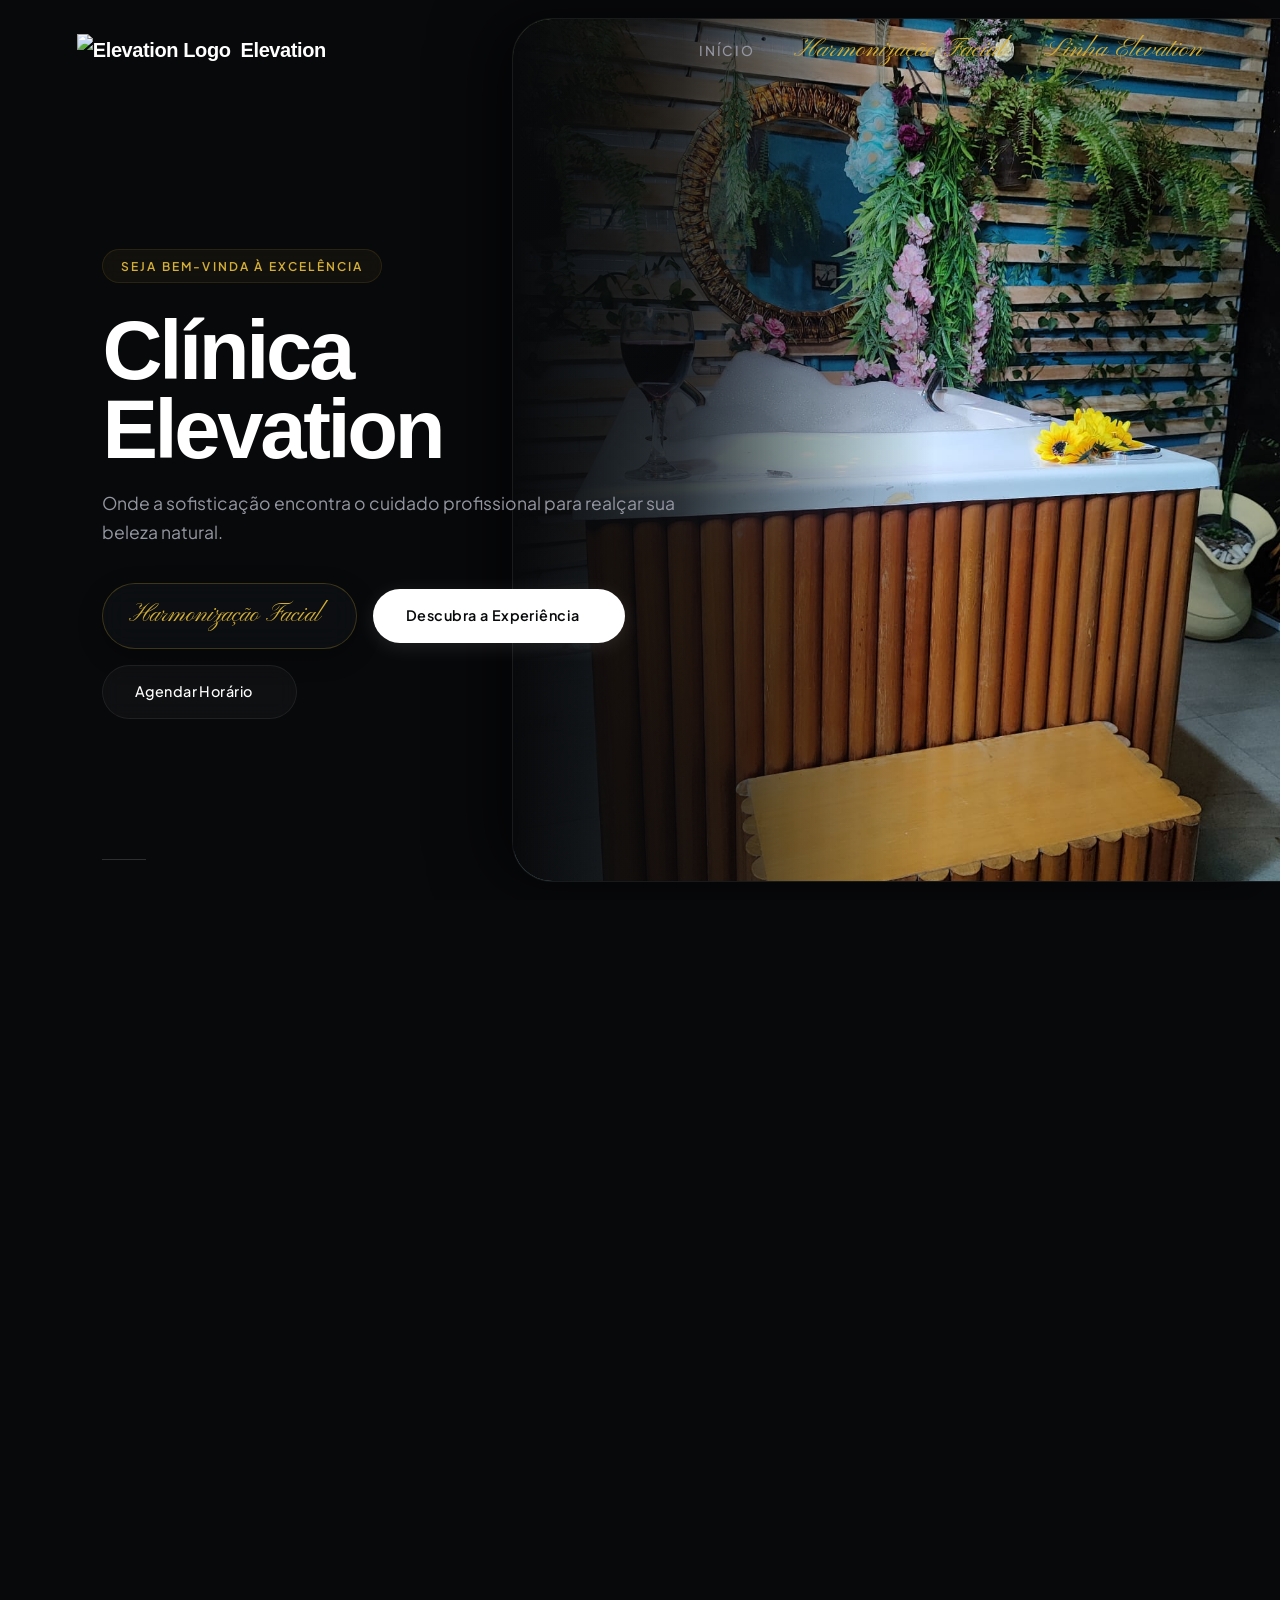
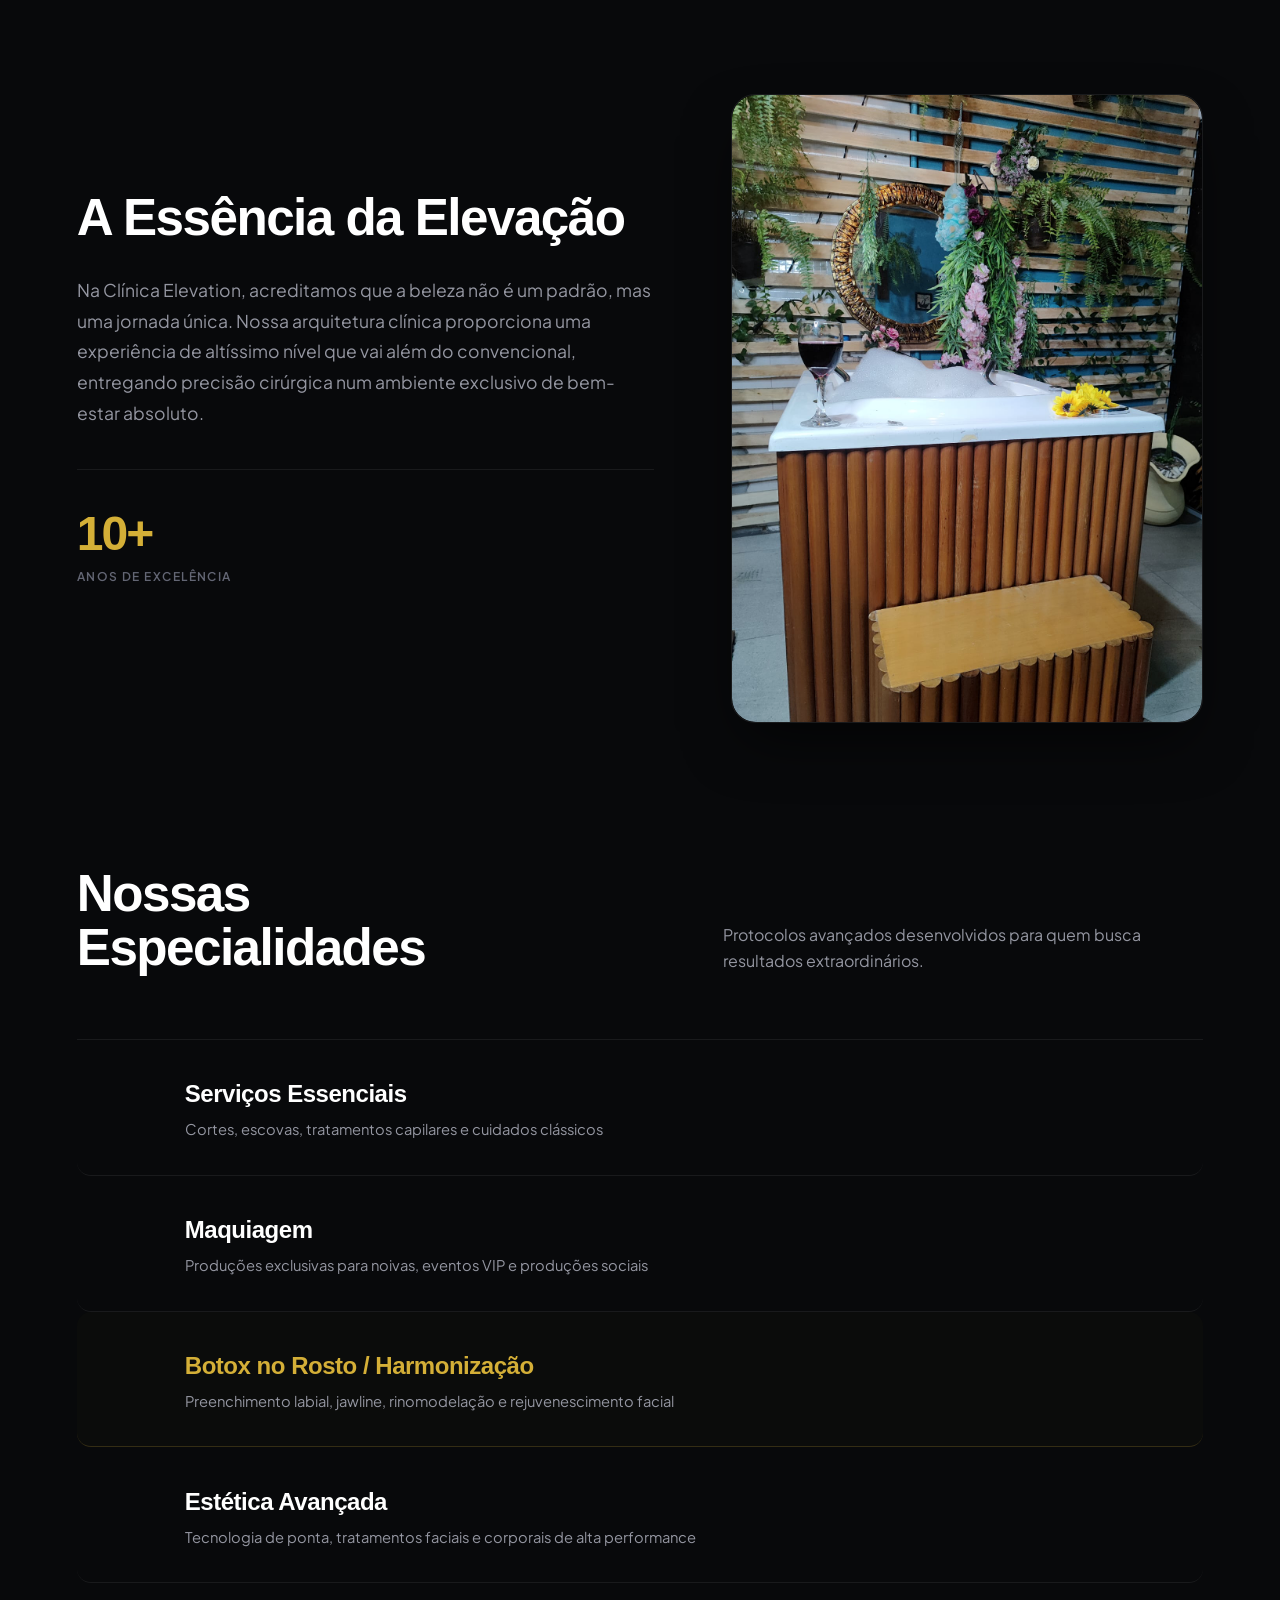
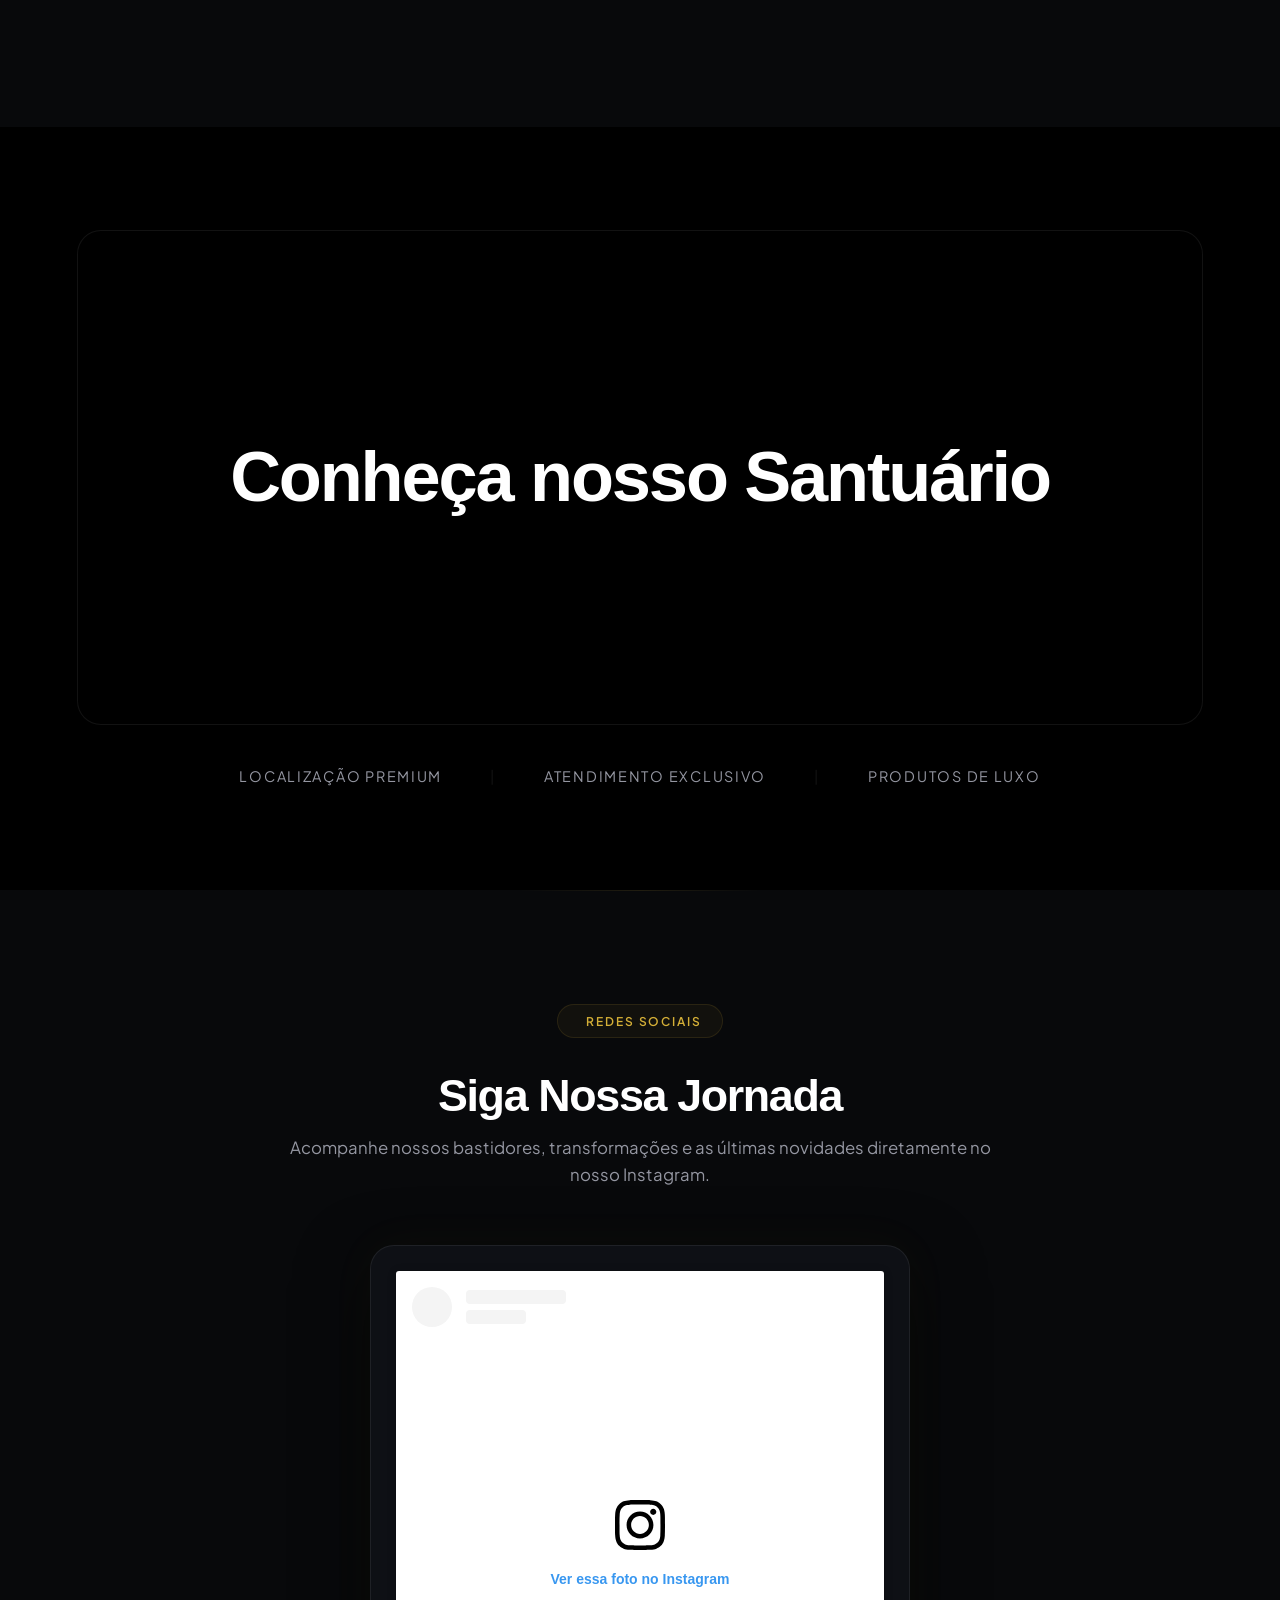
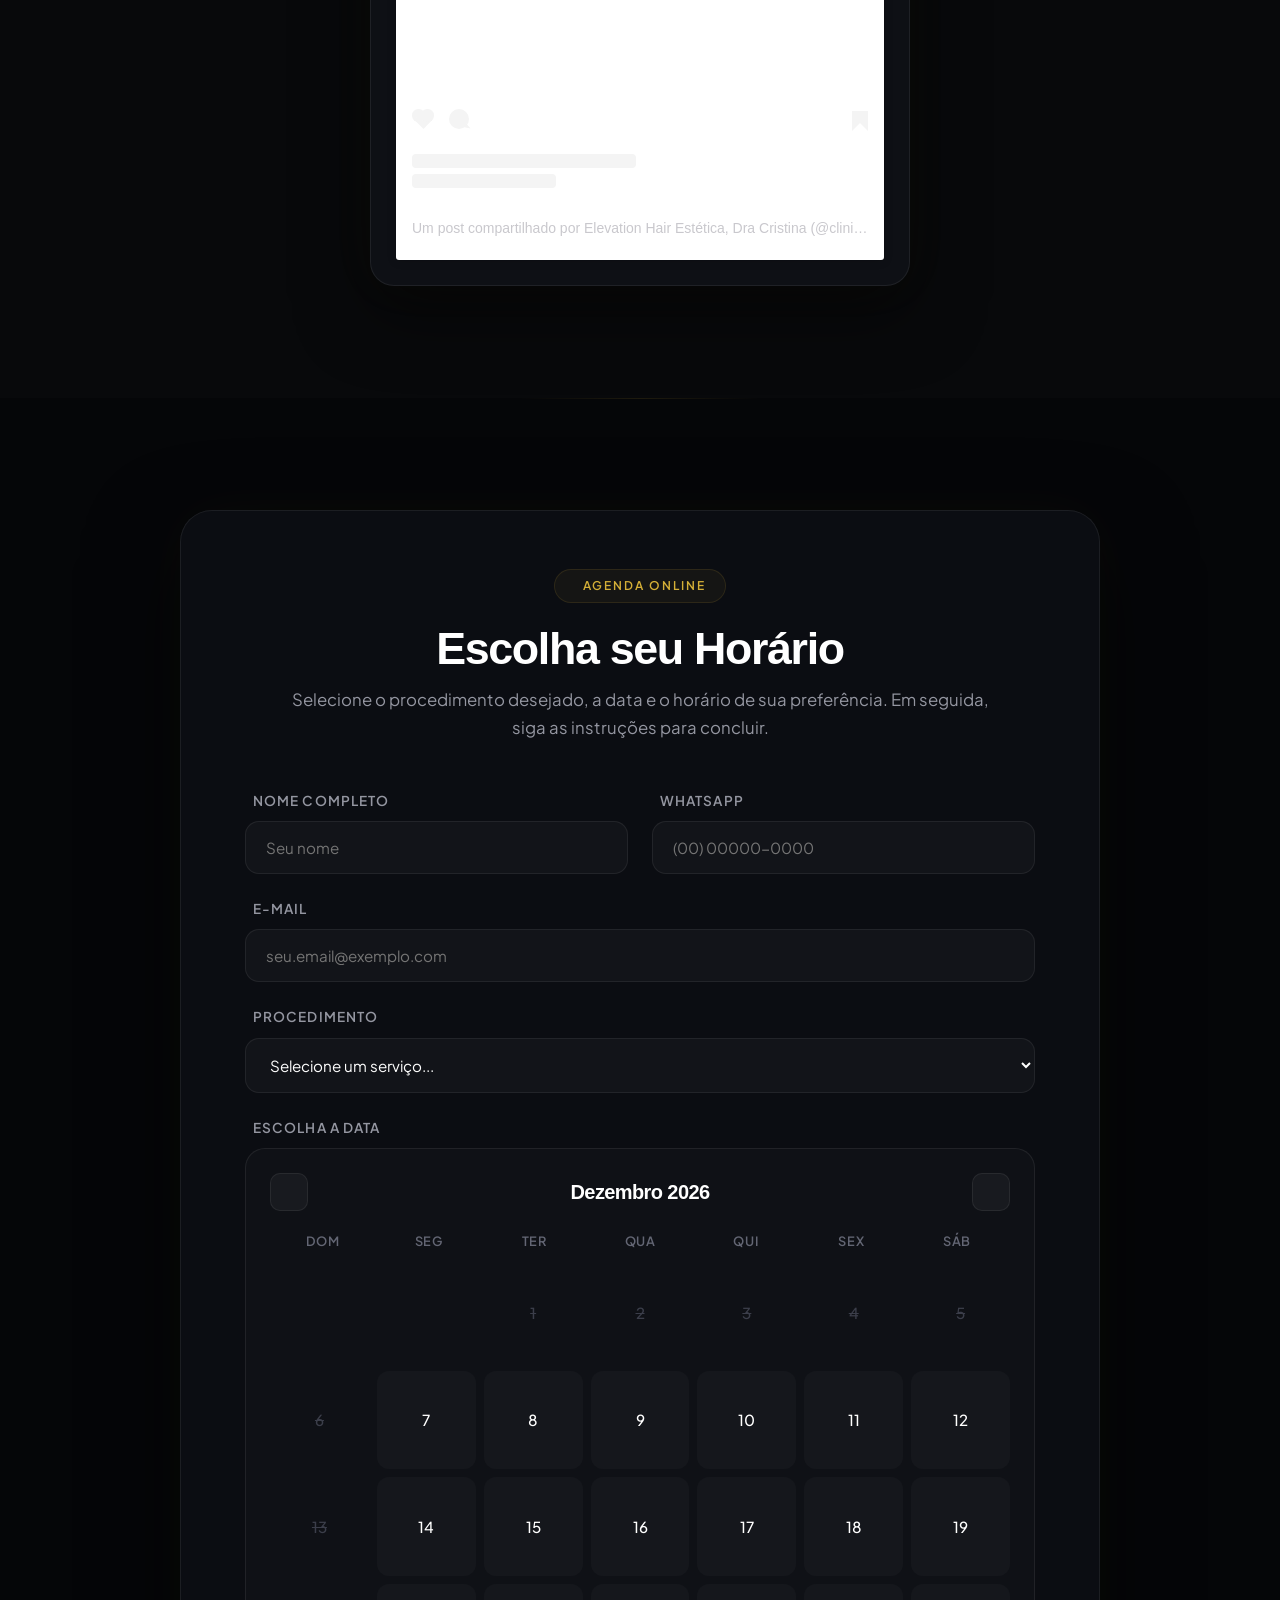
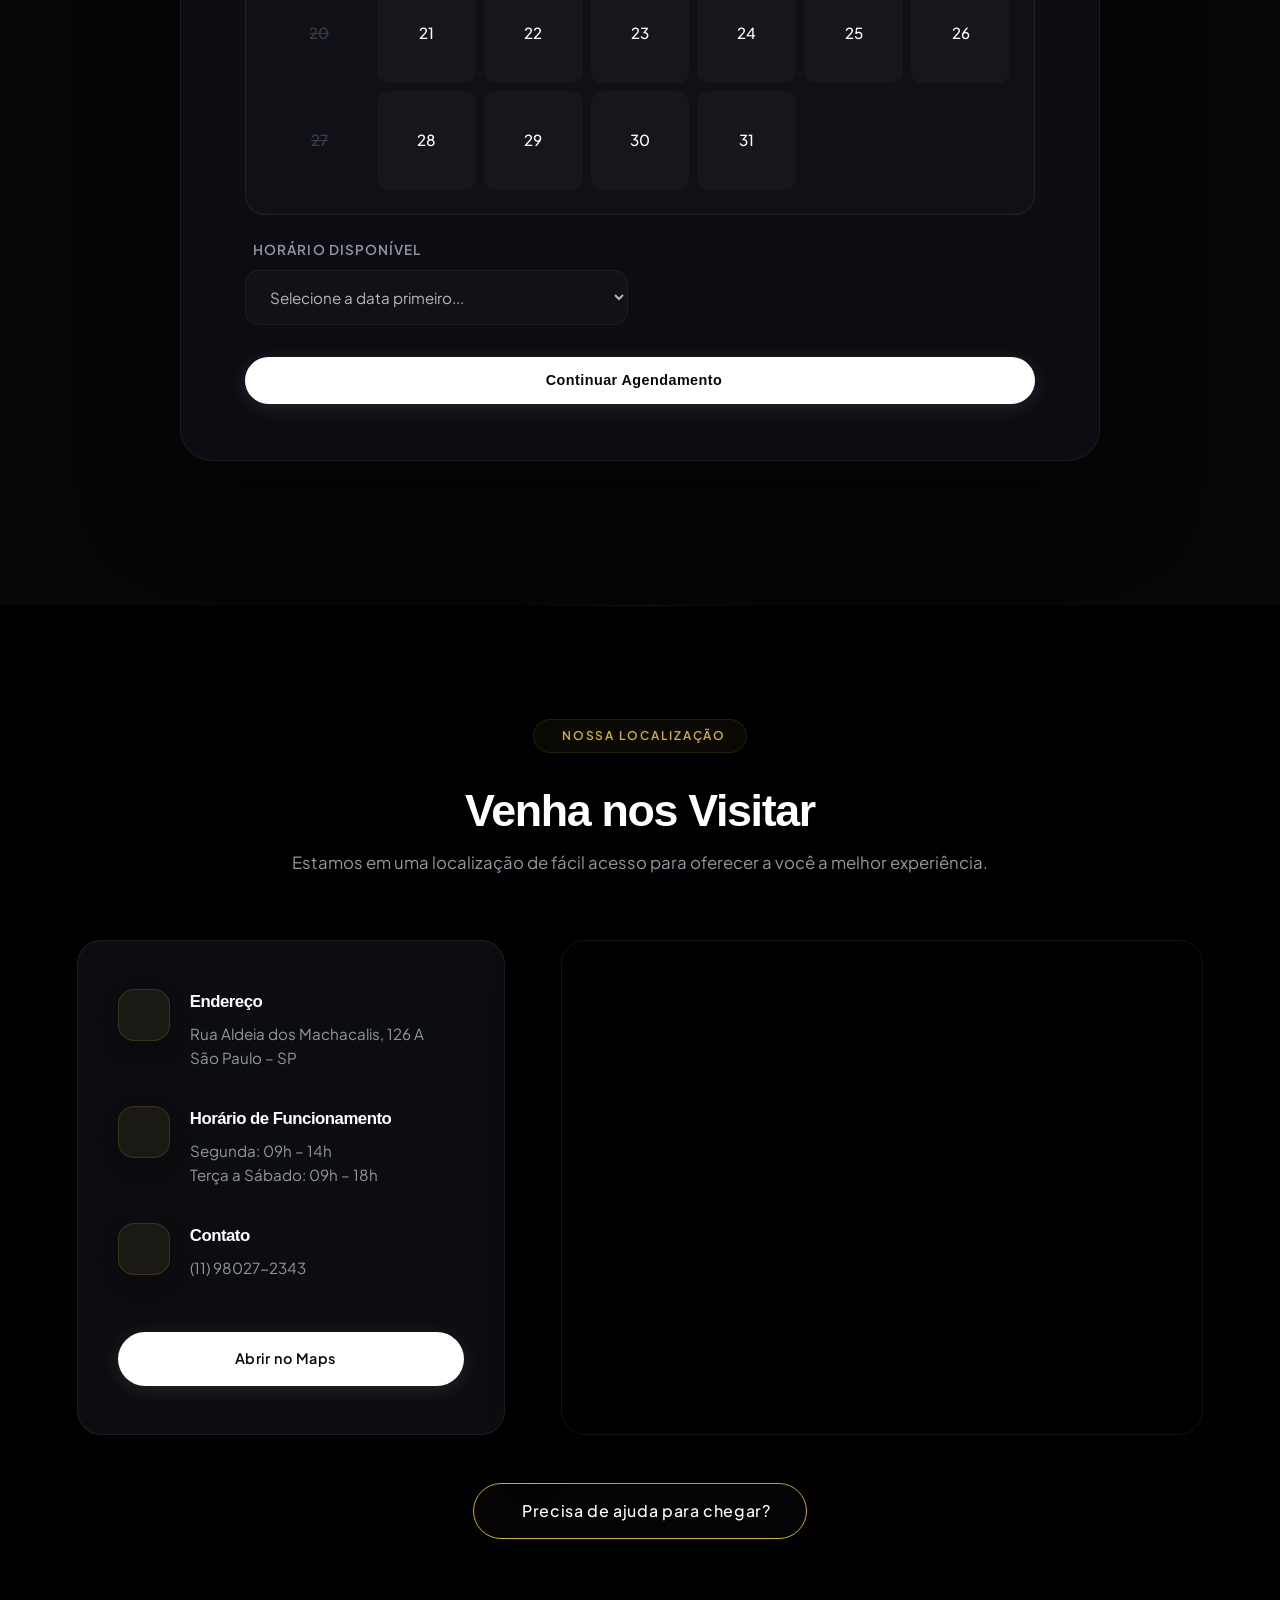
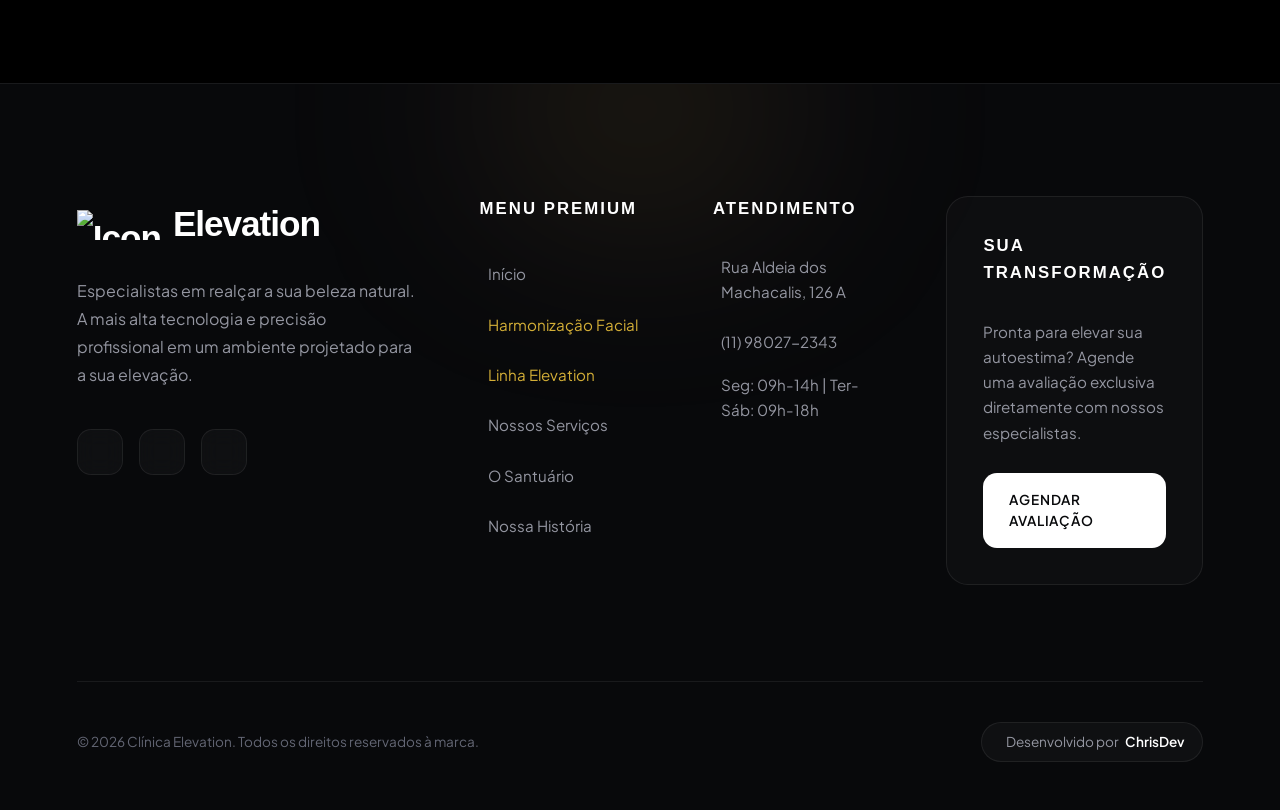
==== commit 6fcea069: "Add files via upload" ====
--- a/index.html
+++ b/index.html
@@ -142,21 +142,41 @@
             display: flex;
             justify-content: space-between;
             align-items: center;
-            padding: 2rem 6vw;
+            padding: 1.5rem 6vw;
             position: fixed;
             width: 100%;
             top: 0;
+            left: 0;
+            right: 0;
             z-index: 100;
             transition: var(--transition);
         }
 
         .navbar.scrolled {
             padding: 1rem 6vw;
-            background: rgba(8, 9, 11, 0.82);
+            background: rgba(8, 9, 11, 0.88);
             backdrop-filter: blur(20px);
             -webkit-backdrop-filter: blur(20px);
             border-bottom: 1px solid var(--glass-border);
             box-shadow: 0 10px 30px rgba(0, 0, 0, 0.35);
+        }
+
+        .nav-brand {
+            display: flex;
+            align-items: center;
+            gap: 10px;
+            text-decoration: none;
+            color: #ffffff;
+            font-family: 'Cabinet Grotesk', sans-serif;
+            font-weight: 700;
+            font-size: 1.25rem;
+            letter-spacing: -0.02em;
+        }
+
+        .nav-brand img {
+            height: 32px;
+            width: auto;
+            object-fit: contain;
         }
 
         .nav-links {
@@ -325,6 +345,74 @@
             margin-bottom: 2rem;
             position: relative;
             z-index: 50;
+        }
+
+        .hero-buttons-desktop {
+            display: flex;
+        }
+
+        .hero-buttons-mobile {
+            display: none;
+        }
+
+        .btn-mobile-hero {
+            display: flex;
+            align-items: center;
+            justify-content: space-between;
+            width: 100%;
+            padding: 1rem 1.4rem;
+            border-radius: var(--radius-md);
+            font-size: 1rem;
+            font-weight: 600;
+            text-decoration: none;
+            transition: var(--transition);
+            letter-spacing: 0.02em;
+            box-sizing: border-box;
+        }
+
+        .btn-mobile-hero span {
+            display: inline-flex;
+            align-items: center;
+            gap: 0.75rem;
+            padding: 0 !important;
+            margin: 0 !important;
+            border: none !important;
+            background: transparent !important;
+            font-size: 1rem;
+            text-transform: none !important;
+            letter-spacing: normal !important;
+            backdrop-filter: none !important;
+        }
+
+        .btn-mobile-hero.btn-mobile-primary {
+            background: linear-gradient(135deg, var(--accent) 0%, #f5df93 100%);
+            color: var(--bg-dark);
+            box-shadow: 0 8px 25px var(--accent-glow);
+        }
+
+        .btn-mobile-hero.btn-mobile-primary span {
+            color: var(--bg-dark) !important;
+            font-weight: 700;
+        }
+
+        .btn-mobile-hero.btn-mobile-secondary {
+            background: rgba(255, 255, 255, 0.04);
+            border: 1px solid var(--glass-border);
+            color: var(--text-high);
+            backdrop-filter: blur(12px);
+        }
+
+        .btn-mobile-hero.btn-mobile-secondary span {
+            color: var(--text-high) !important;
+        }
+
+        .btn-mobile-hero.btn-mobile-secondary span i {
+            color: var(--accent);
+        }
+
+        .btn-mobile-hero:hover, .btn-mobile-hero:active {
+            transform: translateY(-2px);
+            border-color: var(--accent);
         }
 
         .btn-primary {
@@ -539,12 +627,12 @@
             font-weight: 600;
         }
 
-        /* --- Minimalist Services Rows (Pear.no List Design) --- */
+        /* --- Minimalist Services Rows (Nossas Especialidades) --- */
         .services-header {
             display: flex;
             justify-content: space-between;
             align-items: flex-end;
-            margin-bottom: 5rem;
+            margin-bottom: 4rem;
         }
 
         .services-header h2 {
@@ -553,40 +641,67 @@
         }
 
         .services-list {
+            display: flex;
+            flex-direction: column;
             border-top: 1px solid var(--glass-border);
+            width: 100%;
+            position: relative;
+            z-index: 5;
         }
 
         .service-row {
             display: grid;
-            grid-template-columns: 80px 1fr auto;
-            align-items: center;
-            padding: 2.5rem 1.5rem;
+            grid-template-columns: 60px 1fr auto;
+            align-items: center;
+            gap: 1.5rem;
+            padding: 2.2rem 1.5rem;
             border-bottom: 1px solid var(--glass-border);
             text-decoration: none;
             color: inherit;
             transition: var(--transition);
             position: relative;
             border-radius: var(--radius-md);
+            background: transparent;
+            opacity: 1 !important;
+            visibility: visible !important;
         }
 
         .service-row i {
             font-size: 1.8rem;
-            color: var(--text-dim);
+            color: var(--accent);
             transition: var(--transition);
+            display: flex;
+            align-items: center;
+            justify-content: center;
+        }
+
+        .service-row .service-info {
+            display: flex;
+            flex-direction: column;
+            gap: 0.35rem;
         }
 
         .service-row h3 {
-            font-size: 1.65rem;
-            font-weight: 500;
+            font-size: 1.5rem;
+            font-weight: 600;
             transition: var(--transition);
             letter-spacing: -0.02em;
+            color: var(--text-high);
+            margin: 0;
+        }
+
+        .service-row .service-sub {
+            color: var(--text-muted);
+            font-size: 0.92rem;
+            margin: 0;
+            line-height: 1.4;
         }
 
         .service-row .arrow {
             font-size: 1.4rem;
             color: var(--text-dim);
-            opacity: 0.4;
-            transform: translateX(-10px);
+            opacity: 0.6;
+            transform: translateX(-6px);
             transition: var(--transition);
         }
 
@@ -594,7 +709,7 @@
             content: '';
             position: absolute;
             inset: 0;
-            background: linear-gradient(90deg, rgba(255, 255, 255, 0.02) 0%, transparent 100%);
+            background: linear-gradient(90deg, rgba(212, 175, 55, 0.05) 0%, rgba(255, 255, 255, 0.01) 100%);
             opacity: 0;
             transition: var(--transition);
             border-radius: var(--radius-md);
@@ -602,10 +717,11 @@
         }
 
         .service-row:hover {
-            background: rgba(255, 255, 255, 0.015);
-            border-color: rgba(212, 175, 55, 0.25);
+            background: rgba(255, 255, 255, 0.02);
+            border-color: rgba(212, 175, 55, 0.3);
             padding-left: 2rem;
             padding-right: 2rem;
+            transform: translateX(4px);
         }
 
         .service-row:hover::before {
@@ -613,18 +729,26 @@
         }
 
         .service-row:hover i {
+            color: #f7e6a1;
+            transform: scale(1.15);
+        }
+
+        .service-row:hover h3 {
             color: var(--accent);
-            transform: scale(1.15);
-        }
-
-        .service-row:hover h3 {
-            transform: translateX(8px);
-            color: var(--text-high);
         }
 
         .service-row:hover .arrow {
             opacity: 1;
-            transform: translateX(0);
+            transform: translateX(2px);
+            color: var(--accent);
+        }
+
+        .service-row.highlight-service {
+            border-color: rgba(212, 175, 55, 0.2);
+            background: rgba(212, 175, 55, 0.02);
+        }
+
+        .service-row.highlight-service h3 {
             color: var(--accent);
         }
 
@@ -1536,6 +1660,16 @@
         }
 
         @media (max-width: 768px) {
+            .hero-buttons-desktop {
+                display: none !important;
+            }
+            .hero-buttons-mobile {
+                display: flex !important;
+                flex-direction: column;
+                width: 100%;
+                gap: 0.85rem;
+                margin-bottom: 2rem;
+            }
             .section-premium, .booking-section, .location-section, .instagram-section {
                 padding: 5rem 6vw;
             }
@@ -1548,11 +1682,15 @@
                 gap: 1.25rem;
             }
             .service-row {
-                grid-template-columns: 50px 1fr auto;
-                padding: 1.75rem 0.5rem;
+                grid-template-columns: 44px 1fr auto;
+                padding: 1.5rem 0.8rem;
+                gap: 1rem;
             }
             .service-row h3 {
-                font-size: 1.35rem;
+                font-size: 1.25rem;
+            }
+            .service-row .service-sub {
+                font-size: 0.85rem;
             }
             .footer-wrapper {
                 grid-template-columns: 1fr;
@@ -1595,6 +1733,11 @@
 
     <!-- Navigation -->
     <nav class="navbar">
+        <a href="index.html" class="nav-brand">
+            <img src="logonovosalao.png" alt="Elevation Logo">
+            <span>Elevation</span>
+        </a>
+
         <ul class="nav-links">
             <li><a href="index.html">Início</a></li>
             <li><a href="beleza.html" class="nav-cursive">Harmonização Facial</a></li>
@@ -1611,9 +1754,12 @@
         <a href="index.html" class="popover-link"><i class="ph ph-house"></i> Início</a>
         <a href="beleza.html" class="popover-link highlight-link nav-cursive"><i class="ph ph-sparkle"></i> Harmonização Facial</a>
         <a href="produtos.html" class="popover-link highlight-link nav-cursive"><i class="ph ph-package"></i> Linha Elevation</a>
+        <a href="valores.html" class="popover-link"><i class="ph ph-scissors"></i> Nossos Serviços</a>
+        <a href="espaço.html" class="popover-link"><i class="ph ph-buildings"></i> O Santuário</a>
+        <a href="sobrenos.html" class="popover-link"><i class="ph ph-heart"></i> Nossa História</a>
         <a href="#agendamento" class="popover-link"
-            style="color: var(--accent); border: 1px solid var(--accent-dim); background: rgba(212, 175, 55, 0.1); justify-content: center; margin-top: 0.5rem;">
-            <i class="ph ph-whatsapp-logo"></i> Agendar Horário
+            style="color: var(--accent); border: 1px solid var(--accent-dim); background: rgba(212, 175, 55, 0.12); justify-content: center; margin-top: 0.5rem; font-weight: 600;">
+            <i class="ph ph-calendar-check"></i> Agendar Horário
         </a>
     </div>
 
@@ -1632,7 +1778,9 @@
                     <span class="reveal-item">Seja Bem-Vinda à Excelência</span>
                     <h1 class="reveal-item">Clínica<br>Elevation</h1>
                     <p class="reveal-item">Onde a sofisticação encontra o cuidado profissional para realçar sua beleza natural.</p>
-                    <div class="hero-buttons reveal-item">
+                    
+                    <!-- Desktop Hero Buttons (Preservados exatamente para PC) -->
+                    <div class="hero-buttons hero-buttons-desktop reveal-item">
                         <a href="beleza.html" class="btn-tertiary">
                             Harmonização Facial <i class="ph ph-sparkle"></i>
                         </a>
@@ -1641,6 +1789,22 @@
                         </a>
                         <a href="#agendamento" class="btn-secondary">
                             Agendar Horário <i class="ph ph-calendar"></i>
+                        </a>
+                    </div>
+
+                    <!-- Mobile Hero Buttons (Exclusivo para celular / touch) -->
+                    <div class="hero-buttons hero-buttons-mobile reveal-item">
+                        <a href="valores.html" class="btn-mobile-hero btn-mobile-primary">
+                            <span><i class="ph ph-scissors"></i> Nossos Serviços</span>
+                            <i class="ph ph-arrow-right"></i>
+                        </a>
+                        <a href="espaço.html" class="btn-mobile-hero btn-mobile-secondary">
+                            <span><i class="ph ph-buildings"></i> O Santuário</span>
+                            <i class="ph ph-arrow-right"></i>
+                        </a>
+                        <a href="sobrenos.html" class="btn-mobile-hero btn-mobile-secondary">
+                            <span><i class="ph ph-heart"></i> Nossa História</span>
+                            <i class="ph ph-arrow-right"></i>
                         </a>
                     </div>
                 </div>
@@ -1674,8 +1838,8 @@
         </div>
     </section>
 
-    <!-- Nossas Especialidades Section -->
-    <section class="section-premium" style="padding-top: 0;">
+    <!-- Nossas Especialidades Section (4 Links Essenciais 100% Funcionais) -->
+    <section class="section-premium" style="padding-top: 0;" id="especialidades">
         <div class="services-header">
             <h2>Nossas<br>Especialidades</h2>
             <p style="color: var(--text-muted); max-width: 40ch; line-height: 1.65;">Protocolos avançados desenvolvidos para quem busca resultados extraordinários.</p>
@@ -1684,28 +1848,35 @@
         <div class="services-list">
             <a href="valores.html" class="service-row">
                 <i class="ph ph-scissors"></i>
-                <h3>Serviços Essenciais</h3>
+                <div class="service-info">
+                    <h3>Serviços Essenciais</h3>
+                    <p class="service-sub">Cortes, escovas, tratamentos capilares e cuidados clássicos</p>
+                </div>
                 <i class="ph ph-arrow-right arrow"></i>
             </a>
             <a href="maquiagem.html" class="service-row">
                 <i class="ph ph-sparkle"></i>
-                <h3>Alta Definição Facial</h3>
+                <div class="service-info">
+                    <h3>Maquiagem</h3>
+                    <p class="service-sub">Produções exclusivas para noivas, eventos VIP e produções sociais</p>
+                </div>
+                <i class="ph ph-arrow-right arrow"></i>
+            </a>
+            <a href="beleza.html" class="service-row highlight-service">
+                <i class="ph ph-magic-wand"></i>
+                <div class="service-info">
+                    <h3>Botox no Rosto / Harmonização</h3>
+                    <p class="service-sub">Preenchimento labial, jawline, rinomodelação e rejuvenescimento facial</p>
+                </div>
                 <i class="ph ph-arrow-right arrow"></i>
             </a>
             <a href="cuidados.html" class="service-row">
                 <i class="ph ph-drop"></i>
-                <h3>Estética Avançada</h3>
+                <div class="service-info">
+                    <h3>Estética Avançada</h3>
+                    <p class="service-sub">Tecnologia de ponta, tratamentos faciais e corporais de alta performance</p>
+                </div>
                 <i class="ph ph-arrow-right arrow"></i>
-            </a>
-            <a href="beleza.html" class="service-row" style="color: var(--accent);">
-                <i class="ph ph-magic-wand" style="color: var(--accent);"></i>
-                <h3 style="color: var(--accent);">Harmonização Facial</h3>
-                <i class="ph ph-arrow-right arrow" style="color: var(--accent);"></i>
-            </a>
-            <a href="produtos.html" class="service-row" style="color: var(--accent);">
-                <i class="ph ph-magic-wand" style="color: var(--accent);"></i>
-                <h3 style="color: var(--accent);">Linha Elevation</h3>
-                <i class="ph ph-arrow-right arrow" style="color: var(--accent);"></i>
             </a>
         </div>
     </section>
@@ -2019,11 +2190,12 @@
             <div class="footer-col">
                 <h4>Menu Premium</h4>
                 <ul class="footer-nav">
-                    <li><a href="index.html">Início</a></li>
-                    <li><a href="valores.html">Nossos Serviços</a></li>
-                    <li><a href="produtos.html">Linha de Produtos</a></li>
-                    <li><a href="espaço.html">O Santuário</a></li>
-                    <li><a href="sobrenos.html">Nossa História</a></li>
+                    <li><a href="index.html"><i class="ph ph-house"></i> Início</a></li>
+                    <li><a href="beleza.html" style="color: var(--accent);"><i class="ph ph-sparkle" style="color: var(--accent);"></i> Harmonização Facial</a></li>
+                    <li><a href="produtos.html" style="color: var(--accent);"><i class="ph ph-package" style="color: var(--accent);"></i> Linha Elevation</a></li>
+                    <li><a href="valores.html"><i class="ph ph-scissors"></i> Nossos Serviços</a></li>
+                    <li><a href="espaço.html"><i class="ph ph-buildings"></i> O Santuário</a></li>
+                    <li><a href="sobrenos.html"><i class="ph ph-heart"></i> Nossa História</a></li>
                 </ul>
             </div>
 
@@ -2235,16 +2407,25 @@
                     ease: 'power2.out'
                 });
 
-                gsap.from('.service-row', {
-                    scrollTrigger: {
-                        trigger: '.services-list',
-                        start: 'top 80%',
-                    },
-                    opacity: 0,
-                    x: -25,
-                    stagger: 0.1,
-                    duration: 0.8,
-                    ease: 'power2.out'
+                gsap.fromTo('.service-row', 
+                    { opacity: 0, y: 25 },
+                    {
+                        scrollTrigger: {
+                            trigger: '#especialidades',
+                            start: 'top 85%',
+                        },
+                        opacity: 1,
+                        y: 0,
+                        stagger: 0.12,
+                        duration: 0.8,
+                        ease: 'power2.out',
+                        clearProps: 'transform,opacity'
+                    }
+                );
+                
+                // Recalcula os gatilhos quando imagens e DOM carregarem
+                window.addEventListener('load', () => {
+                    ScrollTrigger.refresh();
                 });
             }
 
